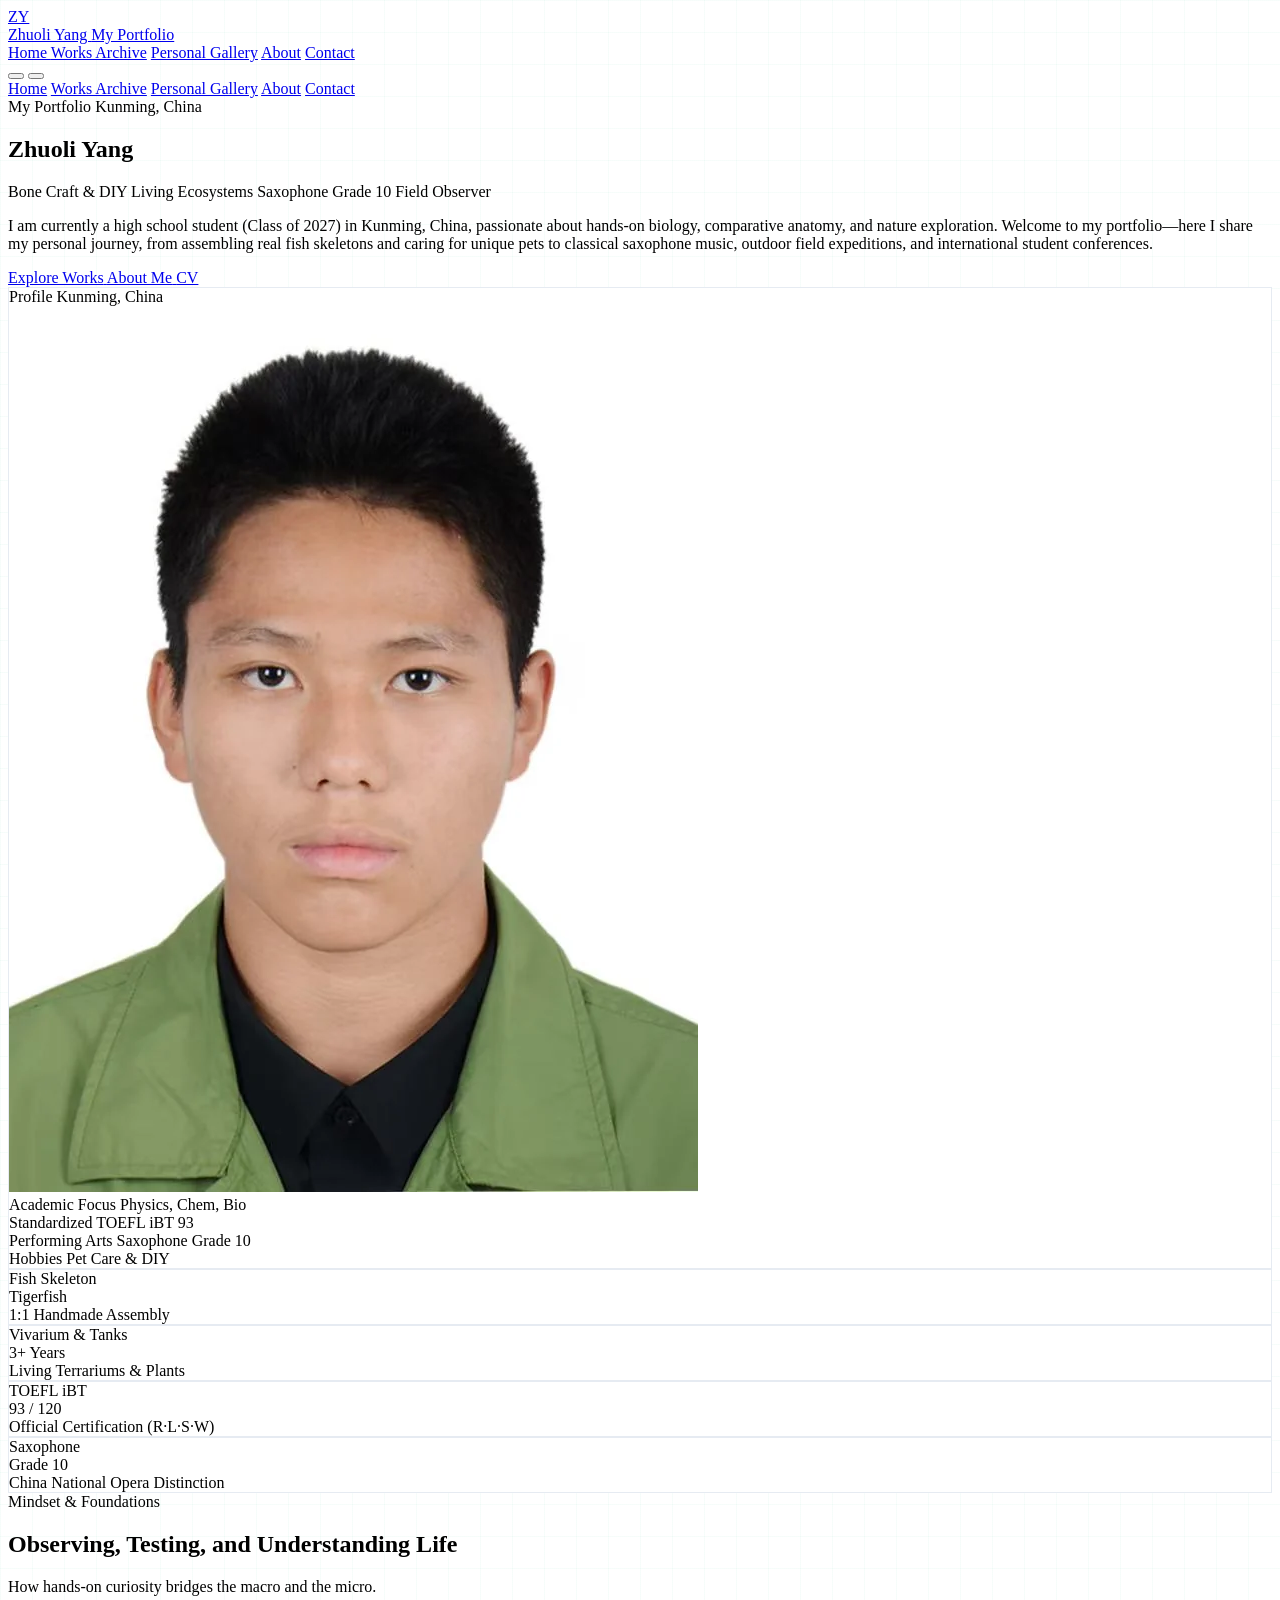
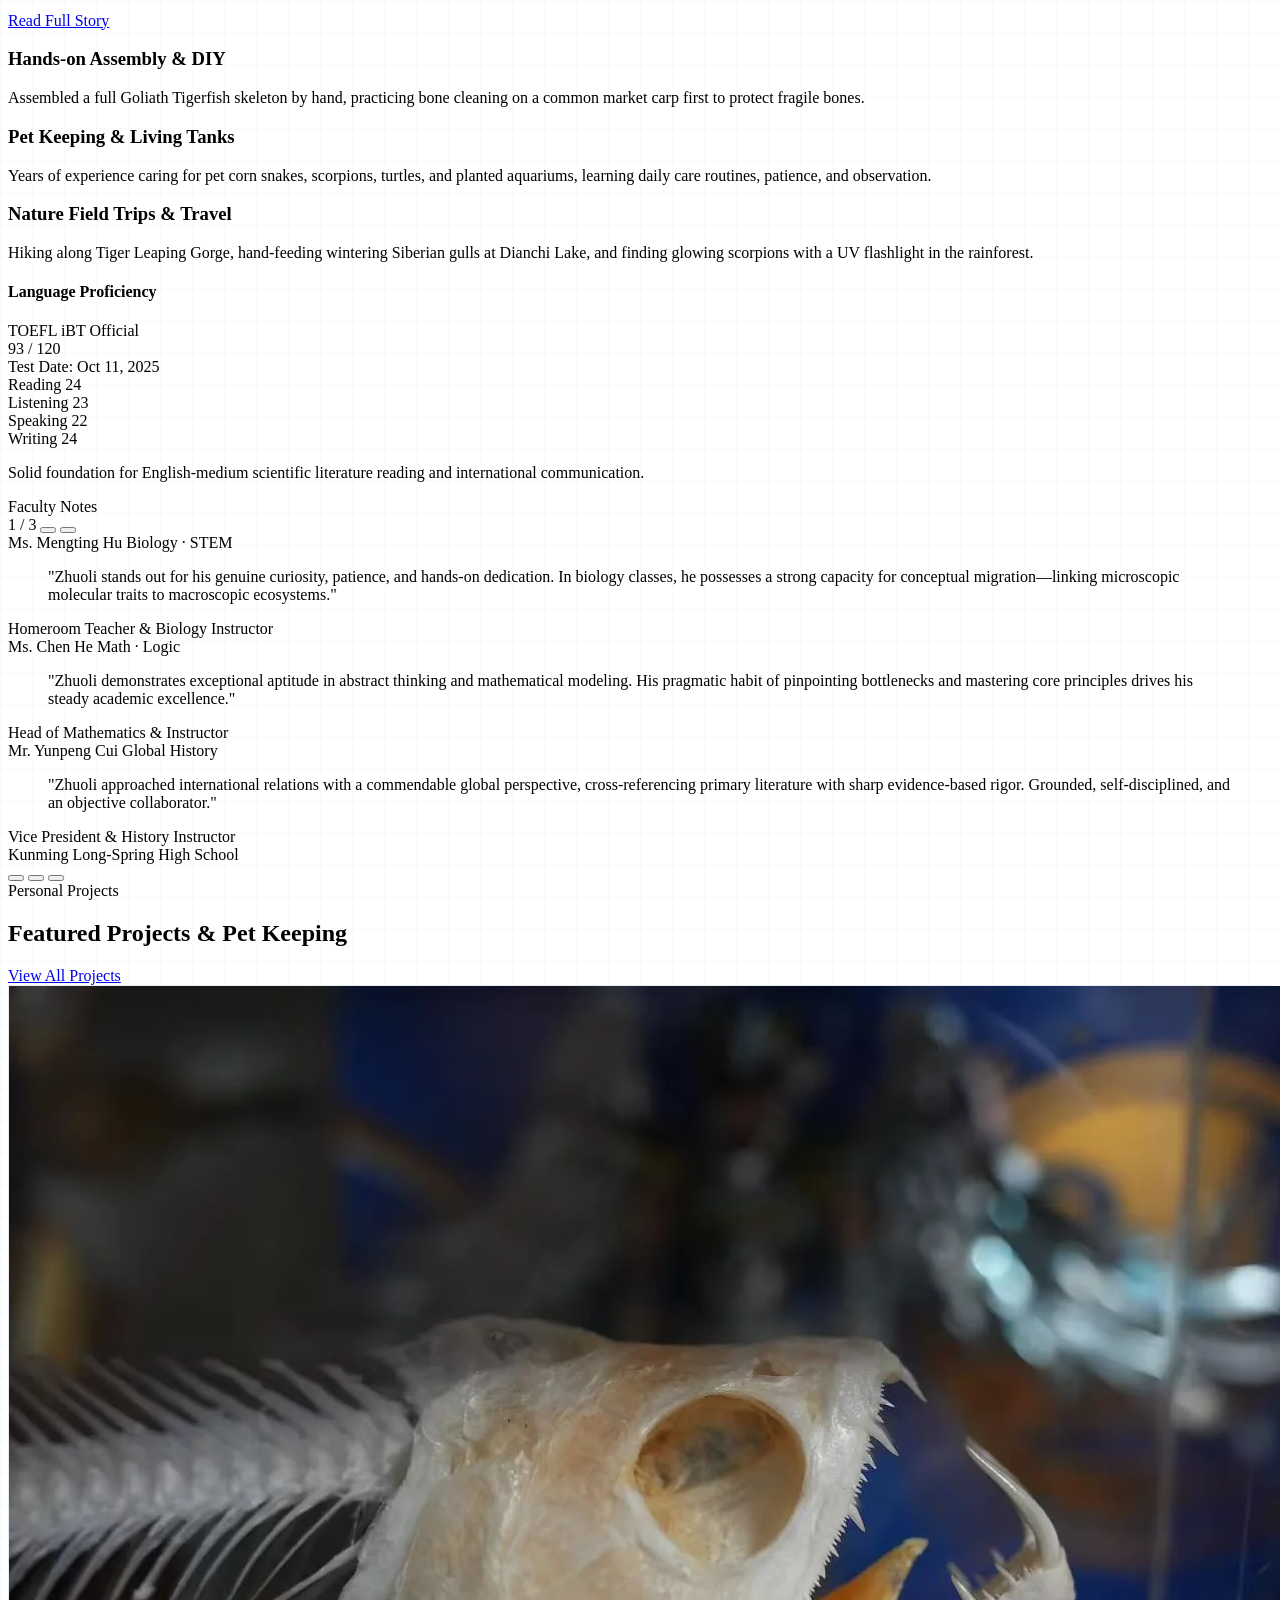
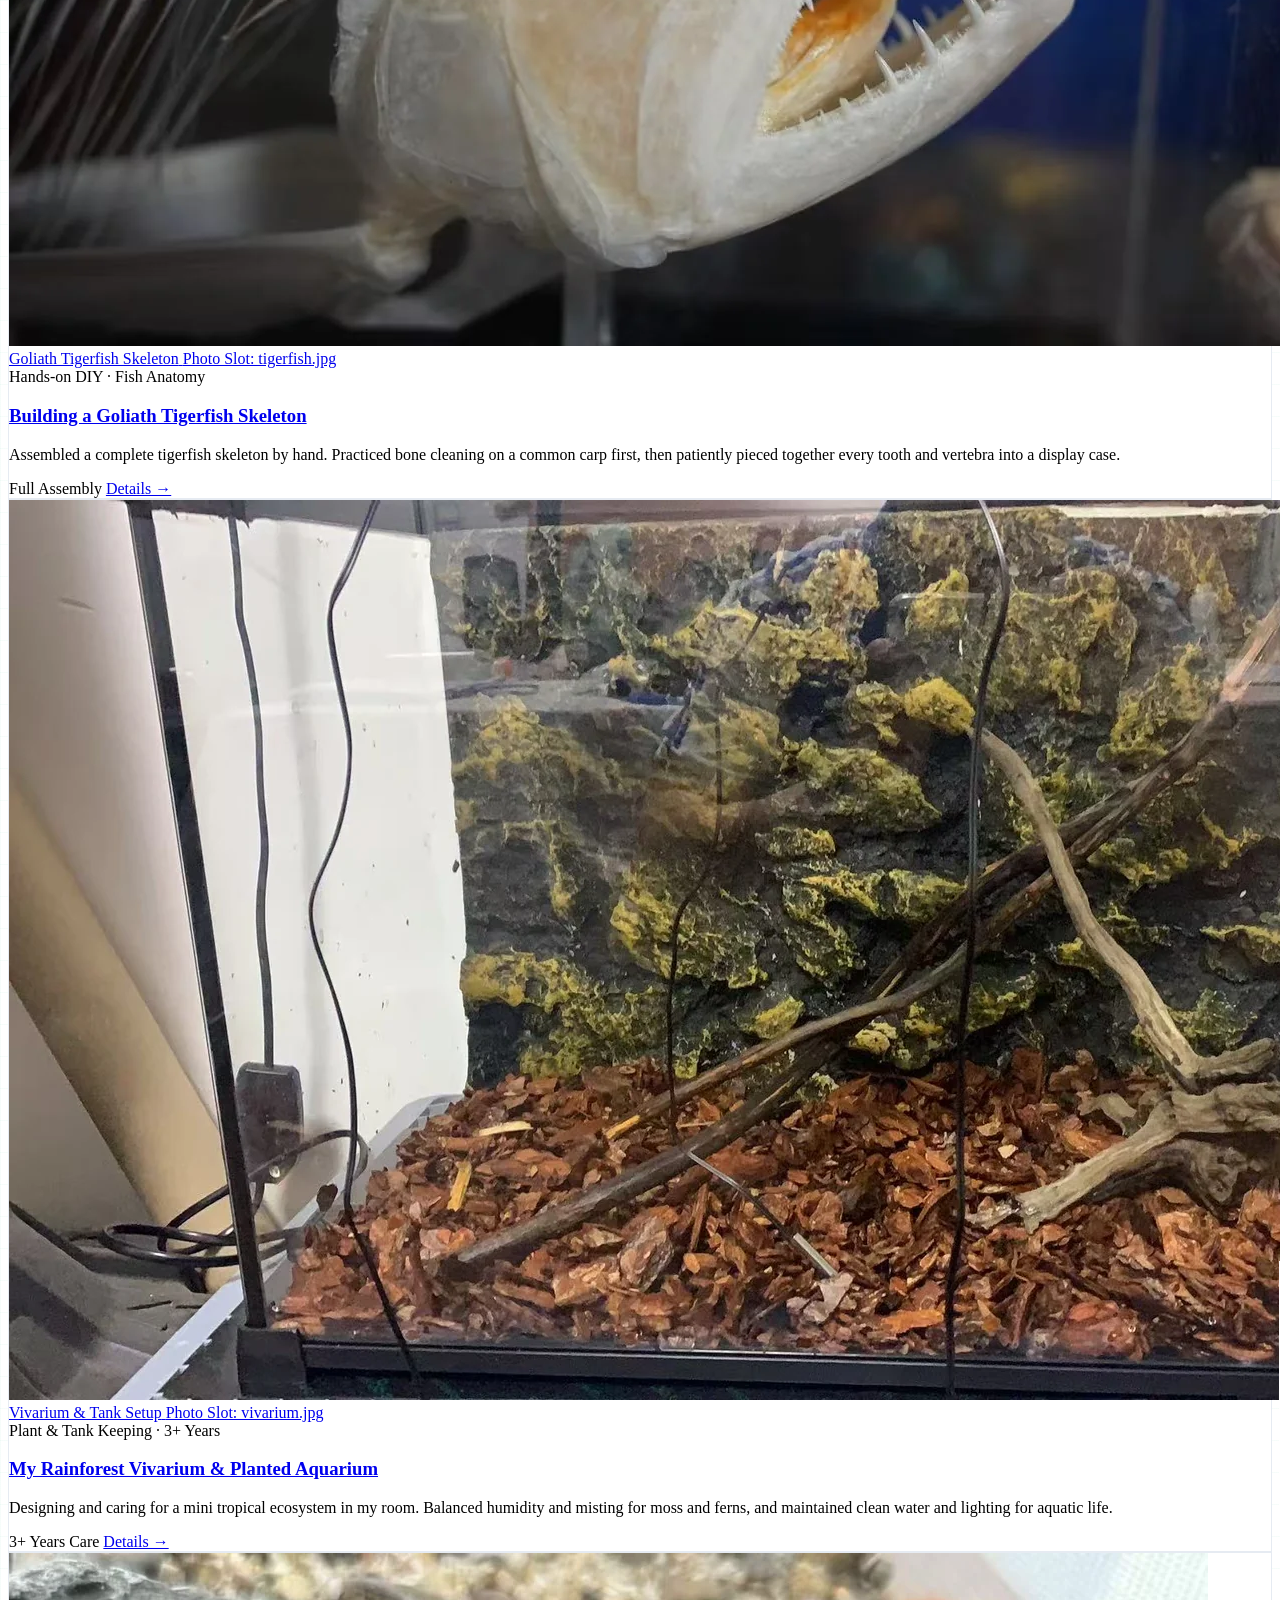
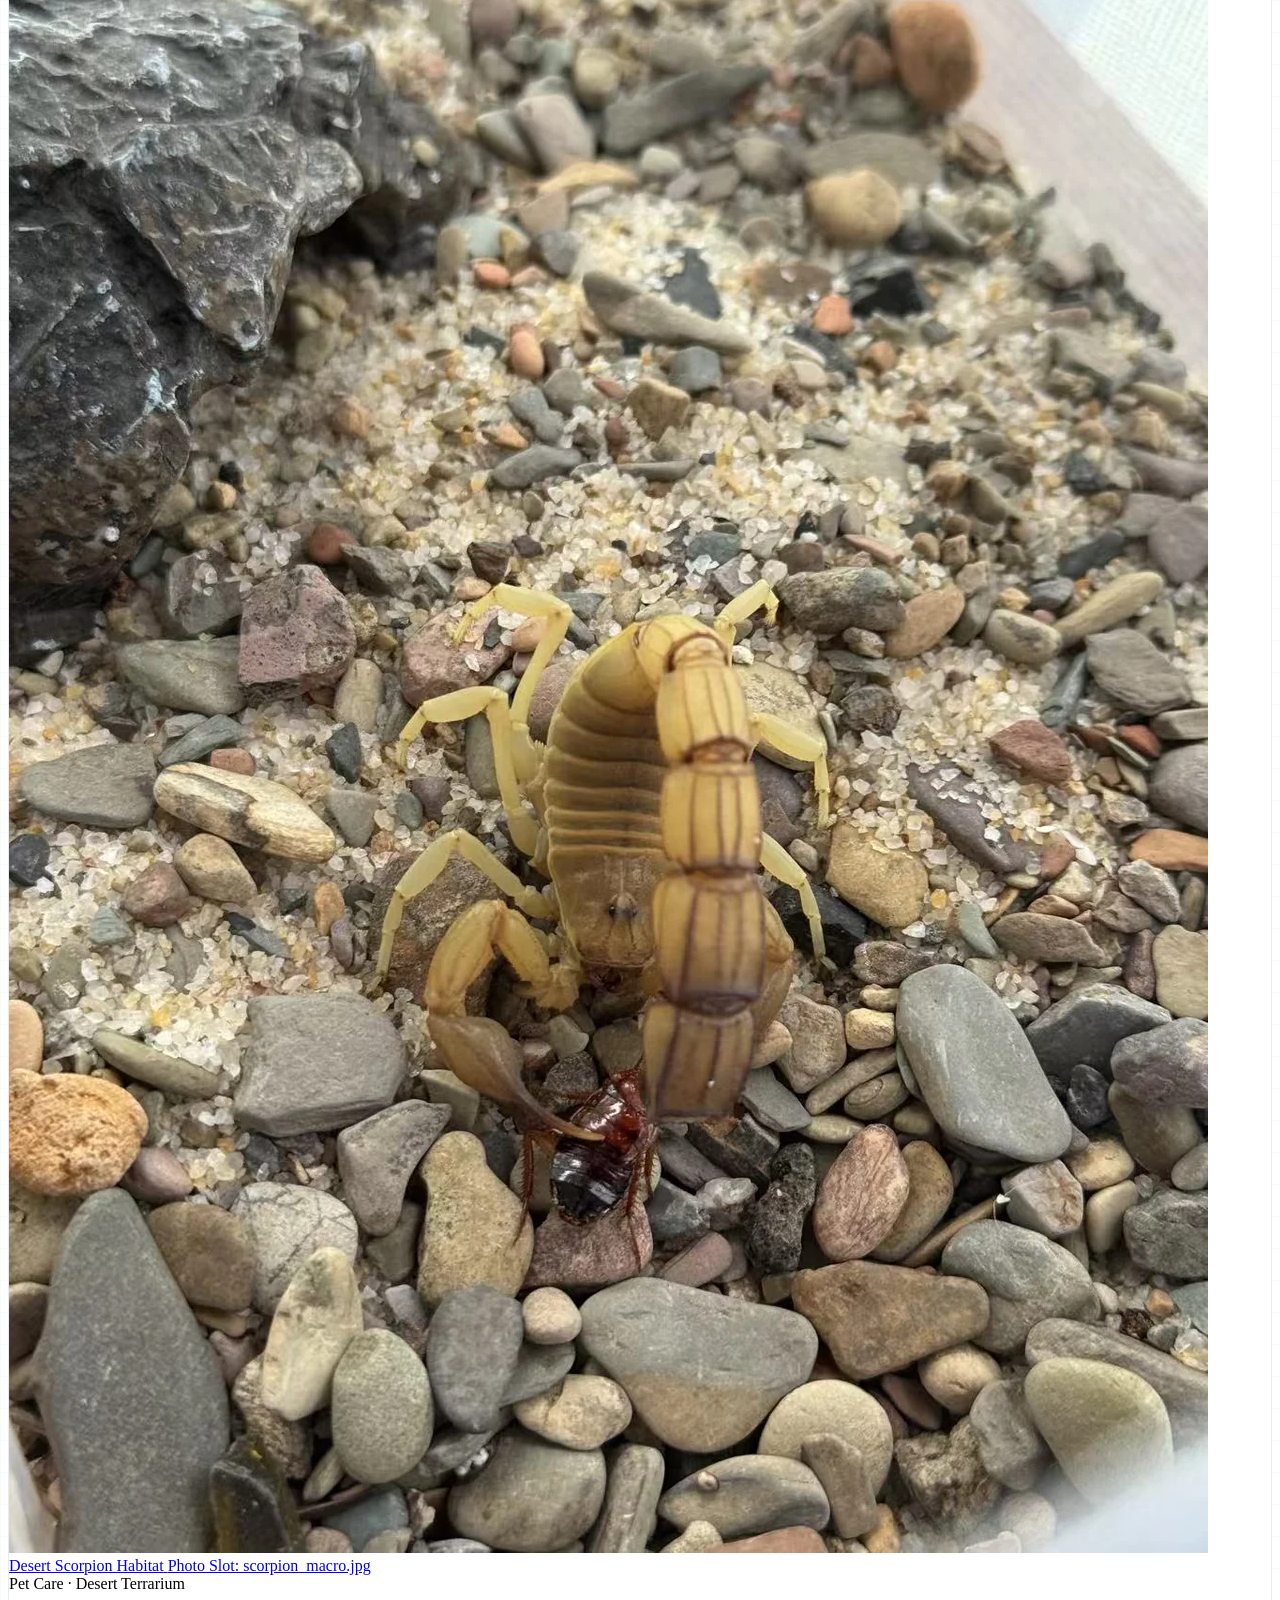
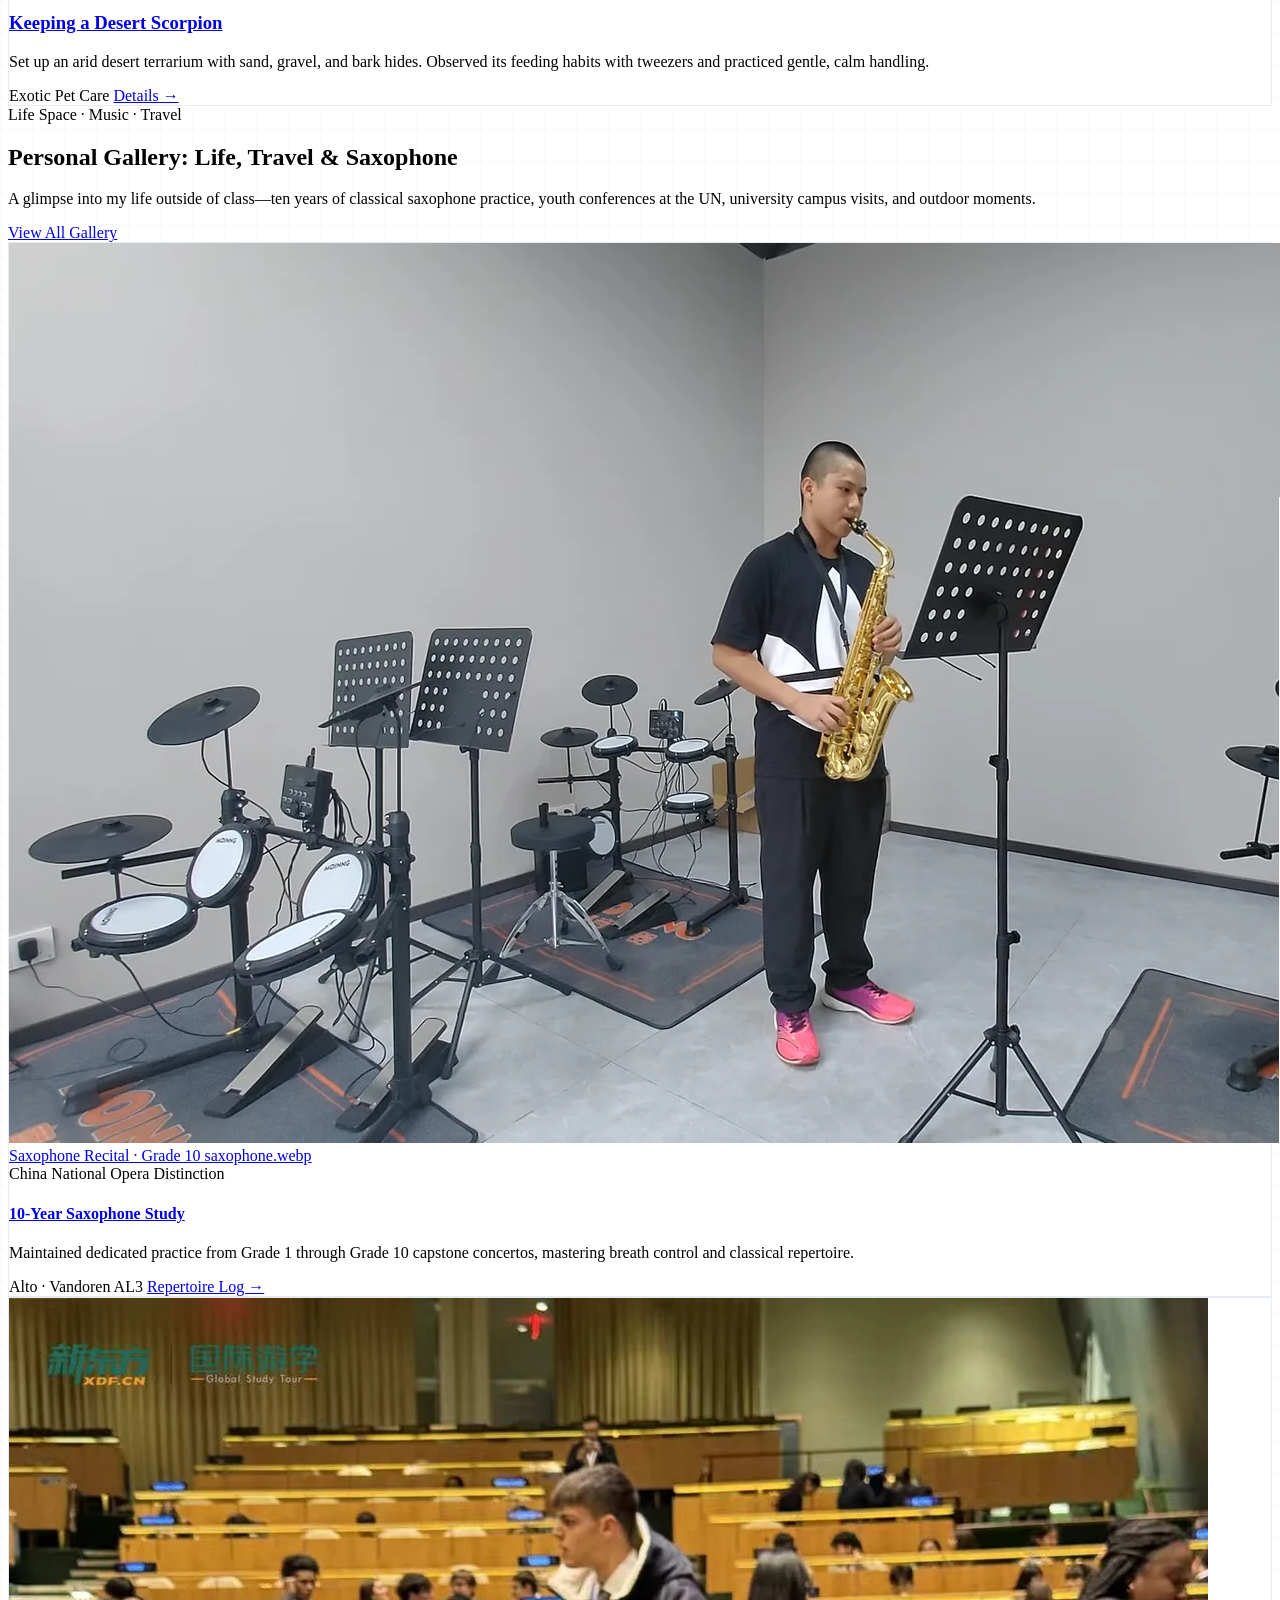
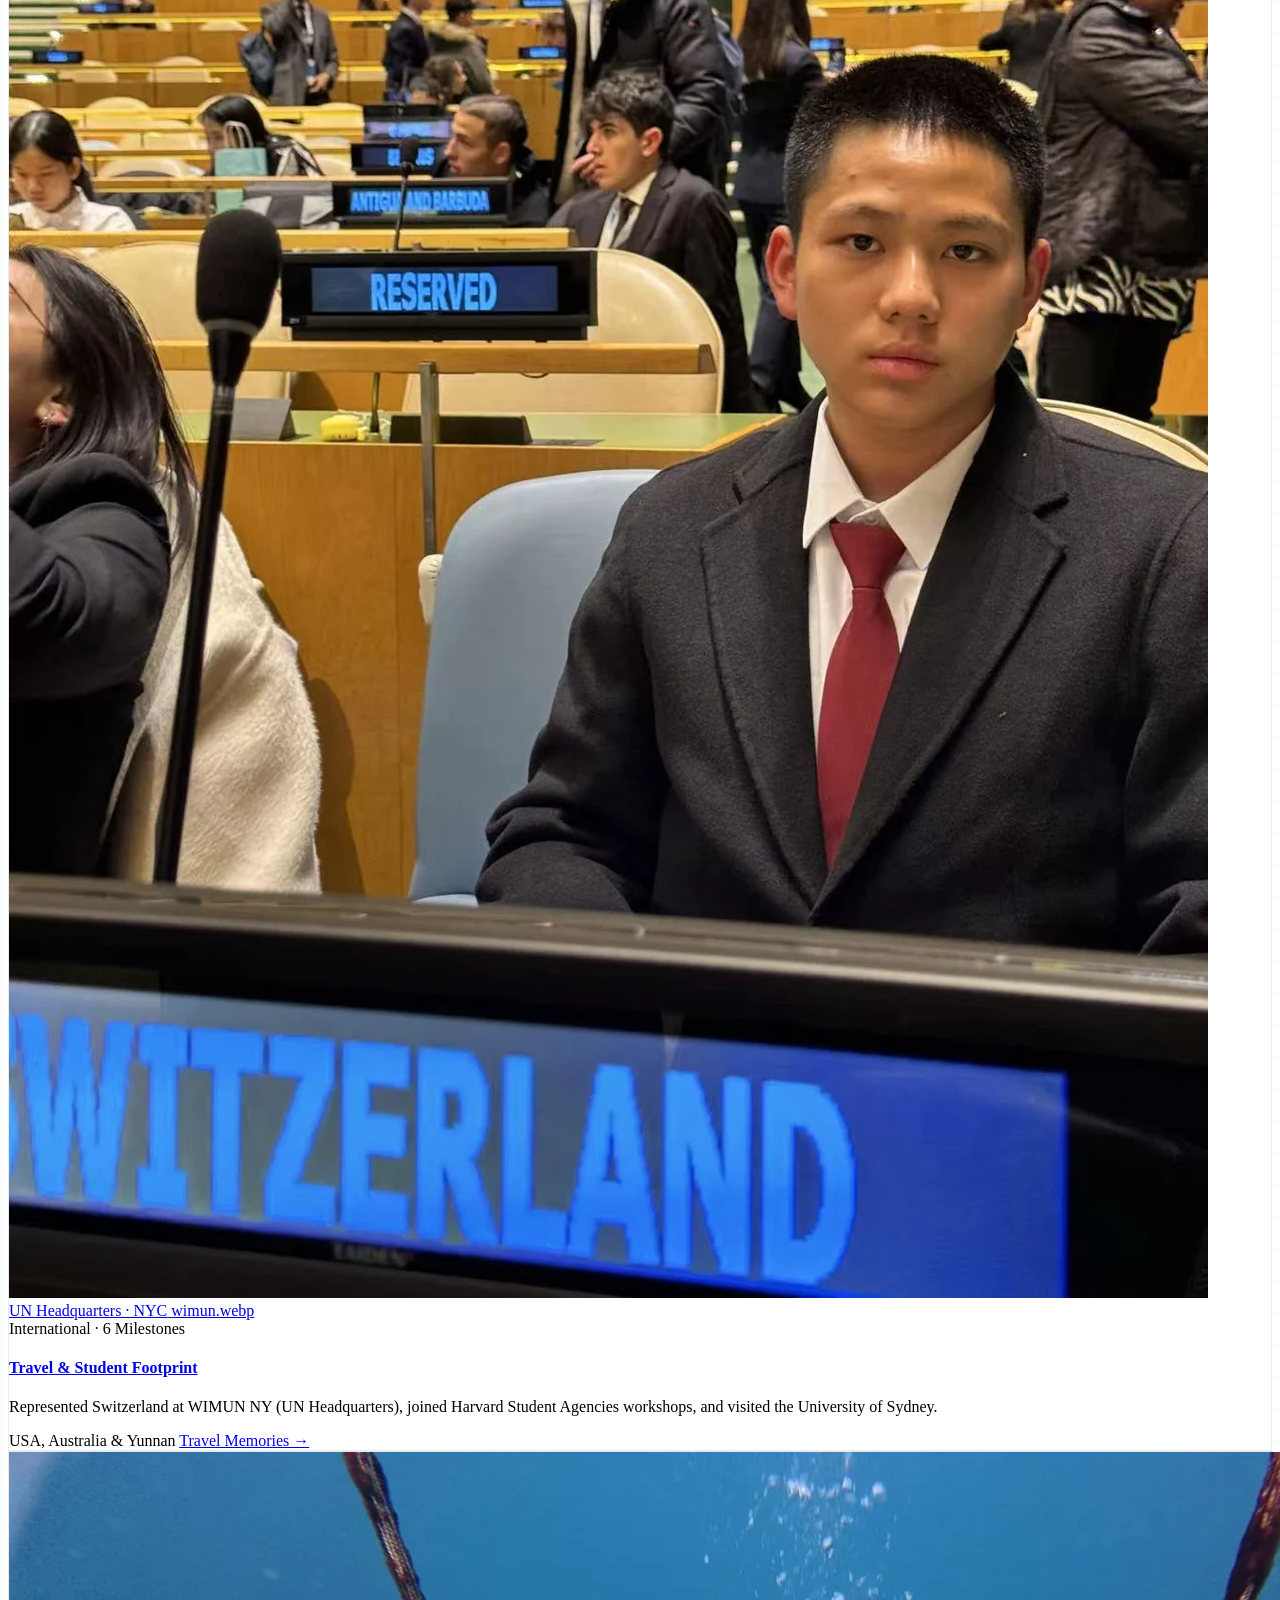
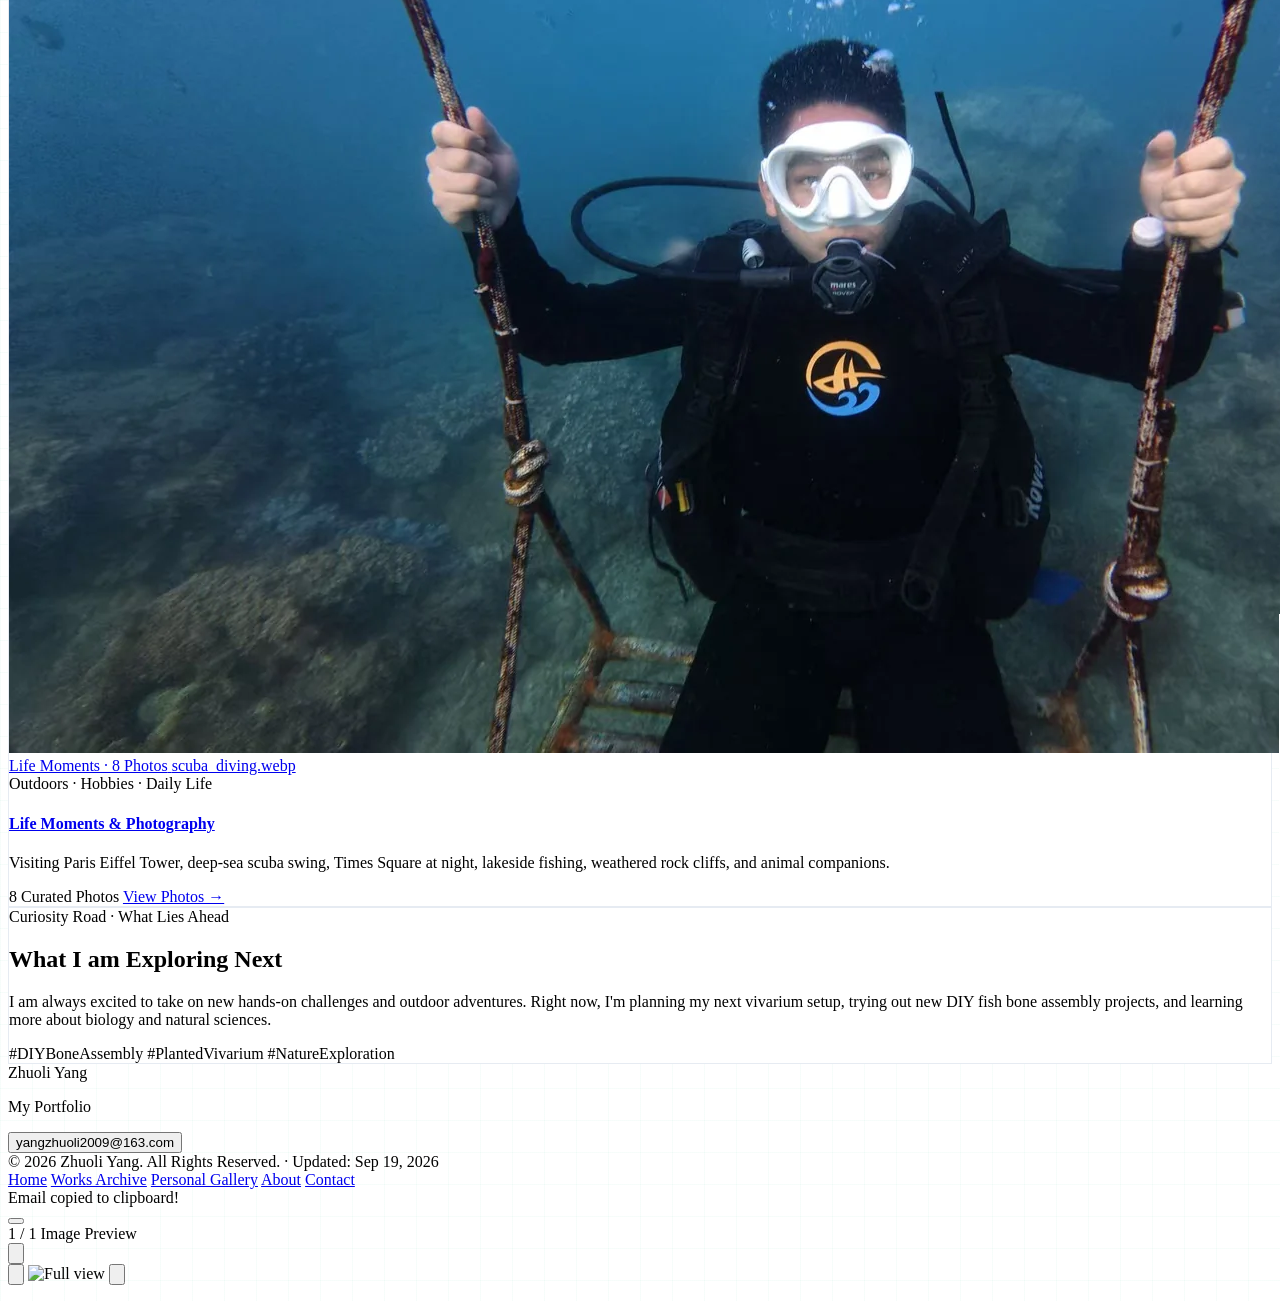
==== index.html @ 29bdb078 "style: change hero pill badge from High School Journey · My Portfolio to My Portfolio" ====
<!DOCTYPE html>
<html lang="en" class="scroll-smooth">
<head>
  <meta charset="UTF-8">
  <meta name="viewport" content="width=device-width, initial-scale=1.0">
  <title>Zhuoli Yang | My Portfolio</title>
  <meta name="description" content="My Portfolio — Zhuoli Yang: exploring comparative anatomy, vivarium ecology, saxophone music, and life journeys.">
  
  <meta http-equiv="Cache-Control" content="no-cache, no-store, must-revalidate">
  <meta http-equiv="Pragma" content="no-cache">
  <meta http-equiv="Expires" content="0">
  
  <!-- Tailwind CSS CDN -->
  <script src="https://cdn.tailwindcss.com"></script>
  <script>
    tailwind.config = {
      darkMode: 'class',
      theme: {
        extend: {
          colors: {
            brand: {
              50: '#ecfdf5',
              100: '#d1fae5',
              200: '#a7f3d0',
              500: '#10b981',
              600: '#059669',
              700: '#047857',
              800: '#065f46',
              900: '#064e3b',
            },
            slate: {
              850: '#131b2e',
              950: '#090d16'
            }
          },
          fontFamily: {
            sans: ['Inter', '-apple-system', 'BlinkMacSystemFont', 'Segoe UI', 'PingFang SC', 'Hiragino Sans GB', 'Microsoft YaHei', 'sans-serif'],
            mono: ['JetBrains Mono', 'Menlo', 'monospace'],
          }
        }
      }
    }
  </script>

  <!-- Lucide Icons -->
  <script src="https://unpkg.com/lucide@latest"></script>

  <!-- Google Fonts: Inter & JetBrains Mono -->
  <link rel="preconnect" href="https://fonts.googleapis.com">
  <link rel="preconnect" href="https://fonts.gstatic.com" crossorigin>
  <link href="https://fonts.googleapis.com/css2?family=Inter:wght@300;400;500;600;700;800&family=JetBrains+Mono:wght@400;500;600&display=swap" rel="stylesheet">

  <!-- Custom Styles -->
  <link rel="stylesheet" href="styles.css?v=20260919">
</head>

<body class="bg-slate-50 dark:bg-slate-950 text-slate-800 dark:text-slate-100 font-sans antialiased bio-grid-pattern transition-colors duration-300 min-h-screen flex flex-col">
  <!-- Reading Progress Bar -->
  <div id="scroll-progress" class="fixed top-0 left-0 h-[3px] bg-gradient-to-r from-emerald-500 via-teal-400 to-cyan-500 z-50 transition-all duration-100" style="width: 0%;"></div>

  <!-- ==================== HEADER & NAVBAR ==================== -->
  <header class="sticky top-0 z-40 w-full backdrop-blur-md bg-white/85 dark:bg-slate-950/85 border-b border-slate-200/80 dark:border-slate-800/80">
    <div class="max-w-6xl mx-auto px-4 sm:px-6 lg:px-8 h-16 flex items-center justify-between">
      
      <!-- Brand Logo / Name -->
      <a href="index.html" class="flex items-center gap-2.5 group">
        <div class="w-9 h-9 rounded-lg bg-emerald-600 flex items-center justify-center text-white font-bold text-sm shadow-sm group-hover:bg-emerald-700 transition-colors">
          ZY
        </div>
        <div class="flex flex-col">
          <span class="font-bold text-slate-900 dark:text-white tracking-tight leading-none group-hover:text-emerald-600 dark:group-hover:text-emerald-400 transition-colors">
            Zhuoli Yang
          </span>
          <span class="text-[11px] text-emerald-600 dark:text-emerald-400 font-mono font-medium mt-0.5">
            My Portfolio
          </span>
        </div>
      </a>

      <!-- Desktop Navigation Links -->
      <nav class="hidden md:flex items-center gap-6 text-sm font-medium text-slate-600 dark:text-slate-300">
        <a href="index.html" class="text-emerald-600 dark:text-emerald-400 font-semibold transition-colors flex items-center gap-1">
          <i data-lucide="home" class="w-4 h-4"></i> Home
        </a>
        <a href="projects.html" class="hover:text-emerald-600 dark:hover:text-emerald-400 transition-colors">Works Archive</a>
        <a href="gallery.html" class="hover:text-emerald-600 dark:hover:text-emerald-400 transition-colors">Personal Gallery</a>
        <a href="about.html" class="hover:text-emerald-600 dark:hover:text-emerald-400 transition-colors">About</a>
        <a href="contact.html" class="hover:text-emerald-600 dark:hover:text-emerald-400 transition-colors">Contact</a>
      </nav>

      <!-- Right Controls: Theme Toggle & Mobile Menu Button -->
      <div class="flex items-center gap-3">
        <!-- Theme Toggle -->
        <button id="theme-toggle" type="button" aria-label="Toggle dark mode" class="p-2 rounded-lg bg-slate-100 dark:bg-slate-800 text-slate-600 dark:text-slate-300 hover:text-emerald-600 dark:hover:text-emerald-400 transition-colors">
          <i data-lucide="sun" class="w-4 h-4 hidden dark:block"></i>
          <i data-lucide="moon" class="w-4 h-4 block dark:hidden"></i>
        </button>

        <!-- Mobile Menu Toggle Button -->
        <button id="mobile-menu-btn" type="button" aria-label="Toggle navigation menu" class="md:hidden p-2 rounded-lg bg-slate-100 dark:bg-slate-800 text-slate-600 dark:text-slate-300">
          <i data-lucide="menu" class="w-5 h-5"></i>
        </button>
      </div>
    </div>

    <!-- Mobile Dropdown Menu -->
    <div id="mobile-menu" class="md:hidden hidden border-t border-slate-200 dark:border-slate-800 bg-white/95 dark:bg-slate-950/95 backdrop-blur-md px-4 py-4 space-y-3 text-sm font-medium">
      <a href="index.html" class="block text-emerald-600 dark:text-emerald-400 font-semibold py-1">Home</a>
      <a href="projects.html" class="block text-slate-600 dark:text-slate-300 hover:text-emerald-600 dark:hover:text-emerald-400 py-1">Works Archive</a>
      <a href="gallery.html" class="block text-slate-600 dark:text-slate-300 hover:text-emerald-600 dark:hover:text-emerald-400 py-1">Personal Gallery</a>
      <a href="about.html" class="block text-slate-600 dark:text-slate-300 hover:text-emerald-600 dark:hover:text-emerald-400 py-1">About</a>
      <a href="contact.html" class="block text-slate-600 dark:text-slate-300 hover:text-emerald-600 dark:hover:text-emerald-400 py-1">Contact</a>
    </div>
  </header>

  <!-- ==================== HERO SECTION ==================== -->
  <section class="relative pt-12 pb-16 md:pt-20 md:pb-24 overflow-hidden">
    <!-- Subtle Background Glow -->
    <div class="absolute top-1/4 left-1/2 -translate-x-1/2 -translate-y-1/2 w-96 h-96 bg-emerald-500/10 dark:bg-emerald-500/5 rounded-full blur-3xl pointer-events-none"></div>

    <div class="max-w-6xl mx-auto px-4 sm:px-6 lg:px-8 relative z-10">
      
      <div class="grid grid-cols-1 lg:grid-cols-12 gap-10 items-center">
        
        <!-- Left Column: Authentic Personal Introduction -->
        <div class="lg:col-span-7 space-y-5">
          
          <div class="inline-flex flex-wrap items-center gap-2">
            <span class="inline-flex items-center gap-1.5 px-3 py-1 rounded-full text-xs font-medium bg-emerald-100 dark:bg-emerald-950/60 text-emerald-800 dark:text-emerald-300 border border-emerald-200 dark:border-emerald-800">
              <span class="w-2 h-2 rounded-full bg-emerald-500 animate-gentle-pulse"></span>
              My Portfolio
            </span>
            <span class="inline-flex items-center gap-1 px-2.5 py-1 rounded-full text-xs font-mono text-slate-600 dark:text-slate-400 bg-slate-100 dark:bg-slate-800/80">
              <i data-lucide="map-pin" class="w-3 h-3 text-emerald-500"></i> Kunming, China
            </span>
          </div>

          <!-- Main Title & Multi-Faceted Identity -->
          <div class="space-y-3.5">
            <h1 class="text-3xl sm:text-4xl lg:text-5xl font-extrabold tracking-tight text-slate-900 dark:text-white leading-tight">
              Zhuoli Yang
            </h1>

            <!-- Atomic Role Badges (Clean Responsive Wrap, Never Breaks Mid-Word) -->
            <div class="flex flex-wrap items-center gap-2 pt-0.5">
              <span class="inline-flex items-center gap-1.5 px-3 py-1 rounded-lg text-xs font-semibold bg-emerald-50 dark:bg-emerald-950/60 text-emerald-700 dark:text-emerald-300 border border-emerald-200/80 dark:border-emerald-800/60 shadow-2xs whitespace-nowrap">
                <i data-lucide="fish" class="w-3.5 h-3.5 text-emerald-600 dark:text-emerald-400"></i> Bone Craft &amp; DIY
              </span>
              <span class="inline-flex items-center gap-1.5 px-3 py-1 rounded-lg text-xs font-semibold bg-teal-50 dark:bg-teal-950/60 text-teal-700 dark:text-teal-300 border border-teal-200/80 dark:border-teal-800/60 shadow-2xs whitespace-nowrap">
                <i data-lucide="leaf" class="w-3.5 h-3.5 text-teal-600 dark:text-teal-400"></i> Living Ecosystems
              </span>
              <span class="inline-flex items-center gap-1.5 px-3 py-1 rounded-lg text-xs font-semibold bg-purple-50 dark:bg-purple-950/60 text-purple-700 dark:text-purple-300 border border-purple-200/80 dark:border-purple-800/60 shadow-2xs whitespace-nowrap">
                <i data-lucide="music" class="w-3.5 h-3.5 text-purple-600 dark:text-purple-400"></i> Saxophone Grade 10
              </span>
              <span class="inline-flex items-center gap-1.5 px-3 py-1 rounded-lg text-xs font-semibold bg-cyan-50 dark:bg-cyan-950/60 text-cyan-700 dark:text-cyan-300 border border-cyan-200/80 dark:border-cyan-800/60 shadow-2xs whitespace-nowrap">
                <i data-lucide="camera" class="w-3.5 h-3.5 text-cyan-600 dark:text-cyan-400"></i> Field Observer
              </span>
            </div>

            <p class="text-sm sm:text-base text-slate-600 dark:text-slate-300 max-w-xl leading-relaxed pt-1">
              I am currently a high school student (Class of 2027) in Kunming, China, passionate about hands-on biology, comparative anatomy, and nature exploration. Welcome to my portfolio—here I share my personal journey, from assembling real fish skeletons and caring for unique pets to classical saxophone music, outdoor field expeditions, and international student conferences.
            </p>
          </div>

          <!-- Hero Actions -->
          <div class="flex flex-wrap items-center gap-3 pt-1">
            <a href="projects.html" class="inline-flex items-center gap-2 px-5 py-2.5 rounded-xl bg-emerald-600 hover:bg-emerald-700 text-white text-sm font-semibold shadow-md shadow-emerald-600/20 hover:shadow-lg transition-all">
              <span>Explore Works</span>
              <i data-lucide="arrow-right" class="w-4 h-4"></i>
            </a>
            <a href="about.html" class="inline-flex items-center gap-2 px-5 py-2.5 rounded-xl bg-emerald-600 hover:bg-emerald-700 text-white text-sm font-semibold shadow-md shadow-emerald-600/20 hover:shadow-lg transition-all">
              <span>About Me</span>
              <i data-lucide="arrow-right" class="w-4 h-4"></i>
            </a>
            <a href="assets/CV-Yang_Zhuoli.pdf" target="_blank" download="CV-Yang_Zhuoli.pdf" title="Download CV (PDF)" class="inline-flex items-center gap-2 px-5 py-2.5 rounded-xl bg-emerald-600 hover:bg-emerald-700 text-white text-sm font-semibold shadow-md shadow-emerald-600/20 hover:shadow-lg transition-all">
              <span>CV</span>
              <i data-lucide="download" class="w-4 h-4"></i>
            </a>
          </div>

        </div>

        <!-- Right Column: Dedicated Academic Portrait Frame -->
        <div class="lg:col-span-5">
          <div class="glass-card rounded-2xl p-5 sm:p-6 relative overflow-hidden shadow-lg">
            
            <div class="flex items-center justify-between mb-3.5">
              <span class="text-xs font-bold text-slate-900 dark:text-white flex items-center gap-1.5">
                <i data-lucide="user" class="w-4 h-4 text-emerald-600"></i> Profile
              </span>
              <span class="text-[10px] font-mono text-slate-400">
                Kunming, China
              </span>
            </div>

            <!-- Dedicated Portrait Photo Frame (Natural 3:4 Portrait Ratio) -->
            <div class="relative w-full aspect-[3/4] max-h-[400px] sm:max-h-[440px] rounded-xl overflow-hidden bg-slate-100 dark:bg-slate-800/80 border border-slate-200 dark:border-slate-700 shadow-md group mb-4">
              <img src="assets/images/avatar.webp" 
                   alt="Zhuoli Yang" 
                   id="avatar-img"
                   class="w-full h-full object-cover object-center transition-transform duration-300 group-hover:scale-[1.02]">
            </div>

            <!-- Profile Quick Facts -->
            <div class="grid grid-cols-2 gap-2 text-xs">
              <div class="p-2.5 rounded-lg bg-slate-100/70 dark:bg-slate-800/50">
                <span class="text-[10px] text-slate-500 dark:text-slate-400 block font-mono">Academic Focus</span>
                <span class="font-semibold text-slate-800 dark:text-slate-200 text-xs">Physics, Chem, Bio</span>
              </div>
              <div class="p-2.5 rounded-lg bg-slate-100/70 dark:bg-slate-800/50">
                <span class="text-[10px] text-slate-500 dark:text-slate-400 block font-mono">Standardized</span>
                <span class="font-semibold text-slate-800 dark:text-slate-200 text-xs">TOEFL iBT 93</span>
              </div>
              <div class="p-2.5 rounded-lg bg-slate-100/70 dark:bg-slate-800/50">
                <span class="text-[10px] text-slate-500 dark:text-slate-400 block font-mono">Performing Arts</span>
                <span class="font-semibold text-slate-800 dark:text-slate-200 text-xs">Saxophone Grade 10</span>
              </div>
              <div class="p-2.5 rounded-lg bg-slate-100/70 dark:bg-slate-800/50">
                <span class="text-[10px] text-slate-500 dark:text-slate-400 block font-mono">Hobbies</span>
                <span class="font-semibold text-slate-800 dark:text-slate-200 text-xs">Pet Care &amp; DIY</span>
              </div>
            </div>

          </div>
        </div>

      </div>

      <!-- Quick Highlights Ribbon: 4 Focused Visual Cards -->
      <div id="stats-ribbon" class="grid grid-cols-2 md:grid-cols-4 gap-4 mt-10 pt-8 border-t border-slate-200/80 dark:border-slate-800/80">
        
        <div class="glass-card p-4 rounded-xl interactive-card">
          <div class="flex items-center gap-2 mb-1 text-emerald-600 dark:text-emerald-400">
            <i data-lucide="fish" class="w-4 h-4"></i>
            <span class="text-xs font-semibold text-slate-600 dark:text-slate-300">Fish Skeleton</span>
          </div>
          <div class="text-xl font-bold text-slate-900 dark:text-white font-mono">Tigerfish</div>
          <span class="text-[11px] text-slate-500 dark:text-slate-400">1:1 Handmade Assembly</span>
        </div>

        <div class="glass-card p-4 rounded-xl interactive-card">
          <div class="flex items-center gap-2 mb-1 text-teal-600 dark:text-teal-400">
            <i data-lucide="leaf" class="w-4 h-4"></i>
            <span class="text-xs font-semibold text-slate-600 dark:text-slate-300">Vivarium &amp; Tanks</span>
          </div>
          <div class="text-xl font-bold text-slate-900 dark:text-white font-mono">3+ Years</div>
          <span class="text-[11px] text-slate-500 dark:text-slate-400">Living Terrariums &amp; Plants</span>
        </div>

        <div class="glass-card p-4 rounded-xl interactive-card">
          <div class="flex items-center gap-2 mb-1 text-blue-600 dark:text-blue-400">
            <i data-lucide="award" class="w-4 h-4"></i>
            <span class="text-xs font-semibold text-slate-600 dark:text-slate-300">TOEFL iBT</span>
          </div>
          <div class="text-xl font-bold text-slate-900 dark:text-white font-mono">93 <span class="text-xs font-normal text-slate-400">/ 120</span></div>
          <span class="text-[11px] text-slate-500 dark:text-slate-400">Official Certification (R·L·S·W)</span>
        </div>

        <div class="glass-card p-4 rounded-xl interactive-card">
          <div class="flex items-center gap-2 mb-1 text-purple-600 dark:text-purple-400">
            <i data-lucide="music" class="w-4 h-4"></i>
            <span class="text-xs font-semibold text-slate-600 dark:text-slate-300">Saxophone</span>
          </div>
          <div class="text-xl font-bold text-slate-900 dark:text-white font-mono">Grade 10</div>
          <span class="text-[11px] text-slate-500 dark:text-slate-400">China National Opera Distinction</span>
        </div>

      </div>

    </div>
  </section>

  <!-- ==================== ABOUT & PHILOSOPHY ==================== -->
  <section id="about" class="reveal py-14 md:py-20 bg-white dark:bg-slate-900/60 border-y border-slate-200/80 dark:border-slate-800/80">
    <div class="max-w-6xl mx-auto px-4 sm:px-6 lg:px-8">
      
      <!-- Section Header -->
      <div class="flex flex-col sm:flex-row sm:items-end justify-between mb-10 gap-4 pb-4 border-b border-slate-200/80 dark:border-slate-800/80">
        <div>
          <span class="text-xs font-mono font-semibold uppercase tracking-wider text-emerald-600 dark:text-emerald-400">Mindset &amp; Foundations</span>
          <h2 class="text-2xl sm:text-3xl font-extrabold text-slate-900 dark:text-white mt-1">
            Observing, Testing, and Understanding Life
          </h2>
          <p class="text-sm text-slate-600 dark:text-slate-400 mt-1">
            How hands-on curiosity bridges the macro and the micro.
          </p>
        </div>
        <a href="about.html" class="inline-flex items-center gap-1.5 px-4 py-2 rounded-xl bg-emerald-50 dark:bg-emerald-950/60 hover:bg-emerald-100 dark:hover:bg-emerald-900/60 text-emerald-700 dark:text-emerald-300 text-xs font-semibold border border-emerald-200/80 dark:border-emerald-800/80 transition-all self-start sm:self-auto group">
          <span>Read Full Story</span>
          <i data-lucide="arrow-right" class="w-3.5 h-3.5 transition-transform group-hover:translate-x-1"></i>
        </a>
      </div>

      <div class="grid grid-cols-1 lg:grid-cols-12 gap-8 items-start">
        
        <!-- Left: 3 Visual Pillars -->
        <div class="lg:col-span-7 grid grid-cols-1 gap-4">
          
          <div class="p-5 rounded-2xl bg-slate-50 dark:bg-slate-800/50 border border-slate-200 dark:border-slate-700/60 flex items-start gap-4">
            <div class="w-10 h-10 rounded-xl bg-emerald-100 dark:bg-emerald-950 text-emerald-700 dark:text-emerald-300 flex items-center justify-center shrink-0">
              <i data-lucide="wrench" class="w-5 h-5"></i>
            </div>
            <div class="space-y-1">
              <h3 class="text-sm font-bold text-slate-900 dark:text-white">Hands-on Assembly &amp; DIY</h3>
              <p class="text-xs text-slate-600 dark:text-slate-300 leading-relaxed">
                Assembled a full Goliath Tigerfish skeleton by hand, practicing bone cleaning on a common market carp first to protect fragile bones.
              </p>
            </div>
          </div>

          <div class="p-5 rounded-2xl bg-slate-50 dark:bg-slate-800/50 border border-slate-200 dark:border-slate-700/60 flex items-start gap-4">
            <div class="w-10 h-10 rounded-xl bg-teal-100 dark:bg-teal-950 text-teal-700 dark:text-teal-300 flex items-center justify-center shrink-0">
              <i data-lucide="leaf" class="w-5 h-5"></i>
            </div>
            <div class="space-y-1">
              <h3 class="text-sm font-bold text-slate-900 dark:text-white">Pet Keeping &amp; Living Tanks</h3>
              <p class="text-xs text-slate-600 dark:text-slate-300 leading-relaxed">
                Years of experience caring for pet corn snakes, scorpions, turtles, and planted aquariums, learning daily care routines, patience, and observation.
              </p>
            </div>
          </div>

          <div class="p-5 rounded-2xl bg-slate-50 dark:bg-slate-800/50 border border-slate-200 dark:border-slate-700/60 flex items-start gap-4">
            <div class="w-10 h-10 rounded-xl bg-cyan-100 dark:bg-cyan-950 text-cyan-700 dark:text-cyan-300 flex items-center justify-center shrink-0">
              <i data-lucide="compass" class="w-5 h-5"></i>
            </div>
            <div class="space-y-1">
              <h3 class="text-sm font-bold text-slate-900 dark:text-white">Nature Field Trips &amp; Travel</h3>
              <p class="text-xs text-slate-600 dark:text-slate-300 leading-relaxed">
                Hiking along Tiger Leaping Gorge, hand-feeding wintering Siberian gulls at Dianchi Lake, and finding glowing scorpions with a UV flashlight in the rainforest.
              </p>
            </div>
          </div>

        </div>

        <!-- Right: Official TOEFL 93 Certification & Teacher Note -->
        <div class="lg:col-span-5 space-y-4">
          
          <!-- TOEFL iBT Card with Subscores -->
          <div class="p-5 rounded-2xl border border-slate-200 dark:border-slate-800 space-y-3 bg-slate-50/50 dark:bg-slate-800/40">
            <div class="flex items-center justify-between">
              <h4 class="text-xs font-mono uppercase tracking-wider text-slate-400">Language Proficiency</h4>
              <span class="text-[10px] font-mono font-medium text-emerald-700 dark:text-emerald-300 bg-emerald-100/70 dark:bg-emerald-900/40 px-2.5 py-0.5 rounded-full border border-emerald-200/80 dark:border-emerald-800/60">TOEFL iBT Official</span>
            </div>
            
            <div class="flex items-baseline justify-between py-1 border-b border-slate-100 dark:border-slate-800">
              <div class="flex items-baseline gap-1.5">
                <span class="text-3xl font-extrabold font-mono text-slate-900 dark:text-white">93</span>
                <span class="text-xs font-normal text-slate-400 font-mono">/ 120</span>
              </div>
              <span class="text-xs font-mono text-slate-500 dark:text-slate-400">Test Date: Oct 11, 2025</span>
            </div>

            <!-- 4 Section Subscores -->
            <div class="grid grid-cols-4 gap-2 text-center text-xs pt-0.5">
              <div class="p-2 rounded-lg bg-white dark:bg-slate-800 border border-slate-200/80 dark:border-slate-700/80 shadow-2xs">
                <span class="text-[10px] text-slate-500 dark:text-slate-400 block uppercase font-mono tracking-wider">Reading</span>
                <span class="font-bold text-slate-900 dark:text-slate-100 font-mono text-sm mt-0.5 block" id="toefl-subscore-reading">24</span>
              </div>
              <div class="p-2 rounded-lg bg-white dark:bg-slate-800 border border-slate-200/80 dark:border-slate-700/80 shadow-2xs">
                <span class="text-[10px] text-slate-500 dark:text-slate-400 block uppercase font-mono tracking-wider">Listening</span>
                <span class="font-bold text-slate-900 dark:text-slate-100 font-mono text-sm mt-0.5 block" id="toefl-subscore-listening">23</span>
              </div>
              <div class="p-2 rounded-lg bg-white dark:bg-slate-800 border border-slate-200/80 dark:border-slate-700/80 shadow-2xs">
                <span class="text-[10px] text-slate-500 dark:text-slate-400 block uppercase font-mono tracking-wider">Speaking</span>
                <span class="font-bold text-slate-900 dark:text-slate-100 font-mono text-sm mt-0.5 block" id="toefl-subscore-speaking">22</span>
              </div>
              <div class="p-2 rounded-lg bg-white dark:bg-slate-800 border border-slate-200/80 dark:border-slate-700/80 shadow-2xs">
                <span class="text-[10px] text-slate-500 dark:text-slate-400 block uppercase font-mono tracking-wider">Writing</span>
                <span class="font-bold text-slate-900 dark:text-slate-100 font-mono text-sm mt-0.5 block" id="toefl-subscore-writing">24</span>
              </div>
            </div>

            <p class="text-[11px] text-slate-500 dark:text-slate-400 leading-relaxed pt-0.5">
              Solid foundation for English-medium scientific literature reading and international communication.
            </p>
          </div>

          <!-- Faculty Notes Carousel -->
          <div id="index-eval-carousel" class="eval-carousel p-4 rounded-2xl bg-slate-50/70 dark:bg-slate-800/50 border border-slate-200 dark:border-slate-800 text-xs flex flex-col justify-between space-y-3 relative overflow-hidden group select-none">
            
            <!-- Carousel Header: Title, Counter & Controls -->
            <div class="flex items-center justify-between pb-2 border-b border-slate-200/60 dark:border-slate-700/60">
              <div class="flex items-center gap-1.5">
                <span class="w-2 h-2 rounded-full bg-emerald-500 animate-pulse"></span>
                <span class="font-mono text-[10px] font-bold uppercase tracking-wider text-slate-500 dark:text-slate-400">Faculty Notes</span>
              </div>
              
              <div class="flex items-center gap-1">
                <span class="eval-counter text-[10px] font-mono text-slate-400 dark:text-slate-500 mr-1 select-none font-semibold">1 / 3</span>
                <button type="button" class="eval-prev-btn p-1 rounded-md text-slate-400 hover:text-slate-700 dark:hover:text-white hover:bg-slate-200/60 dark:hover:bg-slate-700/60 transition-colors" aria-label="Previous Note">
                  <i data-lucide="chevron-left" class="w-3.5 h-3.5"></i>
                </button>
                <button type="button" class="eval-next-btn p-1 rounded-md text-slate-400 hover:text-slate-700 dark:hover:text-white hover:bg-slate-200/60 dark:hover:bg-slate-700/60 transition-colors" aria-label="Next Note">
                  <i data-lucide="chevron-right" class="w-3.5 h-3.5"></i>
                </button>
              </div>
            </div>

            <!-- Slides Container -->
            <div class="eval-slides-track min-h-[110px] flex items-stretch">
              
              <!-- Slide 1: Ms. Mengting Hu -->
              <div class="eval-slide eval-slide-active w-full flex flex-col justify-between space-y-2">
                <div class="space-y-1.5">
                  <div class="flex items-center justify-between">
                    <span class="font-bold text-slate-900 dark:text-white">Ms. Mengting Hu</span>
                    <span class="text-[10px] font-mono text-emerald-600 dark:text-emerald-400 font-semibold">Biology &middot; STEM</span>
                  </div>
                  <blockquote class="italic text-slate-600 dark:text-slate-300 leading-relaxed font-serif pl-2 border-l-2 border-emerald-500/60">
                    "Zhuoli stands out for his genuine curiosity, patience, and hands-on dedication. In biology classes, he possesses a strong capacity for conceptual migration—linking microscopic molecular traits to macroscopic ecosystems."
                  </blockquote>
                </div>
                <span class="text-[10px] text-slate-400 block pt-1">Homeroom Teacher &amp; Biology Instructor</span>
              </div>

              <!-- Slide 2: Ms. Chen He -->
              <div class="eval-slide w-full flex flex-col justify-between space-y-2 hidden">
                <div class="space-y-1.5">
                  <div class="flex items-center justify-between">
                    <span class="font-bold text-slate-900 dark:text-white">Ms. Chen He</span>
                    <span class="text-[10px] font-mono text-blue-600 dark:text-blue-400 font-semibold">Math &middot; Logic</span>
                  </div>
                  <blockquote class="italic text-slate-600 dark:text-slate-300 leading-relaxed font-serif pl-2 border-l-2 border-blue-500/60">
                    "Zhuoli demonstrates exceptional aptitude in abstract thinking and mathematical modeling. His pragmatic habit of pinpointing bottlenecks and mastering core principles drives his steady academic excellence."
                  </blockquote>
                </div>
                <span class="text-[10px] text-slate-400 block pt-1">Head of Mathematics &amp; Instructor</span>
              </div>

              <!-- Slide 3: Mr. Yunpeng Cui -->
              <div class="eval-slide w-full flex flex-col justify-between space-y-2 hidden">
                <div class="space-y-1.5">
                  <div class="flex items-center justify-between">
                    <span class="font-bold text-slate-900 dark:text-white">Mr. Yunpeng Cui</span>
                    <span class="text-[10px] font-mono text-amber-600 dark:text-amber-400 font-semibold">Global History</span>
                  </div>
                  <blockquote class="italic text-slate-600 dark:text-slate-300 leading-relaxed font-serif pl-2 border-l-2 border-amber-500/60">
                    "Zhuoli approached international relations with a commendable global perspective, cross-referencing primary literature with sharp evidence-based rigor. Grounded, self-disciplined, and an objective collaborator."
                  </blockquote>
                </div>
                <span class="text-[10px] text-slate-400 block pt-1">Vice President &amp; History Instructor</span>
              </div>

            </div>

            <!-- Dots -->
            <div class="pt-2 border-t border-slate-200/50 dark:border-slate-700/50 flex items-center justify-between">
              <span class="text-[10px] text-slate-400">Kunming Long-Spring High School</span>
              <div class="eval-dots flex items-center gap-1.5">
                <button type="button" class="eval-dot w-3.5 h-1 rounded-full bg-emerald-600 transition-all cursor-pointer" data-index="0" aria-label="Slide 1"></button>
                <button type="button" class="eval-dot w-1 h-1 rounded-full bg-slate-300 dark:bg-slate-600 hover:bg-slate-400 transition-all cursor-pointer" data-index="1" aria-label="Slide 2"></button>
                <button type="button" class="eval-dot w-1 h-1 rounded-full bg-slate-300 dark:bg-slate-600 hover:bg-slate-400 transition-all cursor-pointer" data-index="2" aria-label="Slide 3"></button>
              </div>
            </div>

          </div>

        </div>

      </div>

    </div>
  </section>

  <!-- ==================== SECTION 1: SPECIMENS & WORKS ==================== -->
  <section id="projects" class="reveal py-14 md:py-20">
    <div class="max-w-6xl mx-auto px-4 sm:px-6 lg:px-8">
      
      <!-- Section Header with "View All Projects" Arrow Button -->
      <div class="flex flex-col sm:flex-row sm:items-end justify-between mb-8 gap-4 pb-4 border-b border-slate-200/80 dark:border-slate-800/80">
        <div>
          <span class="text-xs font-mono font-semibold uppercase tracking-wider text-emerald-600 dark:text-emerald-400">Personal Projects</span>
          <h2 class="text-2xl sm:text-3xl font-extrabold text-slate-900 dark:text-white mt-0.5">
            Featured Projects &amp; Pet Keeping
          </h2>
        </div>
        <a href="projects.html" class="inline-flex items-center gap-1.5 px-4 py-2 rounded-xl bg-emerald-50 dark:bg-emerald-950/60 hover:bg-emerald-100 dark:hover:bg-emerald-900/60 text-emerald-700 dark:text-emerald-300 text-xs font-semibold border border-emerald-200/80 dark:border-emerald-800/80 transition-all self-start sm:self-auto group">
          <span>View All Projects</span>
          <i data-lucide="arrow-right" class="w-3.5 h-3.5 transition-transform group-hover:translate-x-1"></i>
        </a>
      </div>

      <!-- 3 Featured Project Cards -->
      <div class="grid grid-cols-1 md:grid-cols-2 lg:grid-cols-3 gap-6">
        
        <!-- CARD 1: Tigerfish -->
        <div class="project-card glass-card rounded-2xl overflow-hidden flex flex-col group shadow-md" data-category="anatomy">
          <a href="projects.html#tigerfish" class="block relative w-full aspect-[16/10] overflow-hidden bg-slate-100 dark:bg-slate-800/80 border-b border-slate-200 dark:border-slate-700 flex items-center justify-center cursor-pointer group/img" title="View Goliath Tigerfish Skeleton Details">
            <img src="assets/images/tigerfish.webp" 
                 alt="Goliath Tigerfish Skeletal Assembly" 
                 class="w-full h-full object-cover hidden transition-transform duration-300 group-hover/img:scale-[1.03]"
                 onload="this.classList.remove('hidden'); const p = document.getElementById('tigerfish-ph'); if (p) p.classList.add('hidden');"
                 onerror="this.classList.add('hidden'); const p = document.getElementById('tigerfish-ph'); if (p) p.classList.remove('hidden');">

            <div id="tigerfish-ph" class="w-full h-full flex flex-col items-center justify-center p-4 text-center bg-gradient-to-br from-emerald-50/60 to-teal-50/30 dark:from-slate-800/60 dark:to-emerald-950/30">
              <div class="w-14 h-14 rounded-2xl bg-emerald-600/10 dark:bg-emerald-500/20 text-emerald-600 dark:text-emerald-400 flex items-center justify-center mb-2">
                <i data-lucide="fish" class="w-7 h-7"></i>
              </div>
              <span class="text-xs font-bold text-slate-800 dark:text-slate-200">Goliath Tigerfish Skeleton</span>
              <span class="inline-flex items-center gap-1 text-[10px] font-mono text-emerald-700 dark:text-emerald-300 bg-white/80 dark:bg-slate-800/80 px-2.5 py-0.5 rounded-full border border-emerald-200/80 dark:border-emerald-800/60 mt-1.5">
                <i data-lucide="camera" class="w-3 h-3"></i> Photo Slot: tigerfish.jpg
              </span>
            </div>
          </a>

          <div class="p-5 flex-1 flex flex-col justify-between space-y-3">
            <div>
              <span class="text-[11px] font-mono text-emerald-600 dark:text-emerald-400 font-semibold uppercase">Hands-on DIY &middot; Fish Anatomy</span>
              <h3 class="text-base font-bold text-slate-900 dark:text-white mt-0.5">
                <a href="projects.html#tigerfish" class="hover:text-emerald-600 dark:hover:text-emerald-400 transition-colors">
                  Building a Goliath Tigerfish Skeleton
                </a>
              </h3>
              <p class="text-xs text-slate-600 dark:text-slate-300 leading-relaxed mt-1.5">
                Assembled a complete tigerfish skeleton by hand. Practiced bone cleaning on a common carp first, then patiently pieced together every tooth and vertebra into a display case.
              </p>
            </div>
            <div class="pt-2 border-t border-slate-100 dark:border-slate-800 flex items-center justify-between">
              <span class="text-[10px] font-mono text-slate-400">Full Assembly</span>
              <a href="projects.html#tigerfish" class="text-xs font-semibold text-emerald-600 hover:text-emerald-700 dark:text-emerald-400 inline-flex items-center gap-1">
                Details &rarr;
              </a>
            </div>
          </div>
        </div>

        <!-- CARD 2: Vivarium -->
        <div class="project-card glass-card rounded-2xl overflow-hidden flex flex-col group shadow-md" data-category="vivarium">
          <a href="projects.html#vivarium" class="block relative w-full aspect-[16/10] overflow-hidden bg-slate-100 dark:bg-slate-800/80 border-b border-slate-200 dark:border-slate-700 flex items-center justify-center cursor-pointer group/img" title="View Vivarium Project Details">
            <img src="assets/images/vivarium.webp" 
                 alt="Rainforest Vivarium Setup" 
                 class="w-full h-full object-cover hidden transition-transform duration-300 group-hover/img:scale-[1.03]"
                 onload="this.classList.remove('hidden'); const p = document.getElementById('vivarium-ph'); if (p) p.classList.add('hidden');"
                 onerror="this.classList.add('hidden'); const p = document.getElementById('vivarium-ph'); if (p) p.classList.remove('hidden');">

            <div id="vivarium-ph" class="w-full h-full flex flex-col items-center justify-center p-4 text-center bg-gradient-to-br from-teal-50/60 to-cyan-50/30 dark:from-slate-800/60 dark:to-teal-950/30">
              <div class="w-14 h-14 rounded-2xl bg-teal-600/10 dark:bg-teal-500/20 text-teal-600 dark:text-teal-400 flex items-center justify-center mb-2">
                <i data-lucide="leaf" class="w-7 h-7"></i>
              </div>
              <span class="text-xs font-bold text-slate-800 dark:text-slate-200">Vivarium &amp; Tank Setup</span>
              <span class="inline-flex items-center gap-1 text-[10px] font-mono text-teal-700 dark:text-teal-300 bg-white/80 dark:bg-slate-800/80 px-2.5 py-0.5 rounded-full border border-teal-200/80 dark:border-teal-800/60 mt-1.5">
                <i data-lucide="camera" class="w-3 h-3"></i> Photo Slot: vivarium.jpg
              </span>
            </div>
          </a>

          <div class="p-5 flex-1 flex flex-col justify-between space-y-3">
            <div>
              <span class="text-[11px] font-mono text-teal-600 dark:text-teal-400 font-semibold uppercase">Plant &amp; Tank Keeping &middot; 3+ Years</span>
              <h3 class="text-base font-bold text-slate-900 dark:text-white mt-0.5">
                <a href="projects.html#vivarium" class="hover:text-teal-600 dark:hover:text-teal-400 transition-colors">
                  My Rainforest Vivarium &amp; Planted Aquarium
                </a>
              </h3>
              <p class="text-xs text-slate-600 dark:text-slate-300 leading-relaxed mt-1.5">
                Designing and caring for a mini tropical ecosystem in my room. Balanced humidity and misting for moss and ferns, and maintained clean water and lighting for aquatic life.
              </p>
            </div>
            <div class="pt-2 border-t border-slate-100 dark:border-slate-800 flex items-center justify-between">
              <span class="text-[10px] font-mono text-slate-400">3+ Years Care</span>
              <a href="projects.html#vivarium" class="text-xs font-semibold text-teal-600 hover:text-teal-700 dark:text-teal-400 inline-flex items-center gap-1">
                Details &rarr;
              </a>
            </div>
          </div>
        </div>

        <!-- CARD 3: Scorpion -->
        <div class="project-card glass-card rounded-2xl overflow-hidden flex flex-col group shadow-md" data-category="biomechanics">
          <a href="projects.html#biomechanics" class="block relative w-full aspect-[16/10] overflow-hidden bg-slate-100 dark:bg-slate-800/80 border-b border-slate-200 dark:border-slate-700 flex items-center justify-center cursor-pointer group/img" title="View Desert Scorpion Details">
            <img src="assets/images/scorpion_macro.webp" 
                 alt="Desert Scorpion Care" 
                 style="object-position: center 65%;"
                 class="w-full h-full object-cover hidden transition-transform duration-300 group-hover/img:scale-[1.03]"
                 onload="this.classList.remove('hidden'); const p = document.getElementById('biomechanics-ph'); if (p) p.classList.add('hidden');"
                 onerror="this.classList.add('hidden'); const p = document.getElementById('biomechanics-ph'); if (p) p.classList.remove('hidden');">

            <div id="biomechanics-ph" class="w-full h-full flex flex-col items-center justify-center p-4 text-center bg-gradient-to-br from-cyan-50/60 to-blue-50/30 dark:from-slate-800/60 dark:to-cyan-950/30">
              <div class="w-14 h-14 rounded-2xl bg-cyan-600/10 dark:bg-cyan-500/20 text-cyan-600 dark:text-cyan-400 flex items-center justify-center mb-2">
                <i data-lucide="shield" class="w-7 h-7"></i>
              </div>
              <span class="text-xs font-bold text-slate-800 dark:text-slate-200">Desert Scorpion Habitat</span>
              <span class="inline-flex items-center gap-1 text-[10px] font-mono text-cyan-700 dark:text-cyan-300 bg-white/80 dark:bg-slate-800/80 px-2.5 py-0.5 rounded-full border border-cyan-200/80 dark:border-cyan-800/60 mt-1.5">
                <i data-lucide="camera" class="w-3 h-3"></i> Photo Slot: scorpion_macro.jpg
              </span>
            </div>
          </a>

          <div class="p-5 flex-1 flex flex-col justify-between space-y-3">
            <div>
              <span class="text-[11px] font-mono text-cyan-600 dark:text-cyan-400 font-semibold uppercase">Pet Care &middot; Desert Terrarium</span>
              <h3 class="text-base font-bold text-slate-900 dark:text-white mt-0.5">
                <a href="projects.html#biomechanics" class="hover:text-cyan-600 dark:hover:text-cyan-400 transition-colors">
                  Keeping a Desert Scorpion
                </a>
              </h3>
              <p class="text-xs text-slate-600 dark:text-slate-300 leading-relaxed mt-1.5">
                Set up an arid desert terrarium with sand, gravel, and bark hides. Observed its feeding habits with tweezers and practiced gentle, calm handling.
              </p>
            </div>
            <div class="pt-2 border-t border-slate-100 dark:border-slate-800 flex items-center justify-between">
              <span class="text-[10px] font-mono text-slate-400">Exotic Pet Care</span>
              <a href="projects.html#biomechanics" class="text-xs font-semibold text-cyan-600 hover:text-cyan-700 dark:text-cyan-400 inline-flex items-center gap-1">
                Details &rarr;
              </a>
            </div>
          </div>
        </div>

      </div>

    </div>
  </section>

  <!-- ==================== SECTION 2: PERSONAL GALLERY ==================== -->
  <section id="gallery" class="reveal py-14 md:py-20 bg-slate-100/60 dark:bg-slate-900/40 border-t border-slate-200/80 dark:border-slate-800/80">
    <div class="max-w-6xl mx-auto px-4 sm:px-6 lg:px-8">
      
      <!-- Section Header with "Explore Personal Gallery" Arrow Button -->
      <div class="flex flex-col sm:flex-row sm:items-end justify-between mb-8 gap-4 pb-4 border-b border-slate-200/80 dark:border-slate-800/80">
        <div>
          <span class="text-xs font-mono font-semibold uppercase tracking-wider text-emerald-600 dark:text-emerald-400">Life Space &middot; Music &middot; Travel</span>
          <h2 class="text-2xl sm:text-3xl font-extrabold text-slate-900 dark:text-white mt-0.5">
            Personal Gallery: Life, Travel &amp; Saxophone
          </h2>
          <p class="text-xs sm:text-sm text-slate-600 dark:text-slate-400 mt-1 max-w-2xl">
            A glimpse into my life outside of class—ten years of classical saxophone practice, youth conferences at the UN, university campus visits, and outdoor moments.
          </p>
        </div>
        <a href="gallery.html" class="inline-flex items-center gap-1.5 px-4 py-2 rounded-xl bg-emerald-600 hover:bg-emerald-700 text-white text-xs font-semibold shadow-sm transition-all self-start sm:self-auto group">
          <span>View All Gallery</span>
          <i data-lucide="arrow-right" class="w-3.5 h-3.5 transition-transform group-hover:translate-x-1"></i>
        </a>
      </div>

      <!-- 3 Featured Highlight Cards (Music, Footprint, Moments) -->
      <div class="grid grid-cols-1 md:grid-cols-3 gap-6">
        
        <!-- Highlight 1: Saxophone Music -->
        <div class="glass-card rounded-2xl overflow-hidden flex flex-col group shadow-sm">
          <a href="gallery.html?filter=music#saxophone" class="block relative w-full aspect-[16/10] bg-slate-100 dark:bg-slate-800 flex items-center justify-center overflow-hidden border-b border-slate-200 dark:border-slate-700 cursor-pointer group/img" title="View Saxophone Repertoire in Gallery">
            <img src="assets/images/saxophone.webp" 
                 alt="Saxophone Performance" 
                 class="w-full h-full object-cover hidden transition-transform duration-300 group-hover/img:scale-[1.03]"
                 onload="this.classList.remove('hidden'); const p = document.getElementById('sax-thumb'); if (p) p.classList.add('hidden');"
                 onerror="this.classList.add('hidden'); const p = document.getElementById('sax-thumb'); if (p) p.classList.remove('hidden');">
            <div id="sax-thumb" class="w-full h-full flex flex-col items-center justify-center p-3 text-center bg-gradient-to-br from-purple-50/70 to-purple-100/40 dark:from-slate-800 dark:to-purple-950/30">
              <div class="w-12 h-12 rounded-full bg-purple-600/10 dark:bg-purple-500/20 text-purple-600 dark:text-purple-400 flex items-center justify-center mb-1.5">
                <i data-lucide="music" class="w-6 h-6"></i>
              </div>
              <span class="text-xs font-bold text-slate-800 dark:text-slate-200">Saxophone Recital &middot; Grade 10</span>
              <span class="text-[10px] font-mono text-purple-700 dark:text-purple-300 mt-1"><i data-lucide="camera" class="w-2.5 h-2.5 inline"></i> saxophone.webp</span>
            </div>
          </a>
          <div class="p-4 space-y-2 flex-1 flex flex-col justify-between">
            <div>
              <span class="text-[10px] font-mono uppercase text-purple-600 dark:text-purple-400 font-bold">China National Opera Distinction</span>
              <h4 class="text-sm font-bold text-slate-900 dark:text-white mt-0.5">
                <a href="gallery.html?filter=music#saxophone" class="hover:text-purple-600 dark:hover:text-purple-400 transition-colors">
                  10-Year Saxophone Study
                </a>
              </h4>
              <p class="text-xs text-slate-600 dark:text-slate-400 leading-relaxed mt-1">
                Maintained dedicated practice from Grade 1 through Grade 10 capstone concertos, mastering breath control and classical repertoire.
              </p>
            </div>
            <div class="pt-2 border-t border-slate-100 dark:border-slate-800 flex items-center justify-between">
              <span class="text-[10px] font-mono text-slate-400">Alto &middot; Vandoren AL3</span>
              <a href="gallery.html?filter=music#saxophone" class="text-xs font-semibold text-purple-600 hover:text-purple-700 dark:text-purple-400 inline-flex items-center gap-1">
                Repertoire Log &rarr;
              </a>
            </div>
          </div>
        </div>

        <!-- Highlight 2: Global Student Footprint -->
        <div class="glass-card rounded-2xl overflow-hidden flex flex-col group shadow-sm">
          <a href="gallery.html?filter=footprint#wimun" class="block relative w-full aspect-[16/10] bg-slate-100 dark:bg-slate-800 flex items-center justify-center overflow-hidden border-b border-slate-200 dark:border-slate-700 cursor-pointer group/img" title="View Travel & Student Footprint in Gallery">
            <img src="assets/images/wimun.webp" 
                 alt="WIMUN New York UN Headquarters" 
                 class="w-full h-full object-cover hidden transition-transform duration-300 group-hover/img:scale-[1.03]"
                 onload="this.classList.remove('hidden'); const p = document.getElementById('wimun-thumb'); if (p) p.classList.add('hidden');"
                 onerror="this.classList.add('hidden'); const p = document.getElementById('wimun-thumb'); if (p) p.classList.remove('hidden');">
            <div id="wimun-thumb" class="w-full h-full flex flex-col items-center justify-center p-3 text-center bg-gradient-to-br from-blue-50/70 to-blue-100/40 dark:from-slate-800 dark:to-blue-950/30">
              <div class="w-12 h-12 rounded-full bg-blue-600/10 dark:bg-blue-500/20 text-blue-600 dark:text-blue-400 flex items-center justify-center mb-1.5">
                <i data-lucide="globe" class="w-6 h-6"></i>
              </div>
              <span class="text-xs font-bold text-slate-800 dark:text-slate-200">UN Headquarters &middot; NYC</span>
              <span class="text-[10px] font-mono text-blue-700 dark:text-blue-300 mt-1"><i data-lucide="camera" class="w-2.5 h-2.5 inline"></i> wimun.webp</span>
            </div>
          </a>
          <div class="p-4 space-y-2 flex-1 flex flex-col justify-between">
            <div>
              <span class="text-[10px] font-mono uppercase text-blue-600 dark:text-blue-400 font-bold">International &middot; 6 Milestones</span>
              <h4 class="text-sm font-bold text-slate-900 dark:text-white mt-0.5">
                <a href="gallery.html?filter=footprint#wimun" class="hover:text-blue-600 dark:hover:text-blue-400 transition-colors">
                  Travel &amp; Student Footprint
                </a>
              </h4>
              <p class="text-xs text-slate-600 dark:text-slate-400 leading-relaxed mt-1">
                Represented Switzerland at WIMUN NY (UN Headquarters), joined Harvard Student Agencies workshops, and visited the University of Sydney.
              </p>
            </div>
            <div class="pt-2 border-t border-slate-100 dark:border-slate-800 flex items-center justify-between">
              <span class="text-[10px] font-mono text-slate-400">USA, Australia &amp; Yunnan</span>
              <a href="gallery.html?filter=footprint#wimun" class="text-xs font-semibold text-blue-600 hover:text-blue-700 dark:text-blue-400 inline-flex items-center gap-1">
                Travel Memories &rarr;
              </a>
            </div>
          </div>
        </div>

        <!-- Highlight 3: Life Moments & Outdoors -->
        <div class="glass-card rounded-2xl overflow-hidden flex flex-col group shadow-sm">
          <a href="gallery.html?filter=moments#moments" class="block relative w-full aspect-[16/10] bg-slate-100 dark:bg-slate-800 flex items-center justify-center overflow-hidden border-b border-slate-200 dark:border-slate-700 cursor-pointer group/img" title="View Life Moments & Photography in Gallery">
            <img src="assets/images/scuba_diving.webp" 
                 alt="Underwater Scuba Diving" 
                 class="w-full h-full object-cover hidden transition-transform duration-300 group-hover/img:scale-[1.03]"
                 onload="this.classList.remove('hidden'); const p = document.getElementById('scuba-thumb'); if (p) p.classList.add('hidden');"
                 onerror="this.classList.add('hidden'); const p = document.getElementById('scuba-thumb'); if (p) p.classList.remove('hidden');">
            <div id="scuba-thumb" class="w-full h-full flex flex-col items-center justify-center p-3 text-center bg-gradient-to-br from-cyan-50/70 to-cyan-100/40 dark:from-slate-800 dark:to-cyan-950/30">
              <div class="w-12 h-12 rounded-full bg-cyan-600/10 dark:bg-cyan-500/20 text-cyan-600 dark:text-cyan-400 flex items-center justify-center mb-1.5">
                <i data-lucide="camera" class="w-6 h-6"></i>
              </div>
              <span class="text-xs font-bold text-slate-800 dark:text-slate-200">Life Moments &middot; 8 Photos</span>
              <span class="text-[10px] font-mono text-cyan-700 dark:text-cyan-300 mt-1"><i data-lucide="camera" class="w-2.5 h-2.5 inline"></i> scuba_diving.webp</span>
            </div>
          </a>
          <div class="p-4 space-y-2 flex-1 flex flex-col justify-between">
            <div>
              <span class="text-[10px] font-mono uppercase text-cyan-600 dark:text-cyan-400 font-bold">Outdoors &middot; Hobbies &middot; Daily Life</span>
              <h4 class="text-sm font-bold text-slate-900 dark:text-white mt-0.5">
                <a href="gallery.html?filter=moments#moments" class="hover:text-cyan-600 dark:hover:text-cyan-400 transition-colors">
                  Life Moments &amp; Photography
                </a>
              </h4>
              <p class="text-xs text-slate-600 dark:text-slate-400 leading-relaxed mt-1">
                Visiting Paris Eiffel Tower, deep-sea scuba swing, Times Square at night, lakeside fishing, weathered rock cliffs, and animal companions.
              </p>
            </div>
            <div class="pt-2 border-t border-slate-100 dark:border-slate-800 flex items-center justify-between">
              <span class="text-[10px] font-mono text-slate-400">8 Curated Photos</span>
              <a href="gallery.html?filter=moments#moments" class="text-xs font-semibold text-cyan-600 hover:text-cyan-700 dark:text-cyan-400 inline-flex items-center gap-1">
                View Photos &rarr;
              </a>
            </div>
          </div>
        </div>

      </div>

    </div>
  </section>

  <!-- ==================== SECTION 4: ONGOING EXPLORATIONS ==================== -->
  <section id="ongoing" class="reveal py-14 md:py-20 bg-gradient-to-b from-slate-50 to-emerald-50/30 dark:from-slate-950 dark:to-emerald-950/20 border-t border-slate-200/80 dark:border-slate-800/80">
    <div class="max-w-6xl mx-auto px-4 sm:px-6 lg:px-8">
      
      <div class="glass-card rounded-3xl p-6 sm:p-10 border border-emerald-200/60 dark:border-emerald-800/40 relative overflow-hidden shadow-sm">
        <div class="relative z-10 max-w-3xl space-y-4">
          <span class="text-xs font-mono font-semibold uppercase tracking-wider text-emerald-600 dark:text-emerald-400">Curiosity Road &middot; What Lies Ahead</span>
          <h2 class="text-2xl sm:text-3xl font-extrabold text-slate-900 dark:text-white tracking-tight">
            What I am Exploring Next
          </h2>
          <p class="text-sm text-slate-600 dark:text-slate-300 leading-relaxed">
            I am always excited to take on new hands-on challenges and outdoor adventures. Right now, I'm planning my next vivarium setup, trying out new DIY fish bone assembly projects, and learning more about biology and natural sciences.
          </p>
          <div class="flex flex-wrap gap-2 pt-2">
            <span class="px-3 py-1 rounded-full text-xs font-mono bg-emerald-100/80 dark:bg-emerald-900/40 text-emerald-800 dark:text-emerald-300 border border-emerald-200 dark:border-emerald-800">
              #DIYBoneAssembly
            </span>
            <span class="px-3 py-1 rounded-full text-xs font-mono bg-slate-100 dark:bg-slate-800 text-slate-700 dark:text-slate-300">
              #PlantedVivarium
            </span>
            <span class="px-3 py-1 rounded-full text-xs font-mono bg-slate-100 dark:bg-slate-800 text-slate-700 dark:text-slate-300">
              #NatureExploration
            </span>
          </div>
        </div>
      </div>

    </div>
  </section>

  <!-- ==================== FOOTER & CONTACT ==================== -->
  <footer id="contact" class="bg-white dark:bg-slate-950 border-t border-slate-200 dark:border-slate-800 pt-12 pb-10 mt-auto">
    <div class="max-w-6xl mx-auto px-4 sm:px-6 lg:px-8">
      <div class="flex flex-col md:flex-row items-center justify-between gap-6 pb-8 border-b border-slate-100 dark:border-slate-800">
        <div>
          <span class="font-bold text-lg text-slate-900 dark:text-white">Zhuoli Yang</span>
          <p class="text-xs text-slate-500 dark:text-slate-400 mt-0.5">My Portfolio</p>
        </div>
        <div class="flex items-center gap-3">
          <button id="copy-email-btn" type="button" class="inline-flex items-center gap-1.5 px-3.5 py-2 rounded-lg bg-slate-100 dark:bg-slate-800 hover:bg-emerald-50 dark:hover:bg-emerald-950/60 text-slate-700 dark:text-slate-200 text-xs font-medium border border-slate-200 dark:border-slate-700 transition-colors cursor-pointer">
            <i data-lucide="copy" class="w-3.5 h-3.5 text-emerald-600"></i>
            yangzhuoli2009@163.com
          </button>
        </div>
      </div>
      <div class="pt-6 flex flex-col sm:flex-row items-center justify-between gap-3 text-xs text-slate-400 dark:text-slate-500">
        <div class="flex flex-wrap items-center justify-center sm:justify-start gap-x-2 gap-y-1 text-center sm:text-left">
          <span>&copy; 2026 Zhuoli Yang. All Rights Reserved.</span>
          <span class="text-slate-300 dark:text-slate-700">&middot;</span>
          <span class="font-mono text-[11px] text-slate-500 dark:text-slate-400">Updated: Sep 19, 2026</span>
        </div>
        <div class="flex flex-wrap justify-center gap-4">
          <a href="index.html" class="hover:text-emerald-600 dark:hover:text-emerald-400">Home</a>
          <a href="projects.html" class="hover:text-emerald-600 dark:hover:text-emerald-400">Works Archive</a>
          <a href="gallery.html" class="hover:text-emerald-600 dark:hover:text-emerald-400">Personal Gallery</a>
          <a href="about.html" class="hover:text-emerald-600 dark:hover:text-emerald-400">About</a>
          <a href="contact.html" class="hover:text-emerald-600 dark:hover:text-emerald-400">Contact</a>
        </div>
      </div>
    </div>
  </footer>


  <!-- Toast Notification for Copy -->
  <div id="copy-toast" class="fixed bottom-6 right-6 z-50 px-4 py-2.5 rounded-xl bg-slate-900 text-white text-xs font-medium shadow-lg transition-opacity duration-300 opacity-0 pointer-events-none flex items-center gap-2">
    <i data-lucide="check" class="w-4 h-4 text-emerald-400"></i>
    Email copied to clipboard!
  </div>

  <!-- Back to Top Floating Button -->
  <button id="back-to-top" type="button" aria-label="Back to Top" class="fixed bottom-6 left-6 z-40 p-2.5 rounded-xl bg-white/90 dark:bg-slate-900/90 text-slate-600 dark:text-slate-300 border border-slate-200 dark:border-slate-800 shadow-lg hover:text-emerald-600 dark:hover:text-emerald-400 hover:border-emerald-500/50 transition-all duration-300 opacity-0 pointer-events-none backdrop-blur-md">
    <i data-lucide="arrow-up" class="w-4 h-4"></i>
  </button>

  <!-- Main JavaScript File -->
  <script src="script.js?v=20260919"></script>
</body>
</html>
---- styles.css ----
/* Custom styles and theme enhancements for Zhuoli Yang's Portfolio */

:root {
  --primary-emerald: #059669;
  --primary-emerald-hover: #047857;
  --accent-cyan: #06b6d4;
  --accent-teal: #0d9488;
  --card-bg-light: rgba(255, 255, 255, 0.9);
  --border-light: rgba(226, 232, 240, 0.85);
}

.dark {
  --card-bg-dark: rgba(19, 27, 46, 0.8);
  --border-dark: rgba(51, 65, 85, 0.65);
}

/* Glassmorphism Card Effects - Subtle & Calm */
.glass-card {
  background: var(--card-bg-light);
  backdrop-filter: blur(10px);
  -webkit-backdrop-filter: blur(10px);
  border: 1px solid var(--border-light);
  transition: transform 0.25s ease, box-shadow 0.25s ease, border-color 0.25s ease;
}

.dark .glass-card {
  background: var(--card-bg-dark);
  border: 1px solid var(--border-dark);
}

.glass-card:hover {
  transform: translateY(-2.5px);
  box-shadow: 0 12px 24px -6px rgba(5, 150, 105, 0.08);
  border-color: rgba(16, 185, 129, 0.35);
}

.dark .glass-card:hover {
  box-shadow: 0 12px 24px -6px rgba(16, 185, 129, 0.12);
  border-color: rgba(52, 211, 153, 0.35);
}

/* Subtle biological grid pattern */
.bio-grid-pattern {
  background-size: 32px 32px;
  background-image: 
    linear-gradient(to right, rgba(16, 185, 129, 0.035) 1px, transparent 1px),
    linear-gradient(to bottom, rgba(16, 185, 129, 0.035) 1px, transparent 1px);
}

.dark .bio-grid-pattern {
  background-image: 
    linear-gradient(to right, rgba(52, 211, 153, 0.03) 1px, transparent 1px),
    linear-gradient(to bottom, rgba(52, 211, 153, 0.03) 1px, transparent 1px);
}

/* Clean, understated specimen placeholder containers */
.specimen-placeholder {
  background: linear-gradient(135deg, rgba(16, 185, 129, 0.05) 0%, rgba(6, 182, 212, 0.05) 100%);
  border: 1px solid rgba(16, 185, 129, 0.2);
  border-radius: 0.75rem;
  display: flex;
  flex-direction: column;
  align-items: center;
  justify-content: center;
  text-align: center;
  padding: 1.5rem 1.25rem;
  transition: border-color 0.2s ease, background 0.2s ease;
}

.specimen-placeholder:hover {
  border-color: rgba(16, 185, 129, 0.5);
  background: linear-gradient(135deg, rgba(16, 185, 129, 0.08) 0%, rgba(6, 182, 212, 0.08) 100%);
}

/* Quote highlight card */
.quote-card {
  position: relative;
  border-left: 3px solid #10b981;
}

/* Custom subtle scrollbar */
::-webkit-scrollbar {
  width: 7px;
}

::-webkit-scrollbar-track {
  background: transparent;
}

::-webkit-scrollbar-thumb {
  background: rgba(148, 163, 184, 0.35);
  border-radius: 4px;
}

.dark ::-webkit-scrollbar-thumb {
  background: rgba(71, 85, 105, 0.5);
}

::-webkit-scrollbar-thumb:hover {
  background: rgba(16, 185, 129, 0.5);
}

/* Smooth tab & filter buttons */
.filter-btn.active {
  background-color: #059669;
  color: #ffffff;
  box-shadow: 0 2px 8px rgba(5, 150, 105, 0.2);
}

/* Gentle pulse for status indicator */
@keyframes gentle-pulse {
  0%, 100% { opacity: 1; transform: scale(1); }
  50% { opacity: 0.5; transform: scale(1.05); }
}

.animate-gentle-pulse {
  animation: gentle-pulse 3s infinite ease-in-out;
}

/* Scroll reveal animations */
.reveal {
  opacity: 0;
  transform: translateY(16px);
  transition: opacity 0.6s cubic-bezier(0.16, 1, 0.3, 1), transform 0.6s cubic-bezier(0.16, 1, 0.3, 1);
}

.reveal.revealed {
  opacity: 1;
  transform: translateY(0);
}

/* Tooltip for scientific terms */
.bio-tooltip {
  position: relative;
  cursor: help;
  border-bottom: 1px dotted rgba(16, 185, 129, 0.6);
}

.bio-tooltip::after {
  content: attr(data-tooltip);
  position: absolute;
  bottom: 125%;
  left: 50%;
  transform: translateX(-50%);
  background-color: #0f172a;
  color: #f8fafc;
  font-size: 11px;
  font-family: ui-sans-serif, system-ui, sans-serif;
  padding: 4px 8px;
  border-radius: 6px;
  white-space: nowrap;
  pointer-events: none;
  opacity: 0;
  transition: opacity 0.2s ease, transform 0.2s ease;
  z-index: 30;
  box-shadow: 0 4px 12px rgba(0, 0, 0, 0.15);
}

.bio-tooltip:hover::after {
  opacity: 1;
  transform: translateX(-50%) translateY(-2px);
}

/* Faculty evaluation carousel animations */
.eval-slide {
  user-select: text;
}

@keyframes evalSlideFadeIn {
  from {
    opacity: 0;
    transform: translateY(4px);
  }
  to {
    opacity: 1;
    transform: translateY(0);
  }
}

.eval-slide-active {
  animation: evalSlideFadeIn 0.28s cubic-bezier(0.16, 1, 0.3, 1) forwards;
}
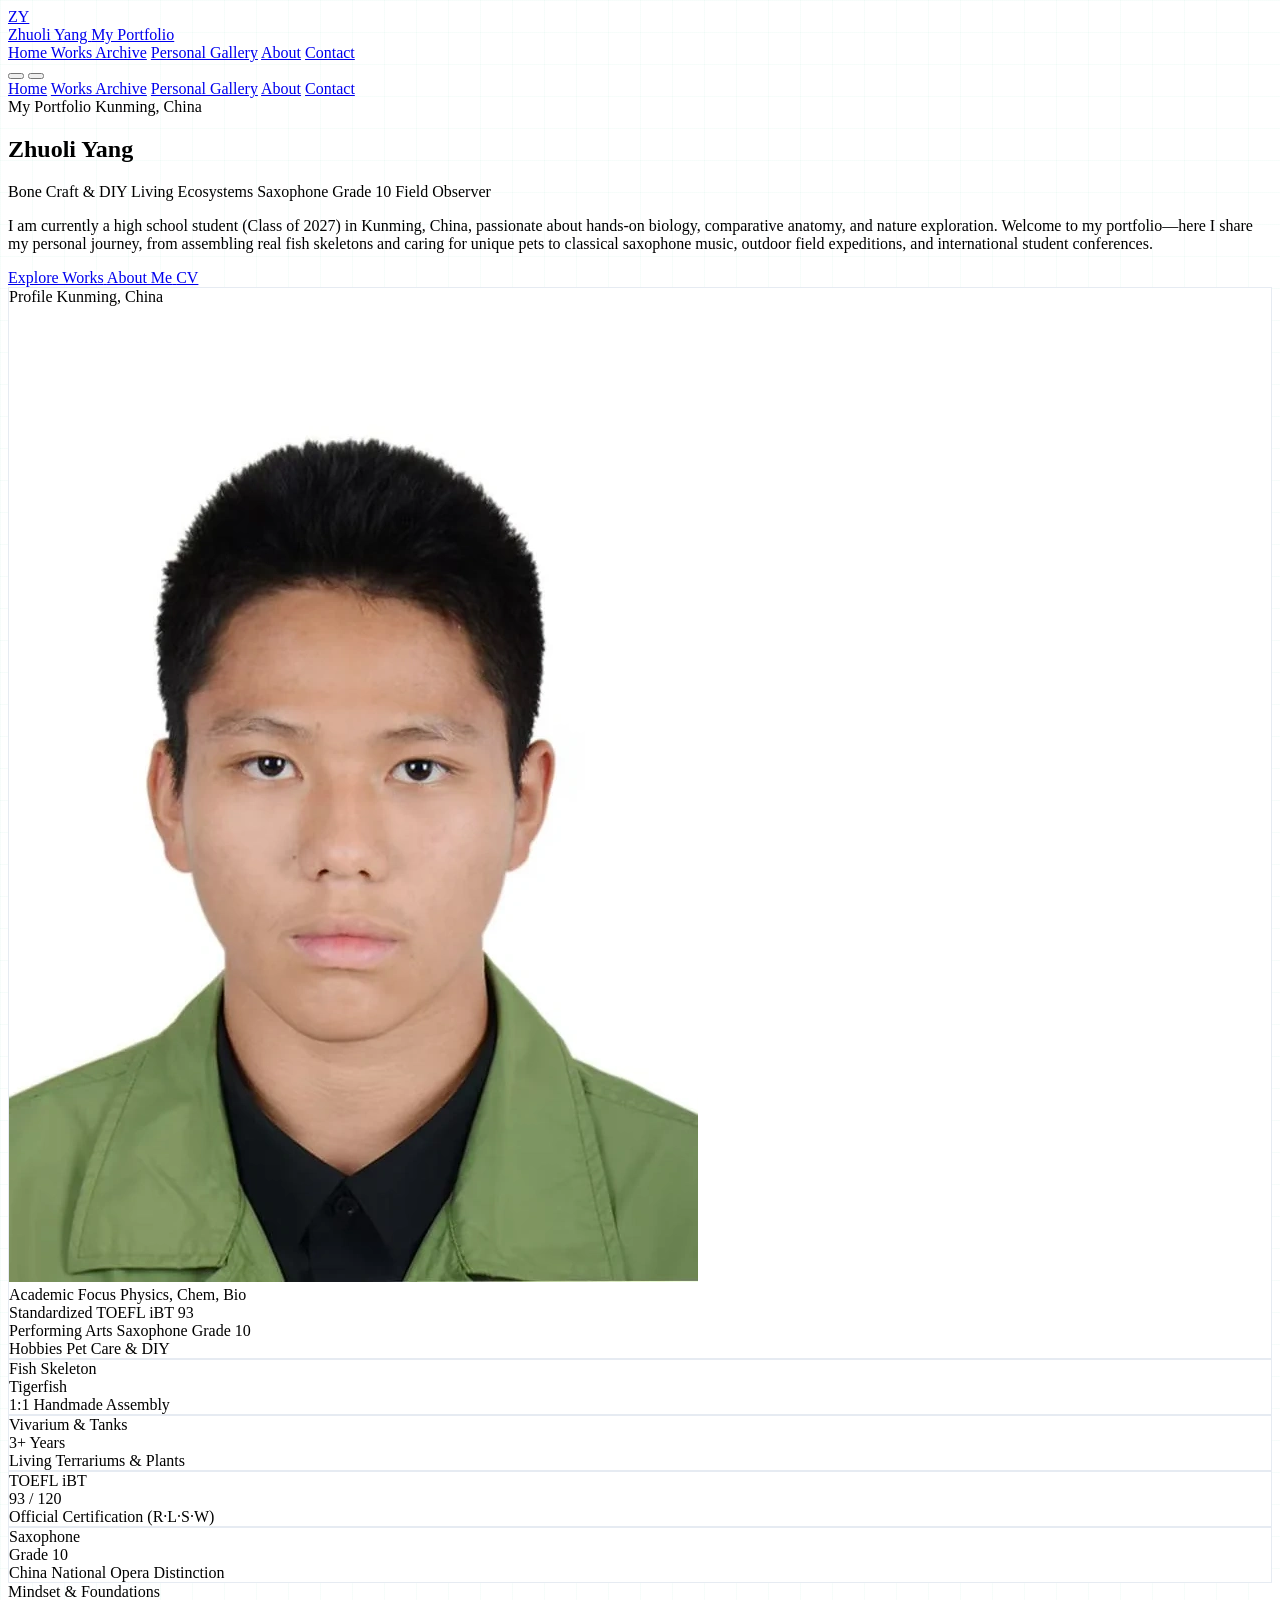
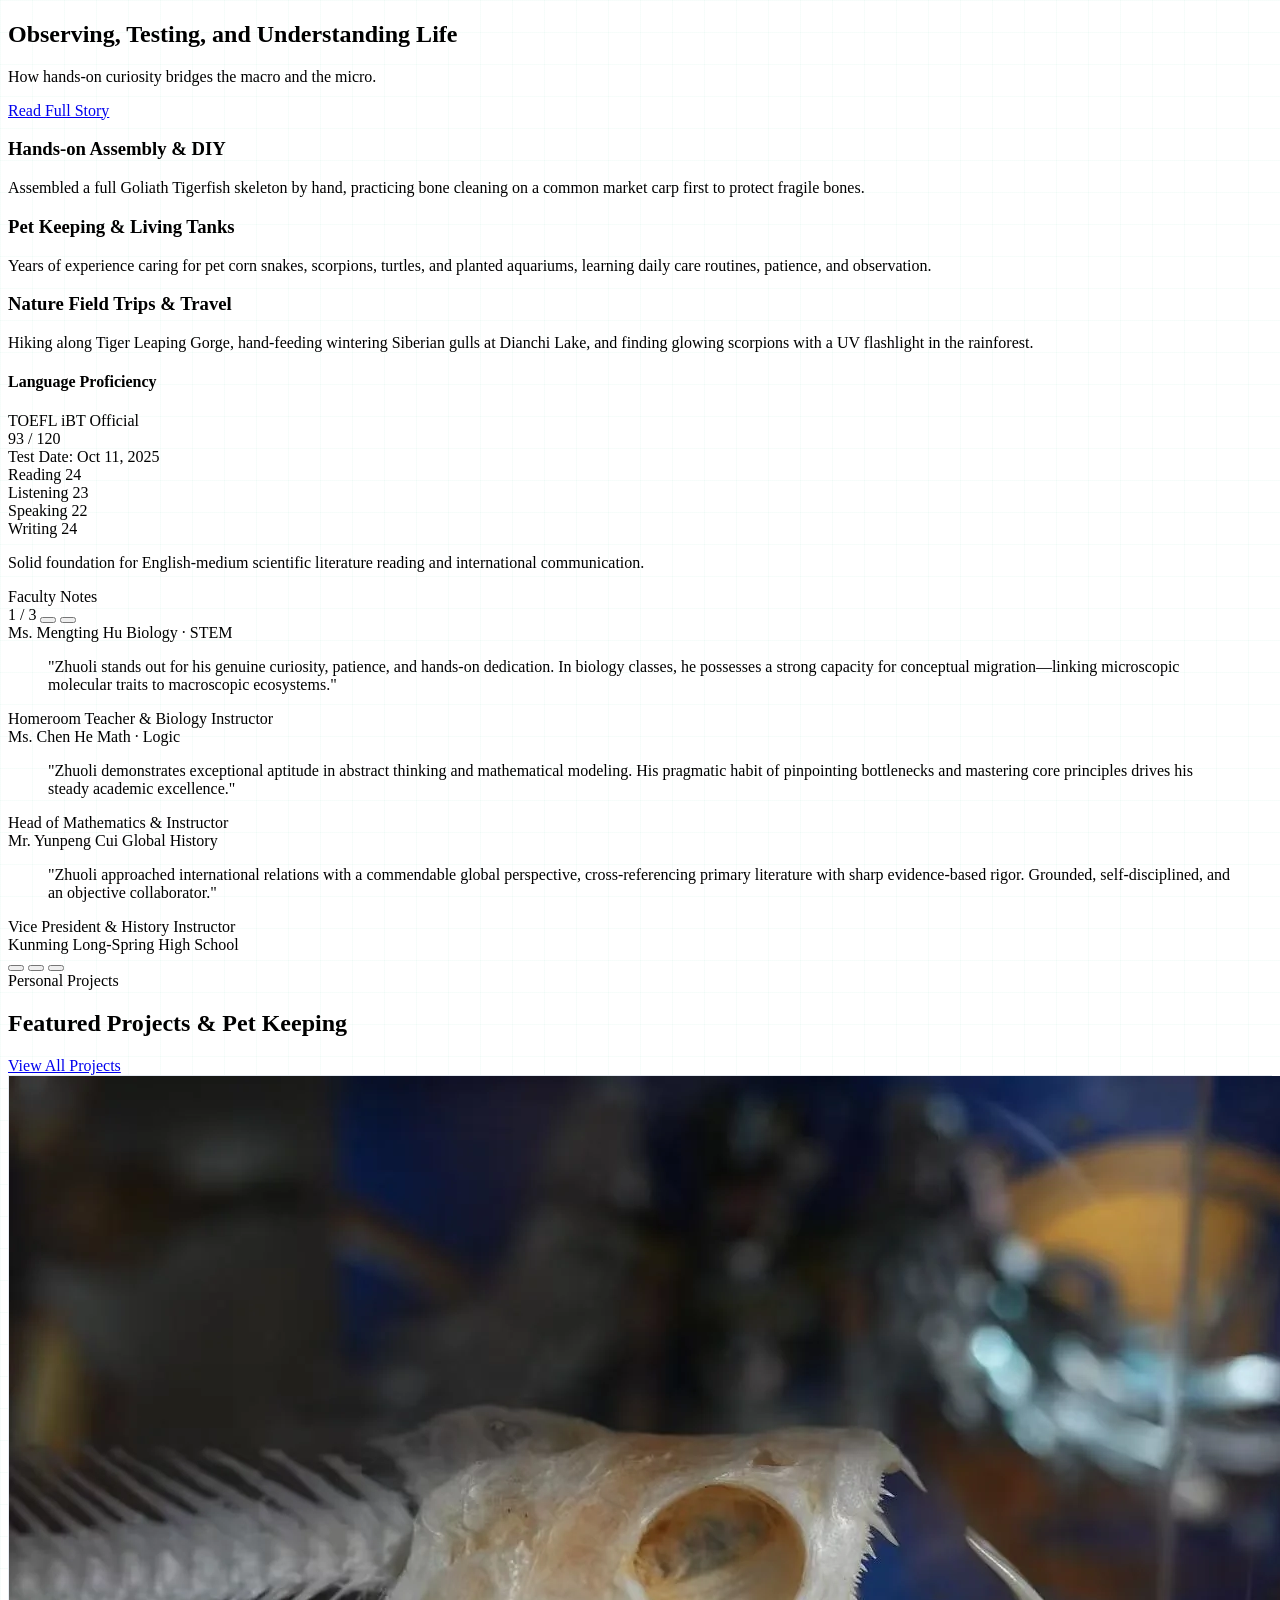
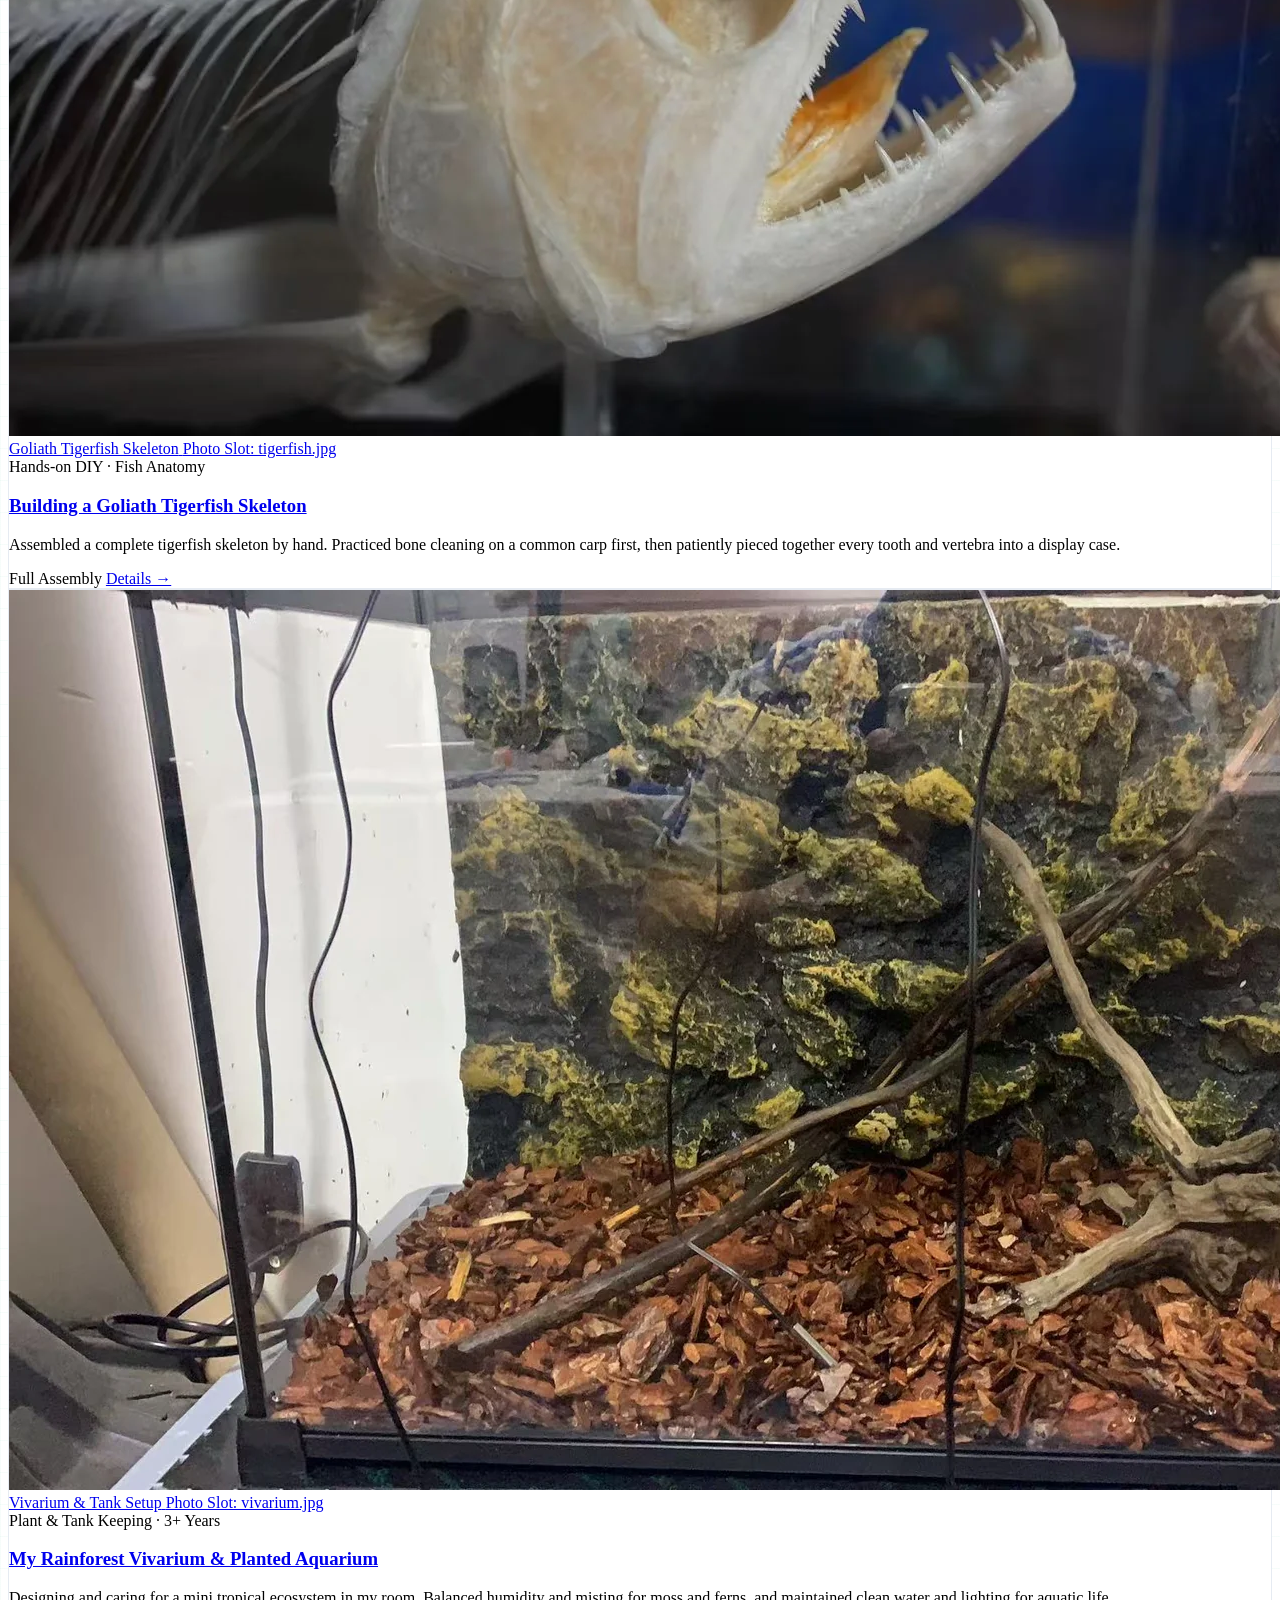
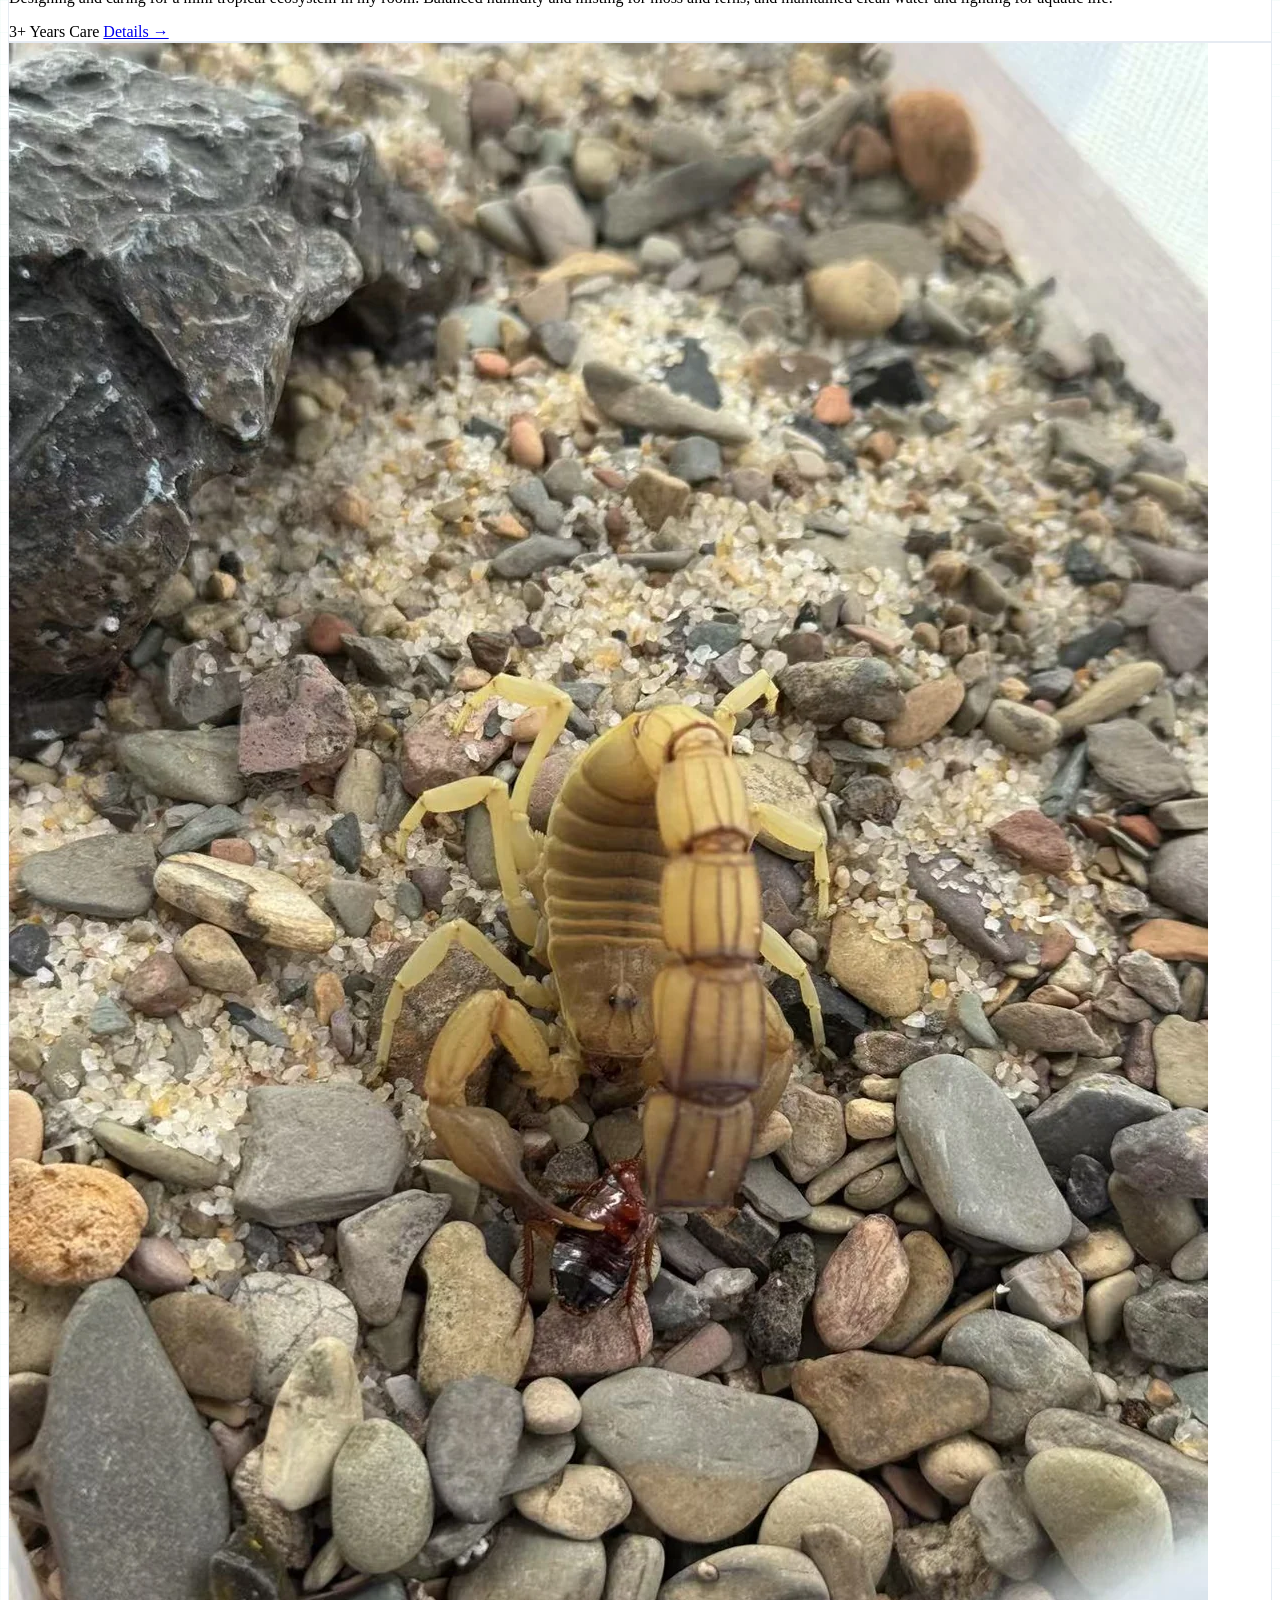
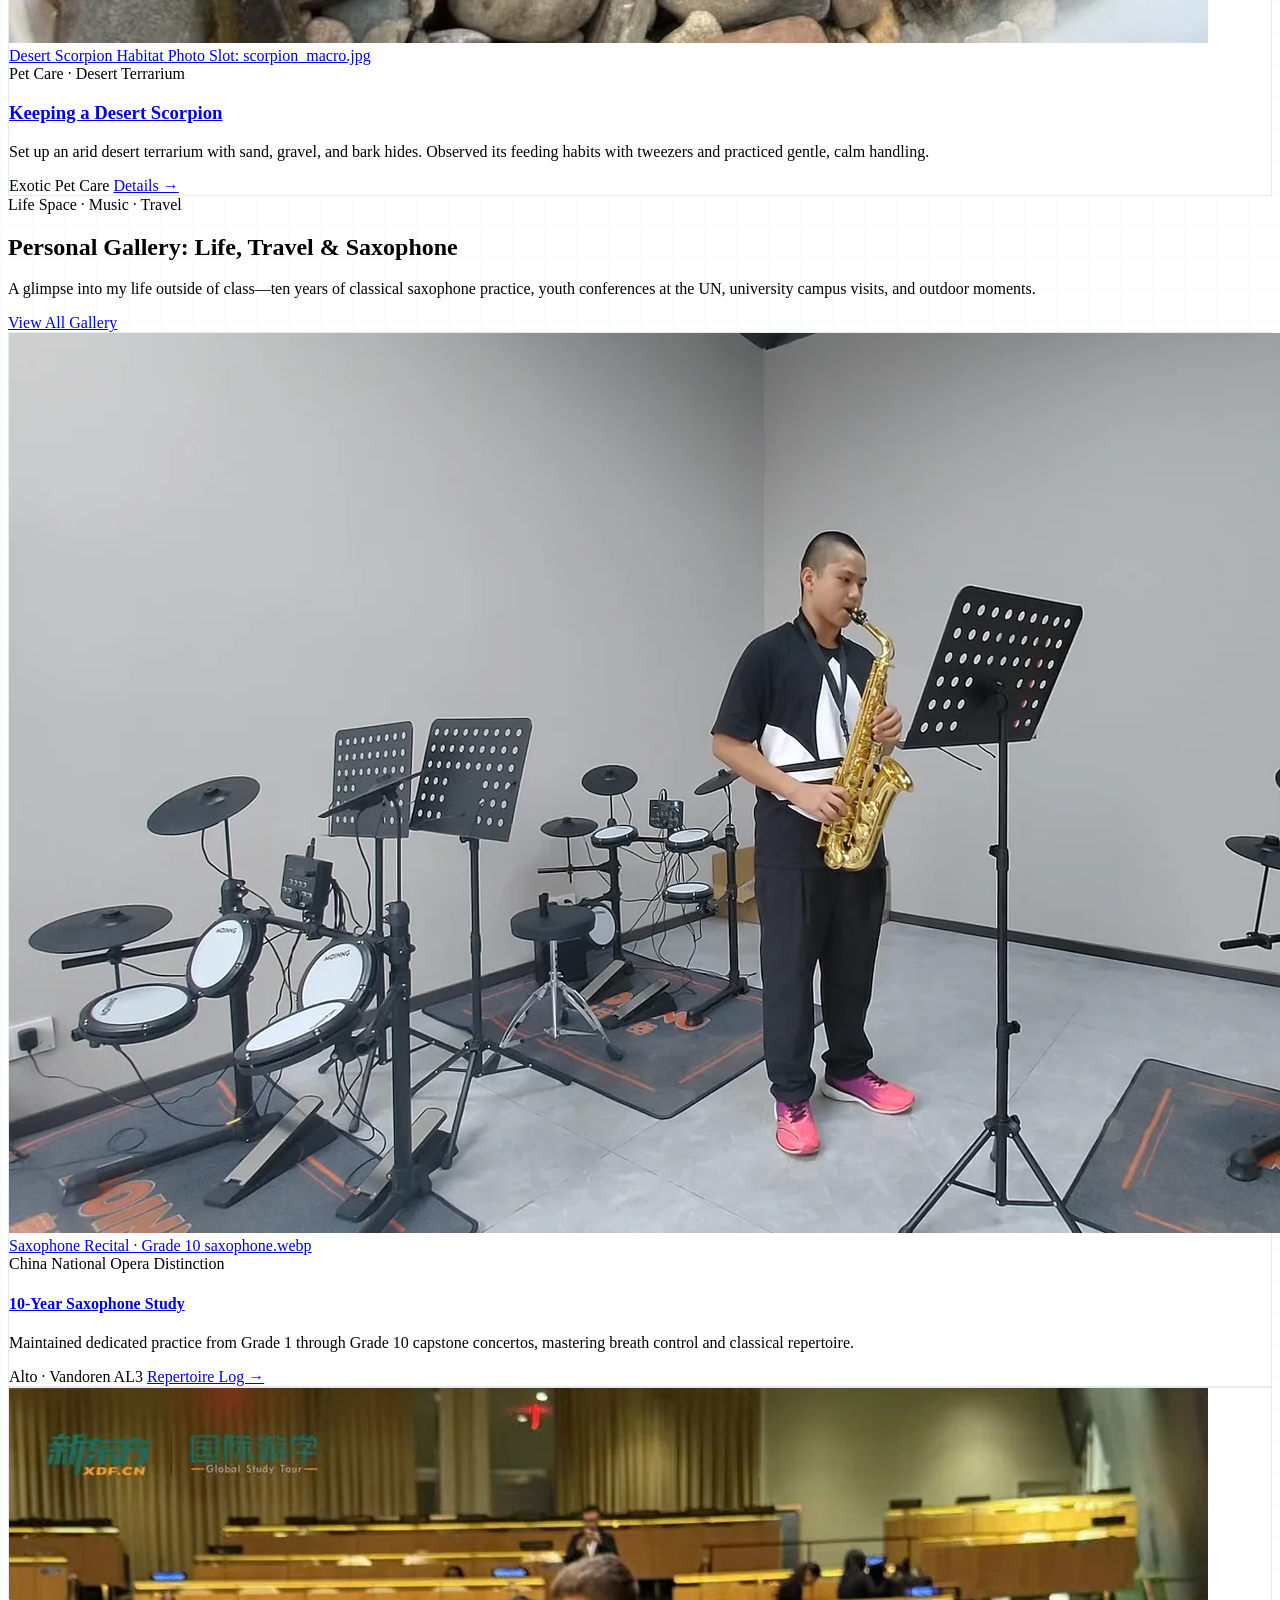
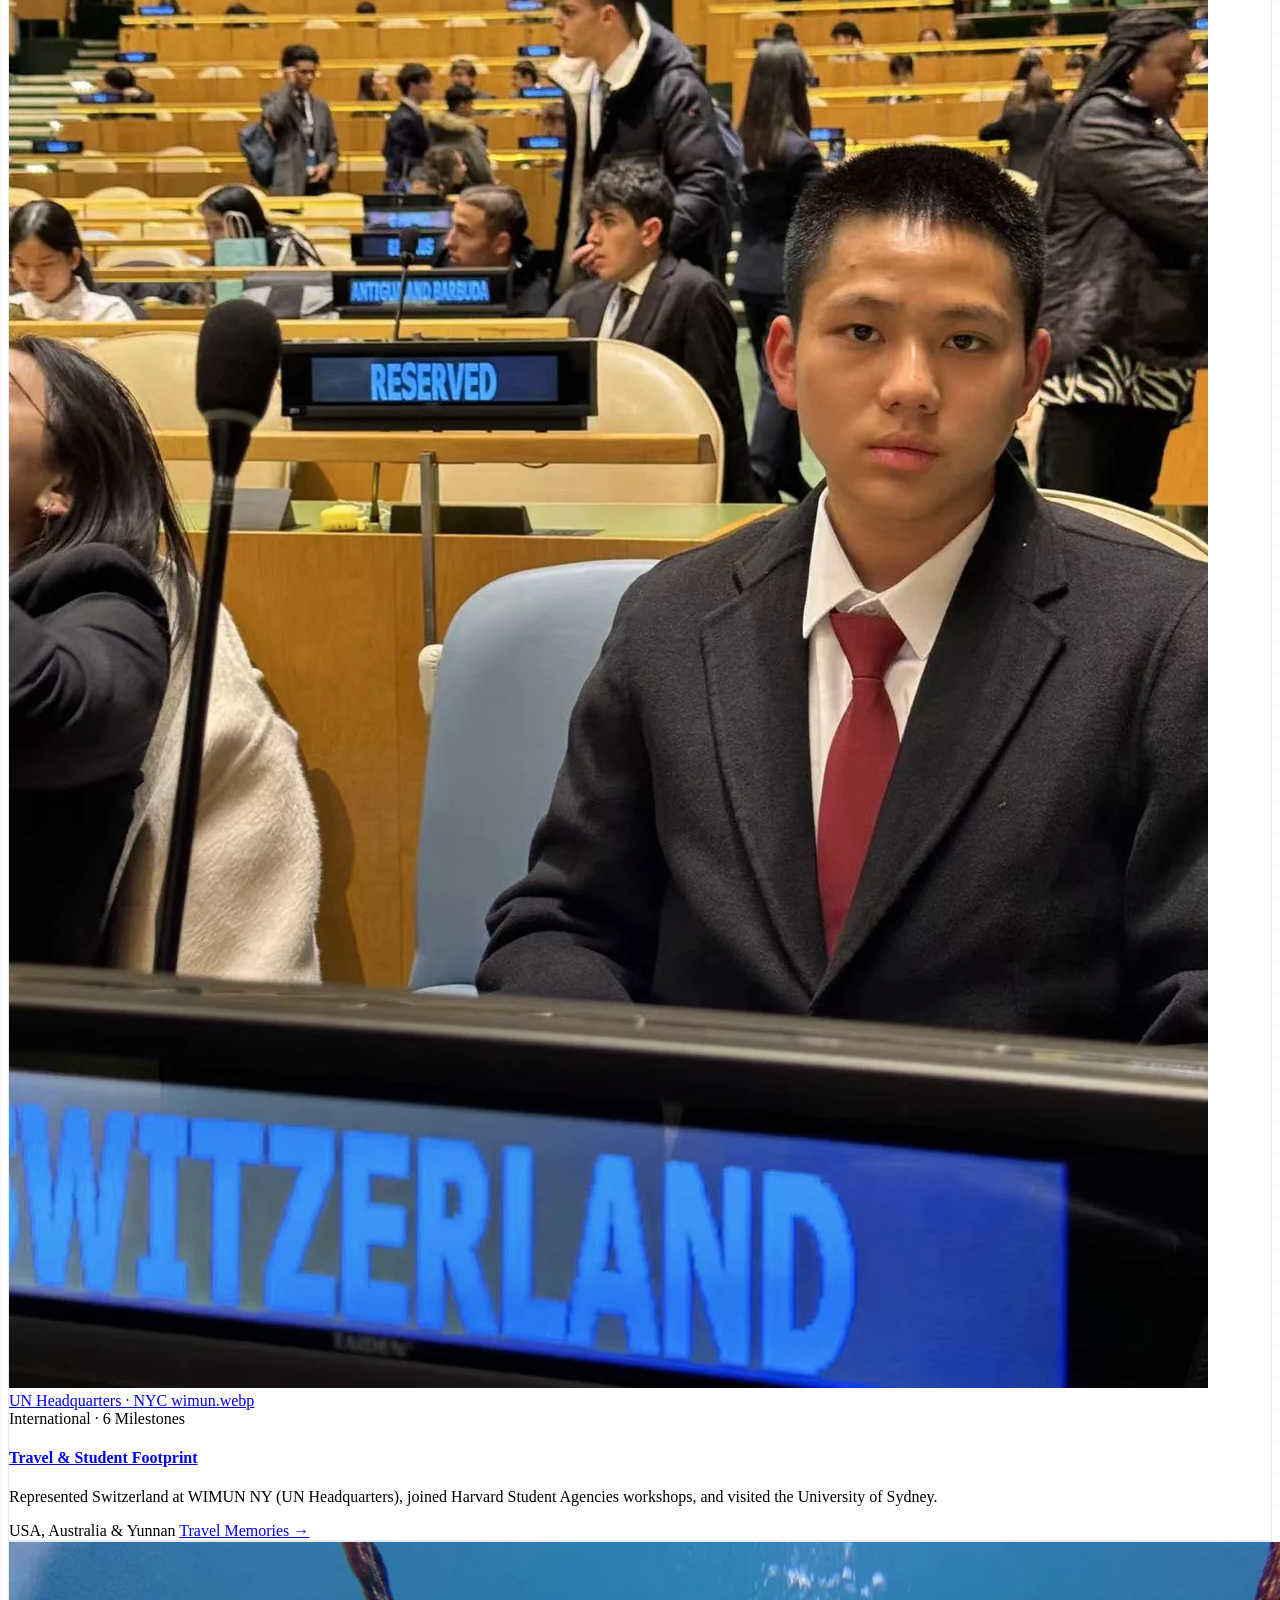
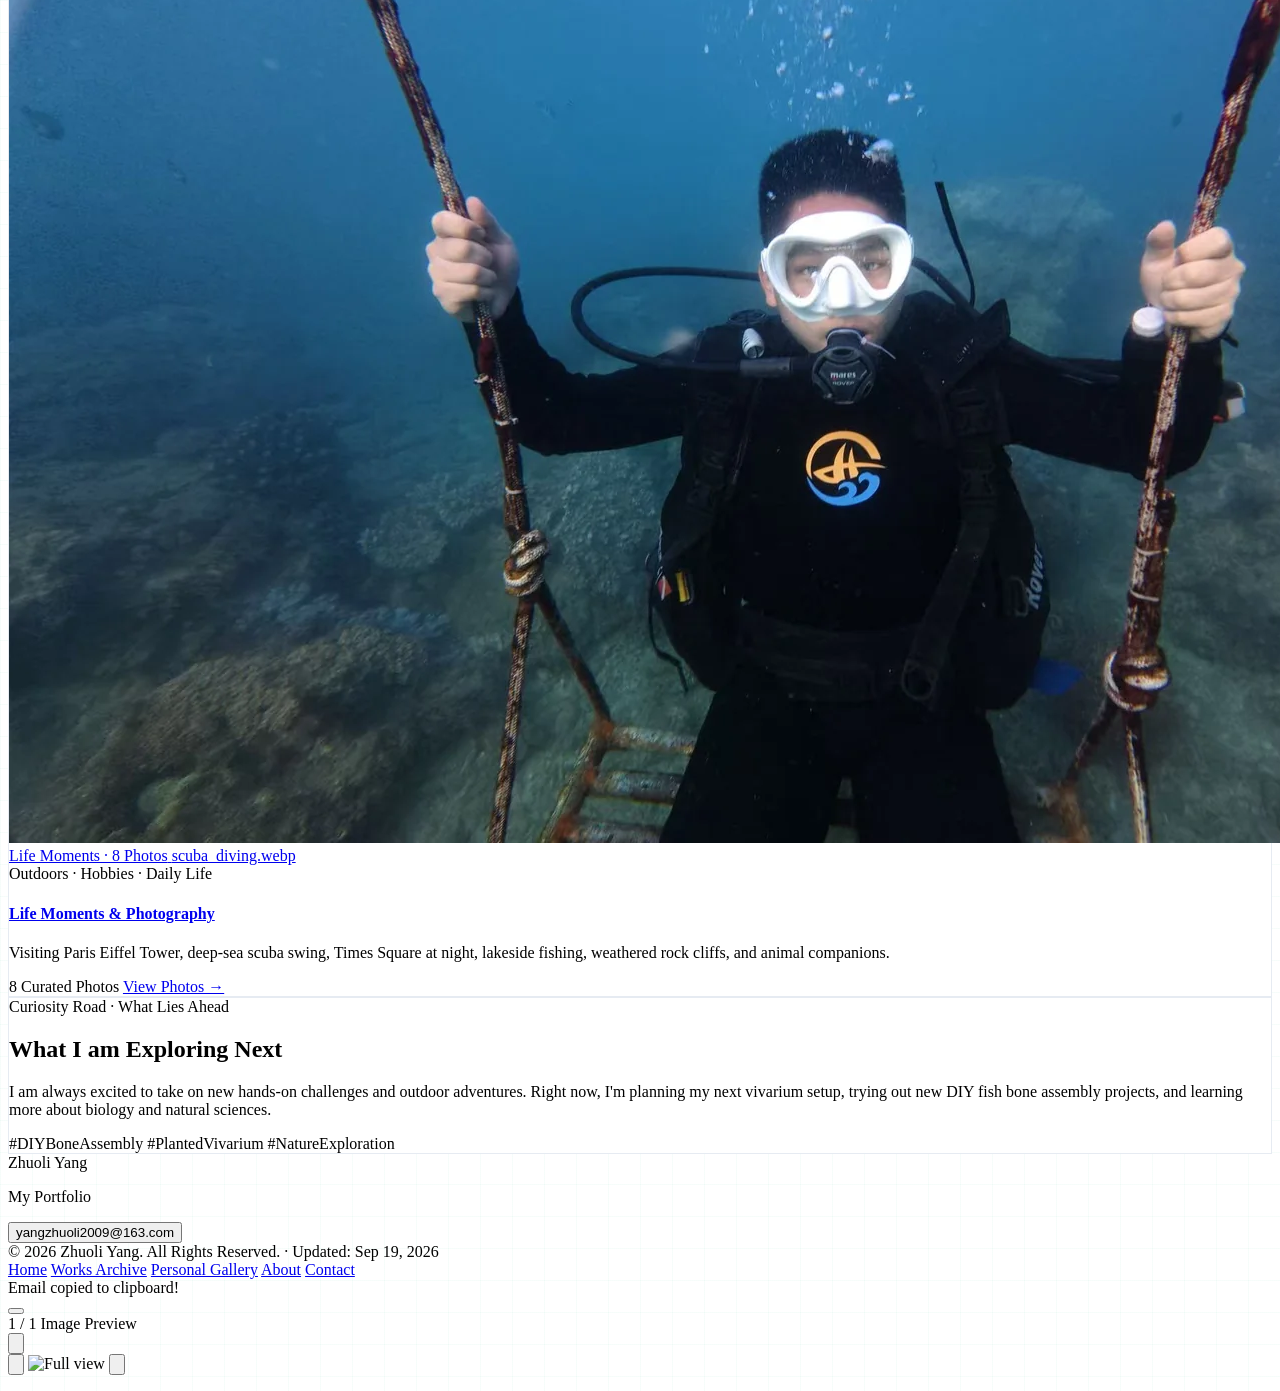
==== commit ac2fc8ea: "fix: adjust portrait framing with top headroom to prevent cutting hair" ====
--- a/index.html
+++ b/index.html
@@ -195,10 +195,10 @@
 
             <!-- Dedicated Portrait Photo Frame (Natural 3:4 Portrait Ratio) -->
             <div class="relative w-full aspect-[3/4] max-h-[400px] sm:max-h-[440px] rounded-xl overflow-hidden bg-slate-100 dark:bg-slate-800/80 border border-slate-200 dark:border-slate-700 shadow-md group mb-4">
-              <img src="assets/images/avatar.webp" 
+              <img src="assets/images/avatar.webp?v=2" 
                    alt="Zhuoli Yang" 
                    id="avatar-img"
-                   class="w-full h-full object-cover object-center transition-transform duration-300 group-hover:scale-[1.02]">
+                   class="w-full h-full object-cover object-top transition-transform duration-300 group-hover:scale-[1.02] origin-top">
             </div>
 
             <!-- Profile Quick Facts -->
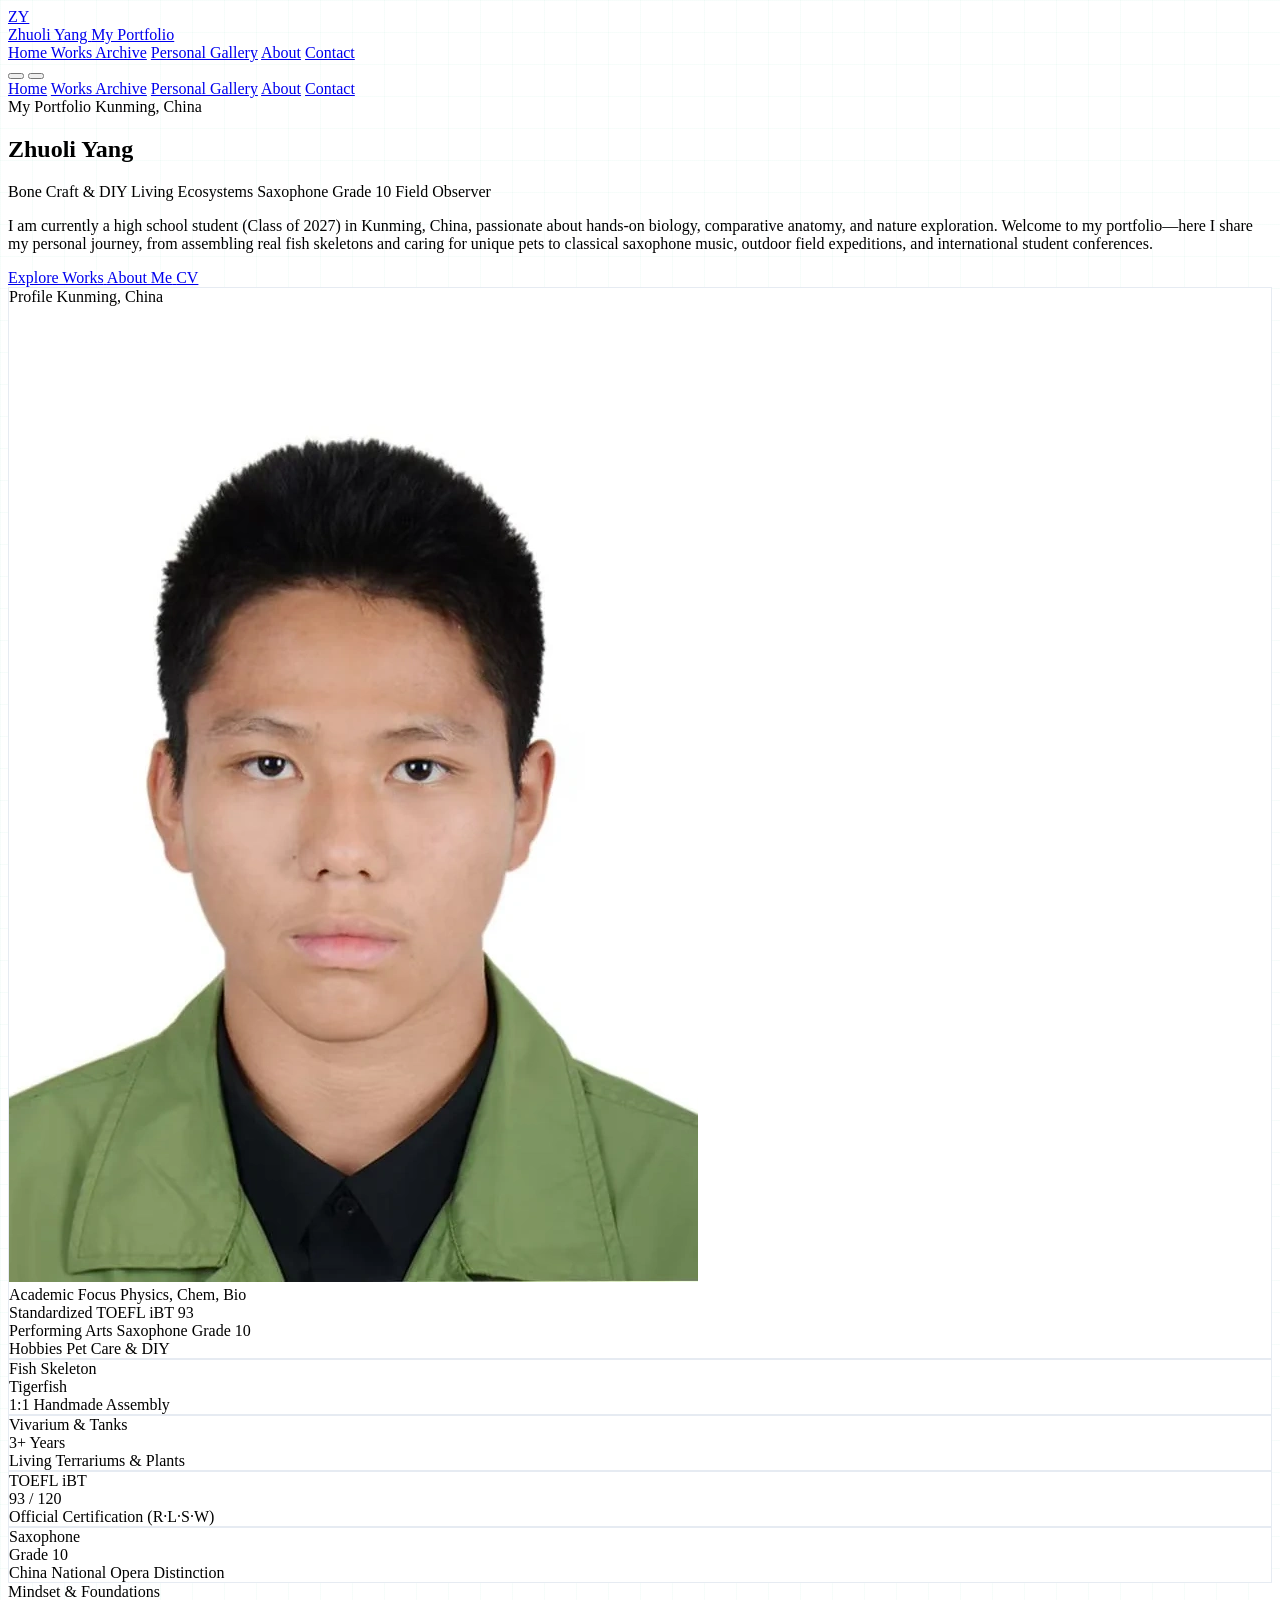
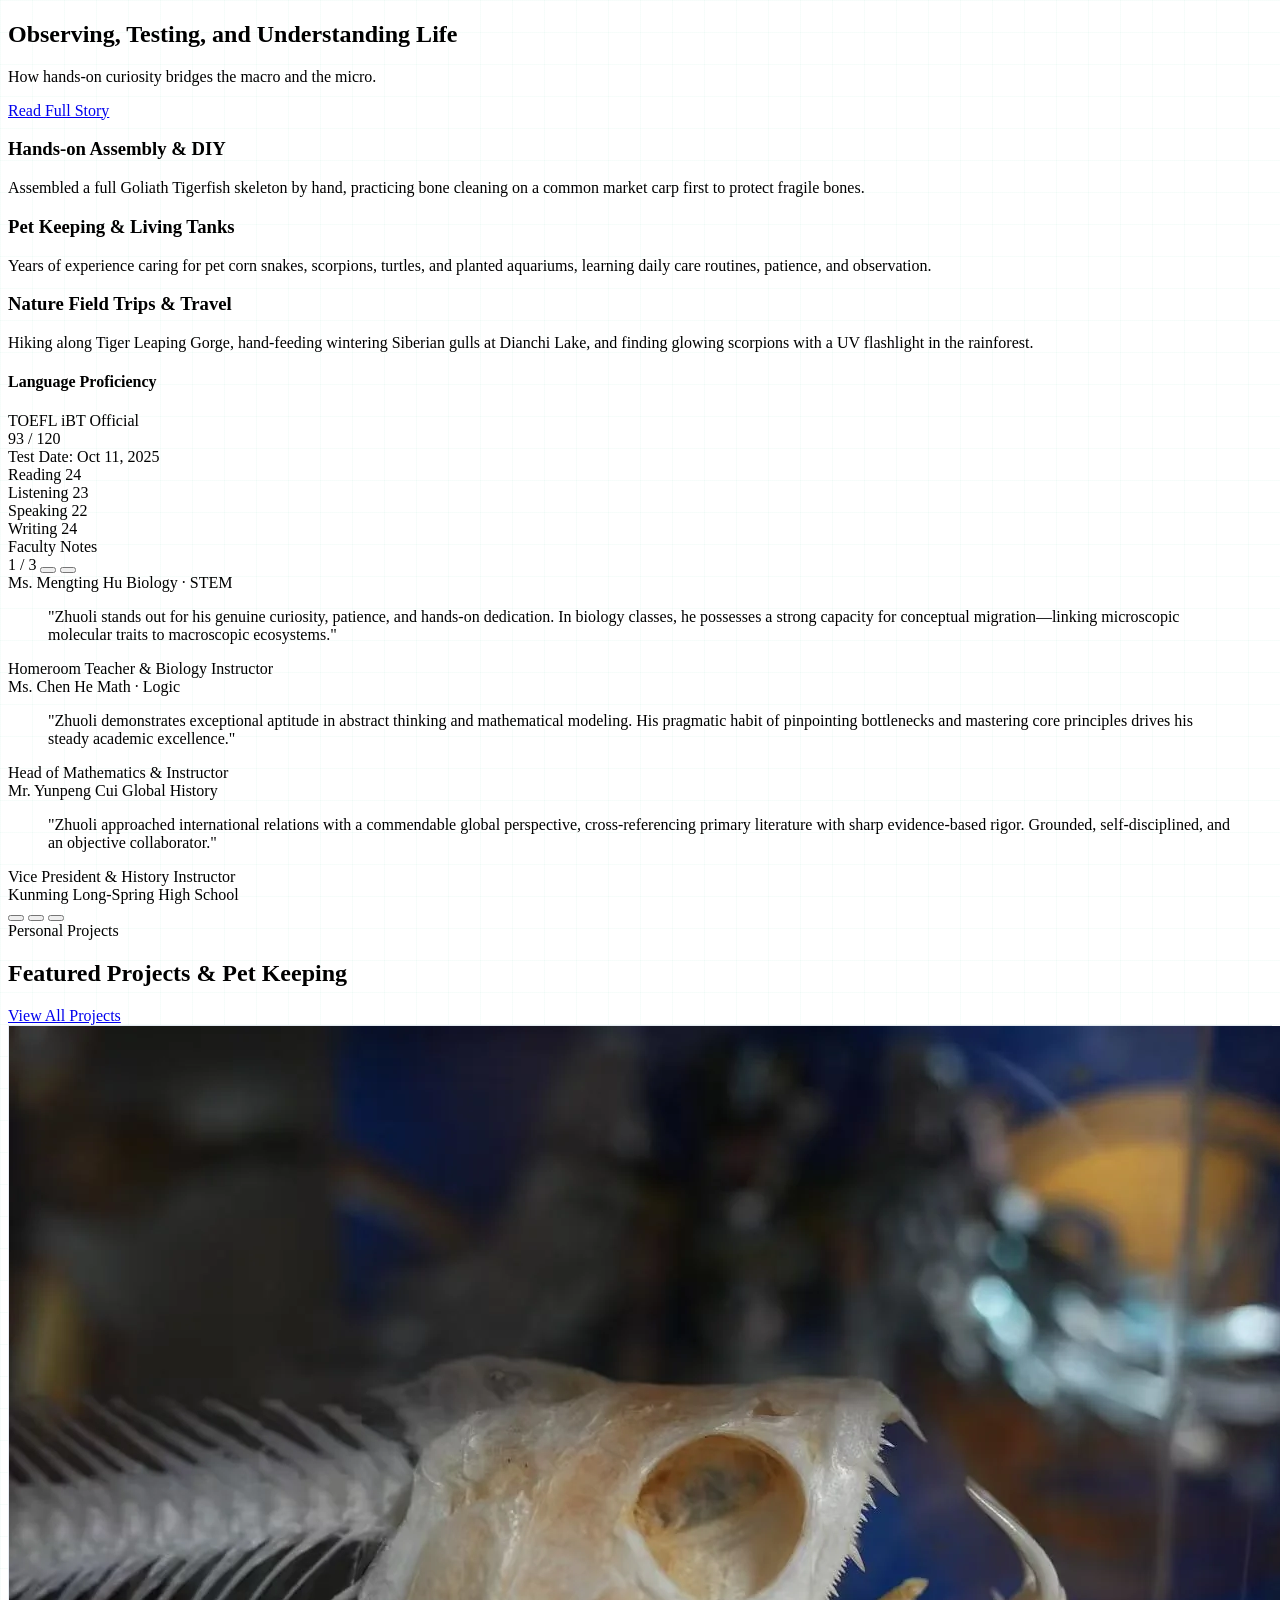
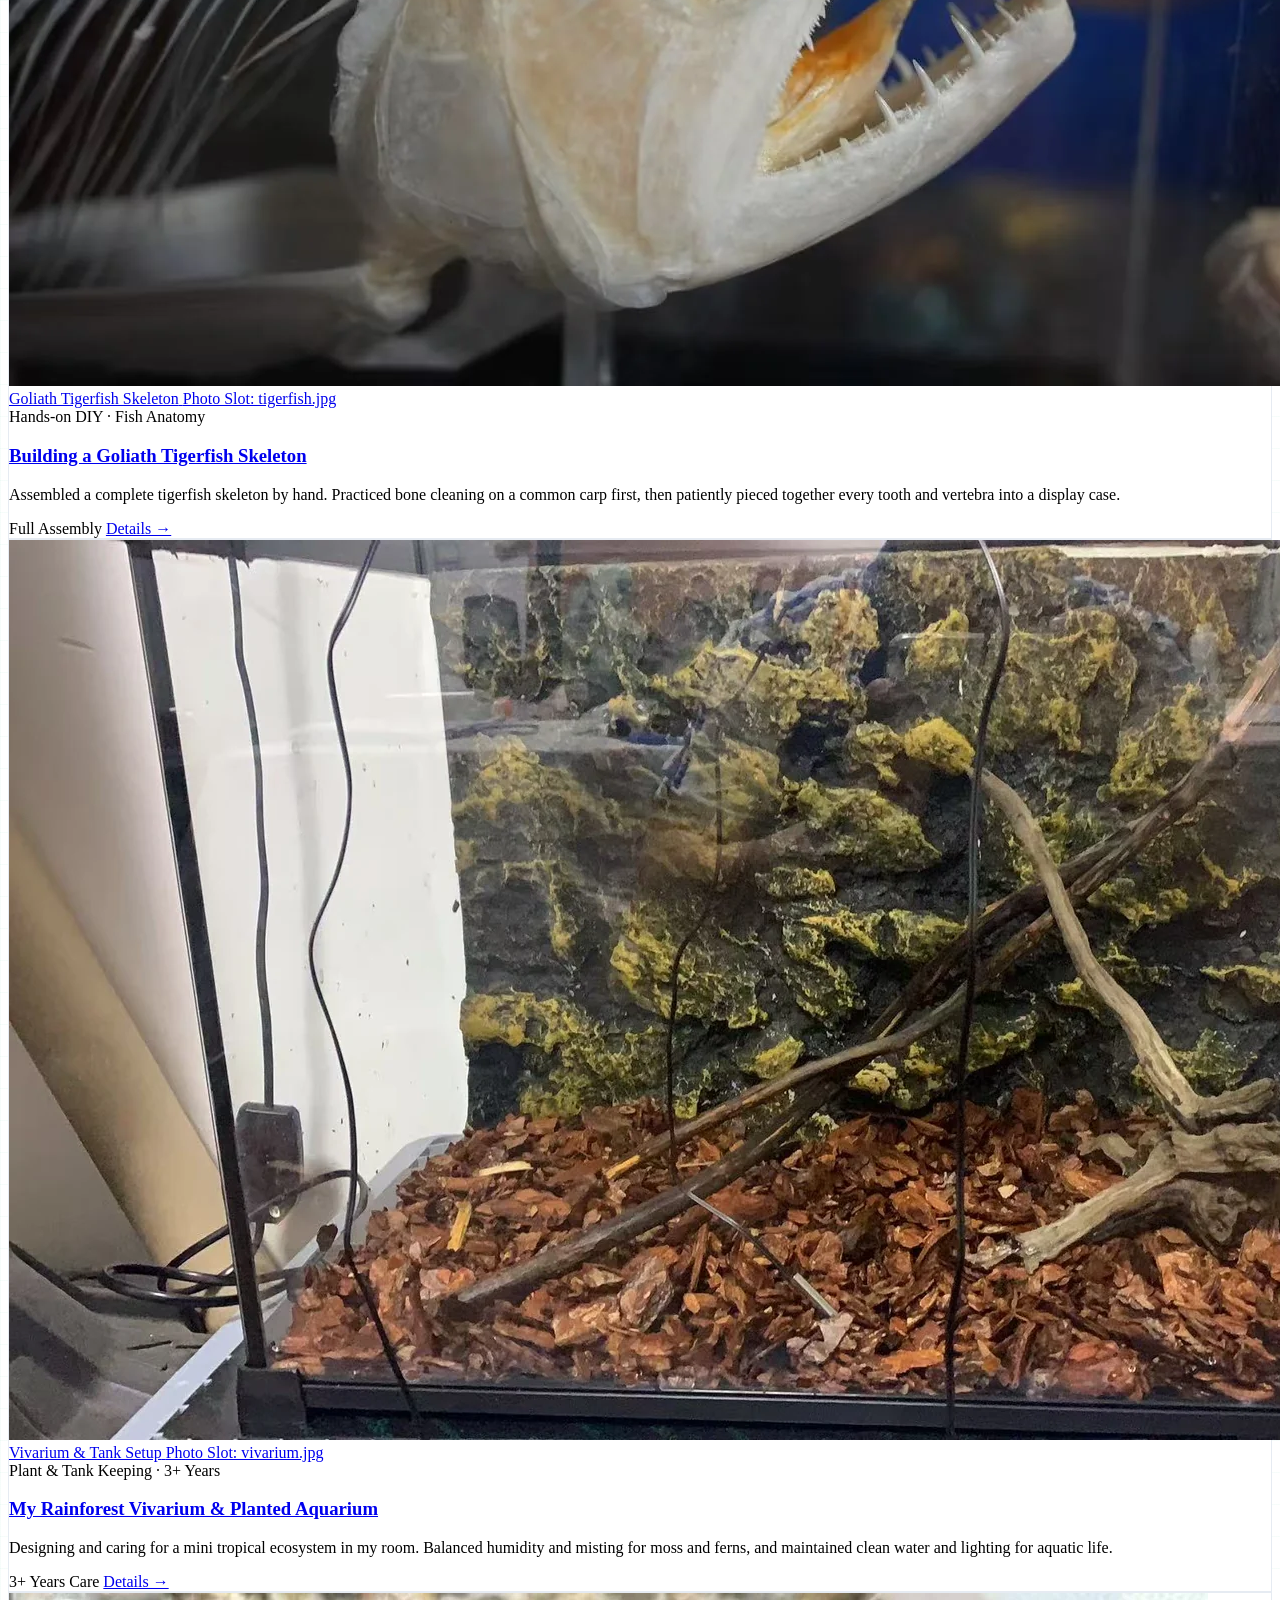
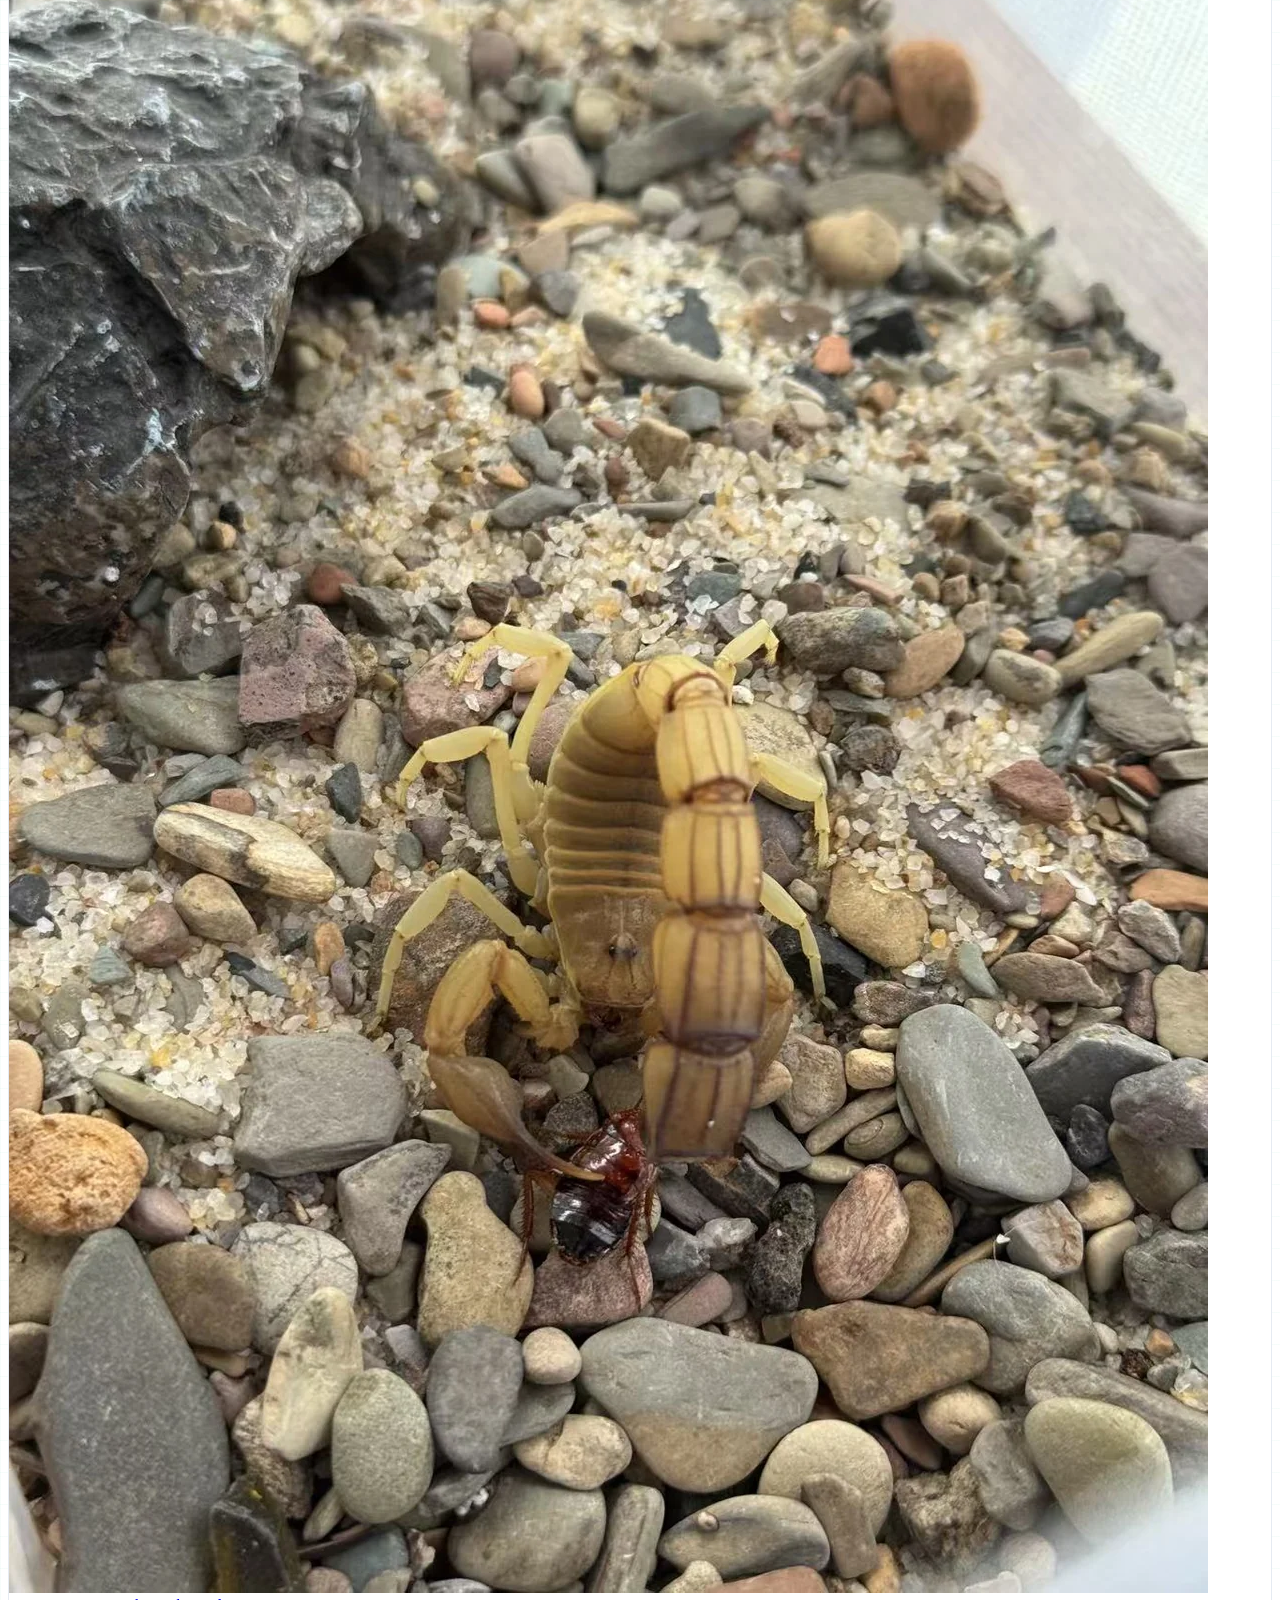
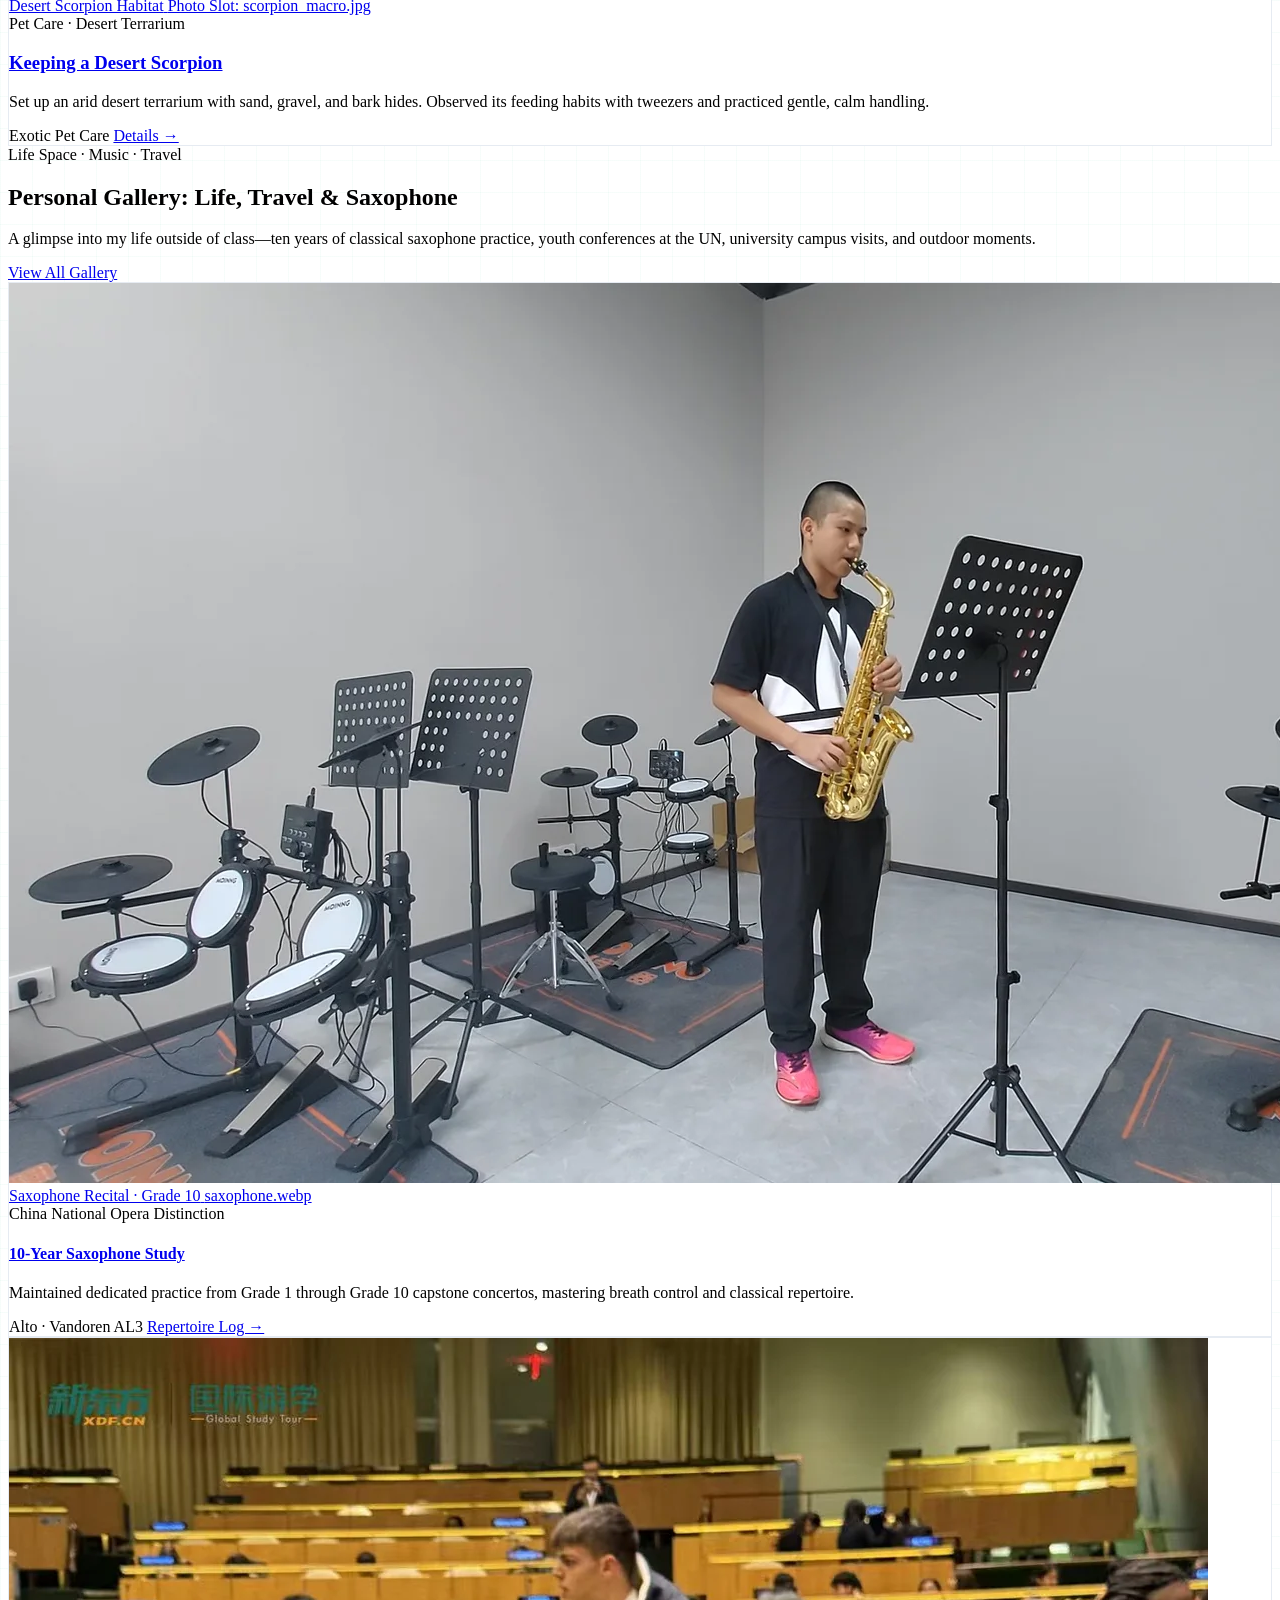
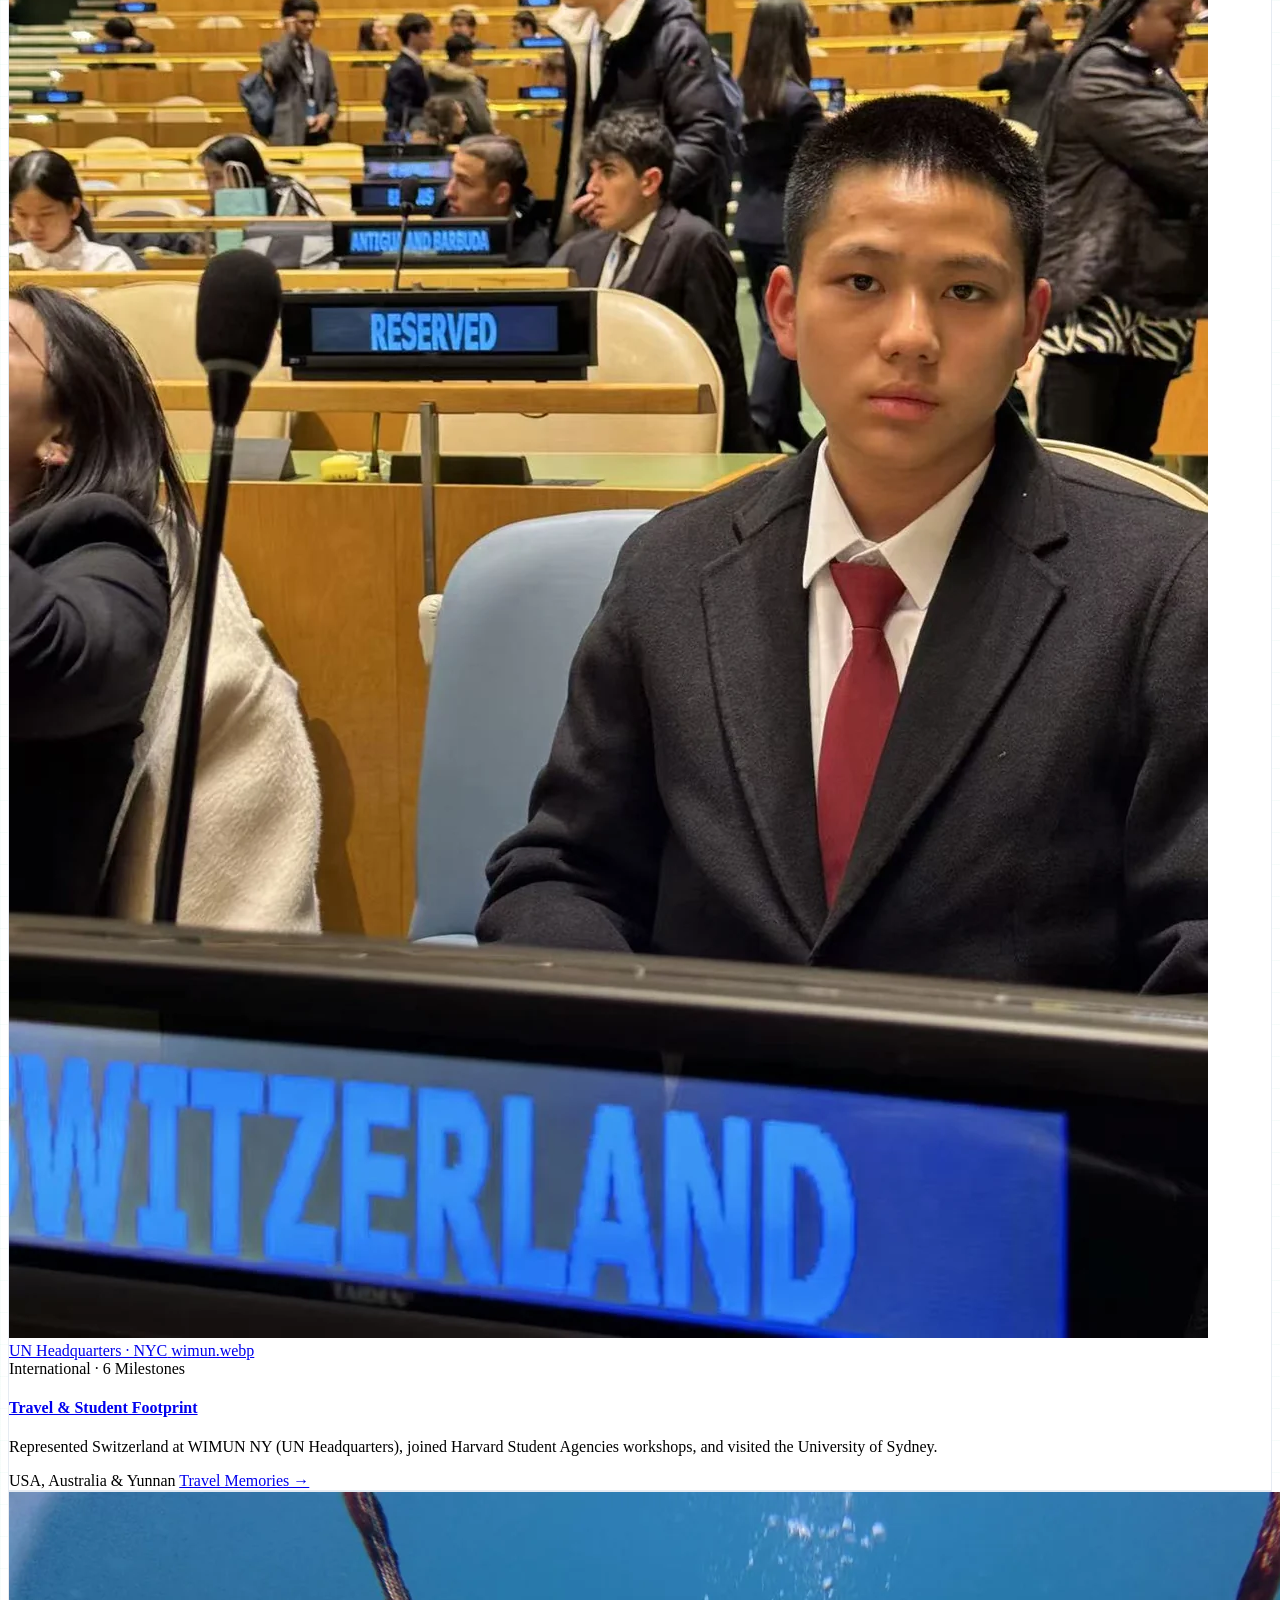
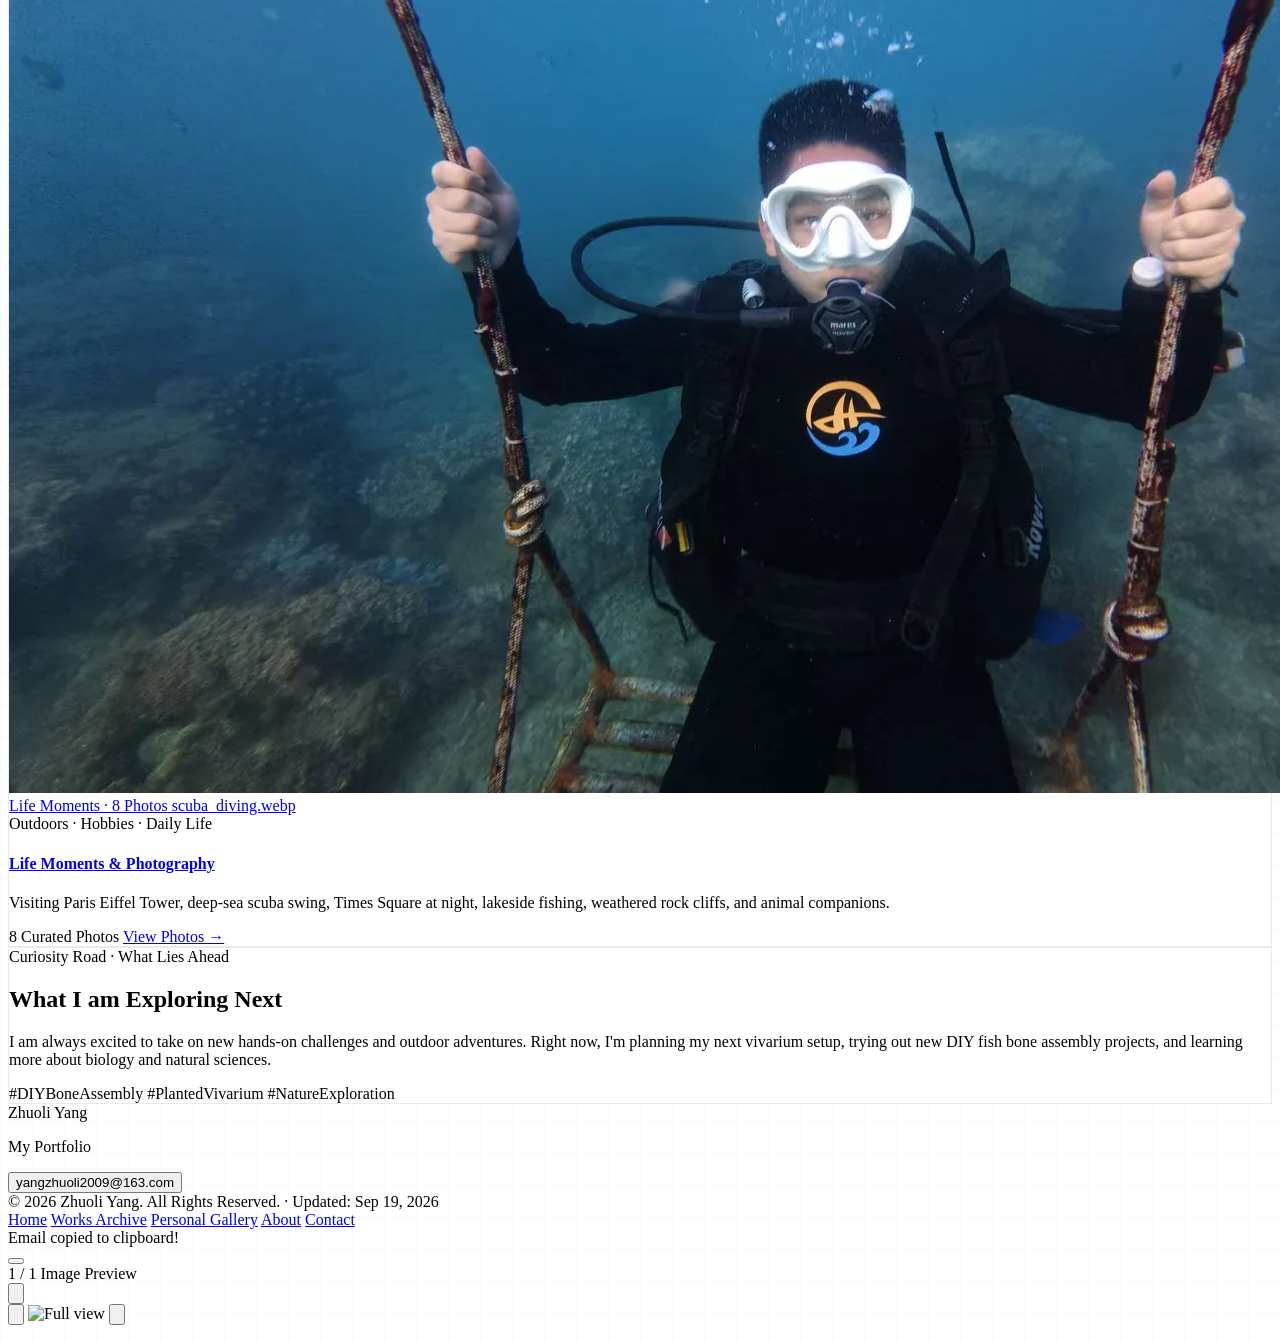
==== commit 92c1b3d7: "fix: remove TOEFL descriptive paragraph from home page" ====
--- a/index.html
+++ b/index.html
@@ -371,10 +371,6 @@
                 <span class="font-bold text-slate-900 dark:text-slate-100 font-mono text-sm mt-0.5 block" id="toefl-subscore-writing">24</span>
               </div>
             </div>
-
-            <p class="text-[11px] text-slate-500 dark:text-slate-400 leading-relaxed pt-0.5">
-              Solid foundation for English-medium scientific literature reading and international communication.
-            </p>
           </div>
 
           <!-- Faculty Notes Carousel -->
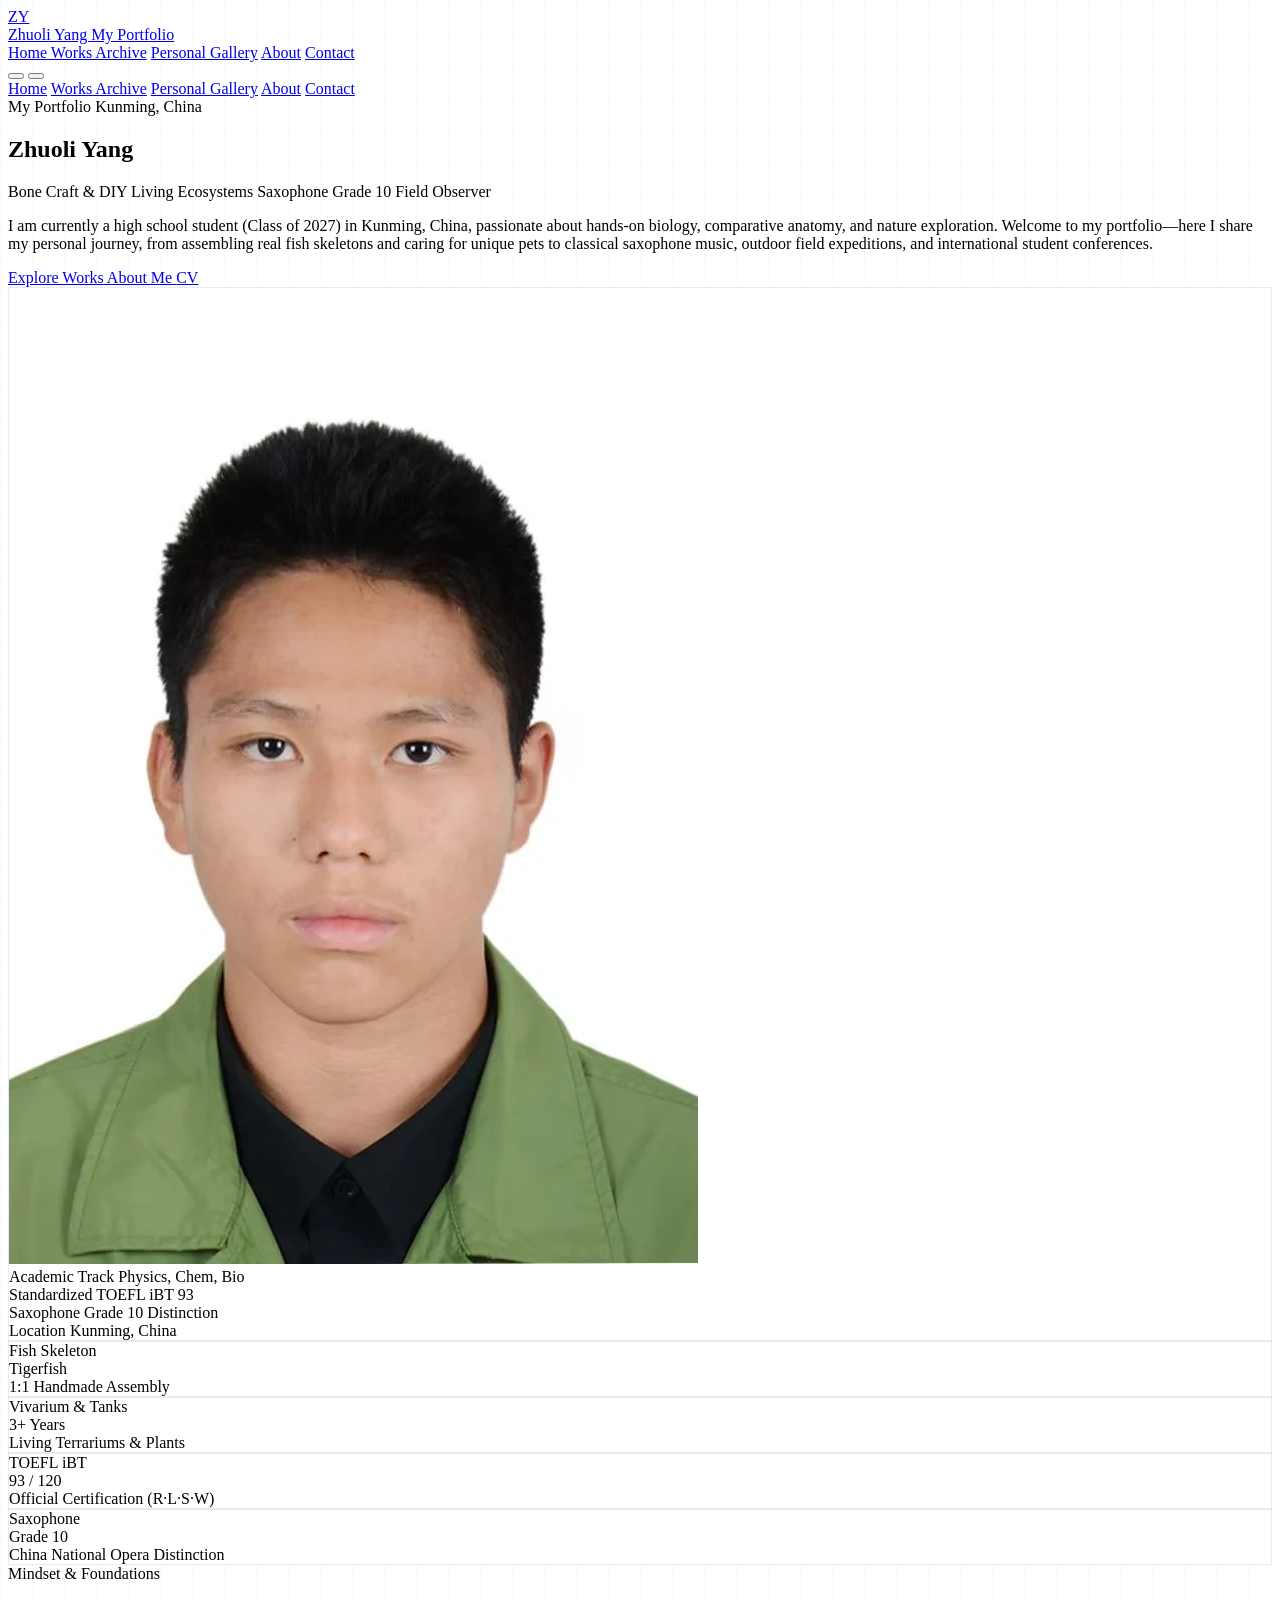
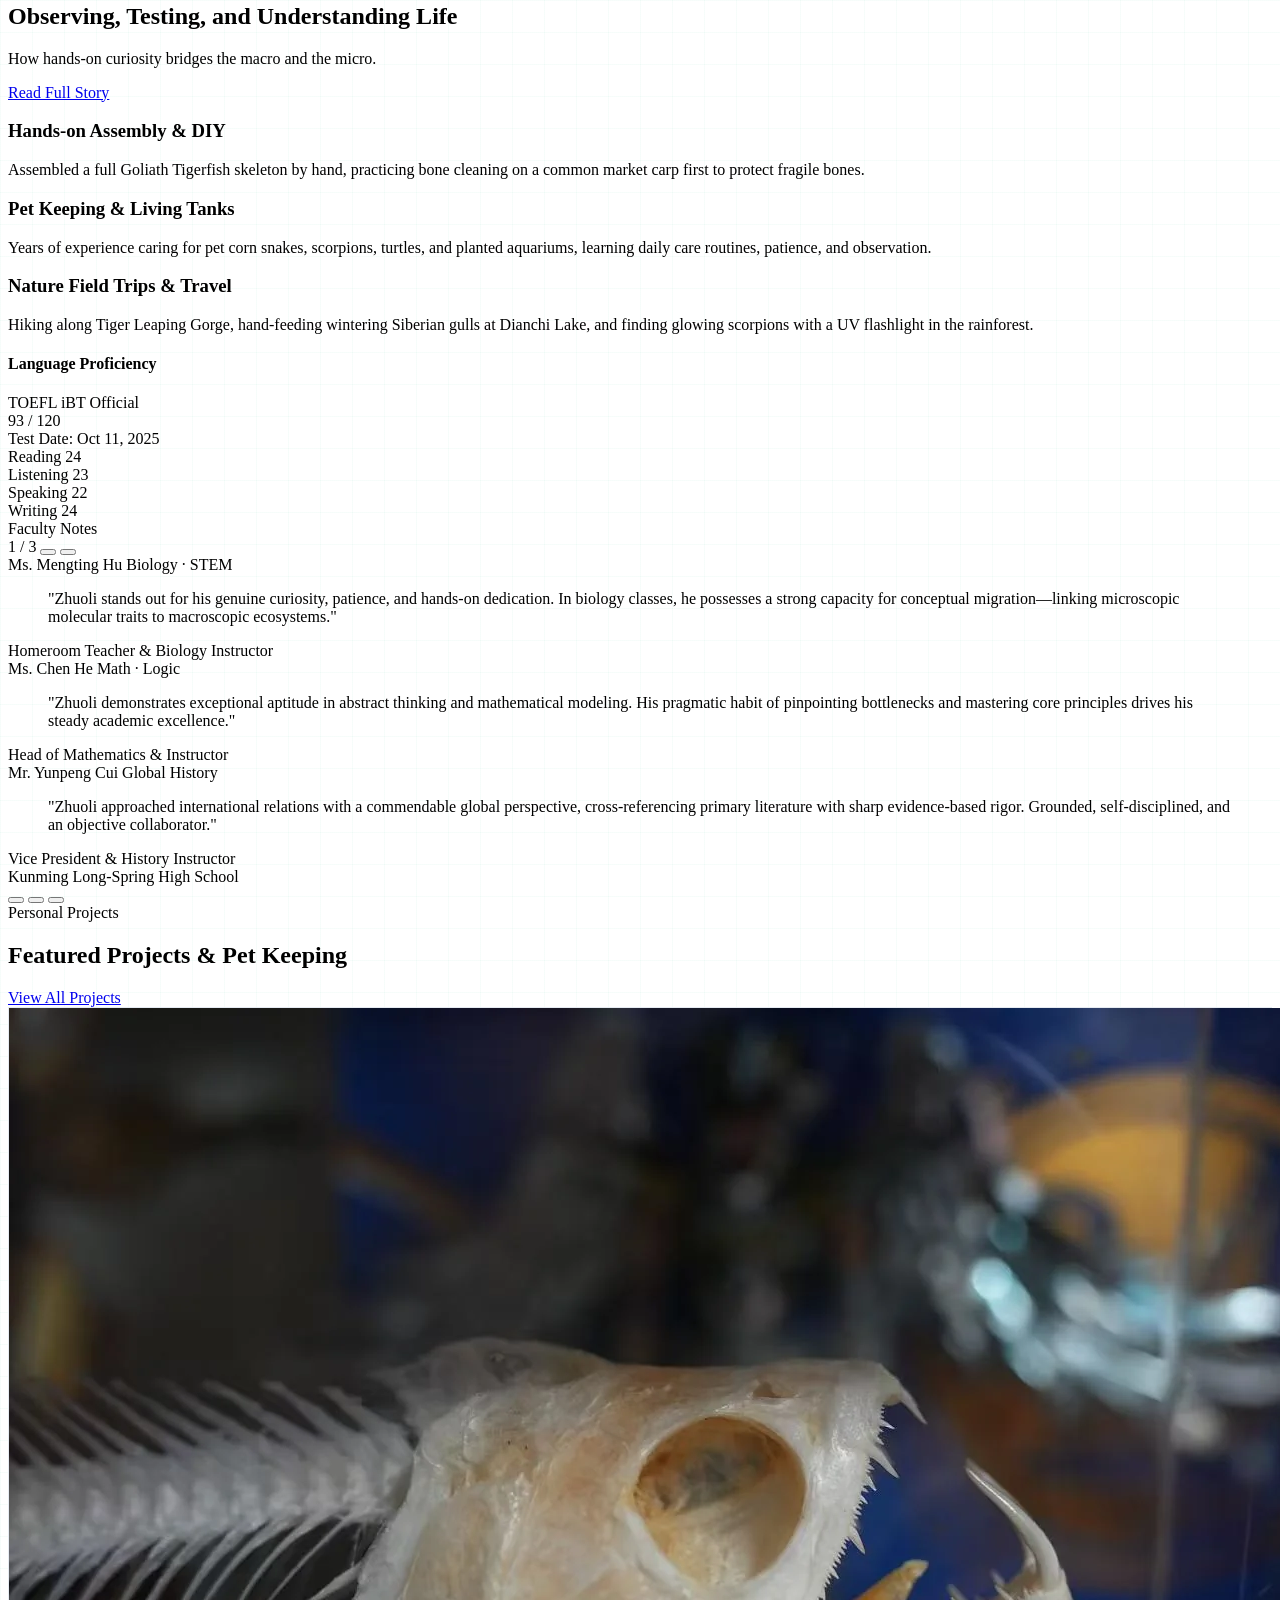
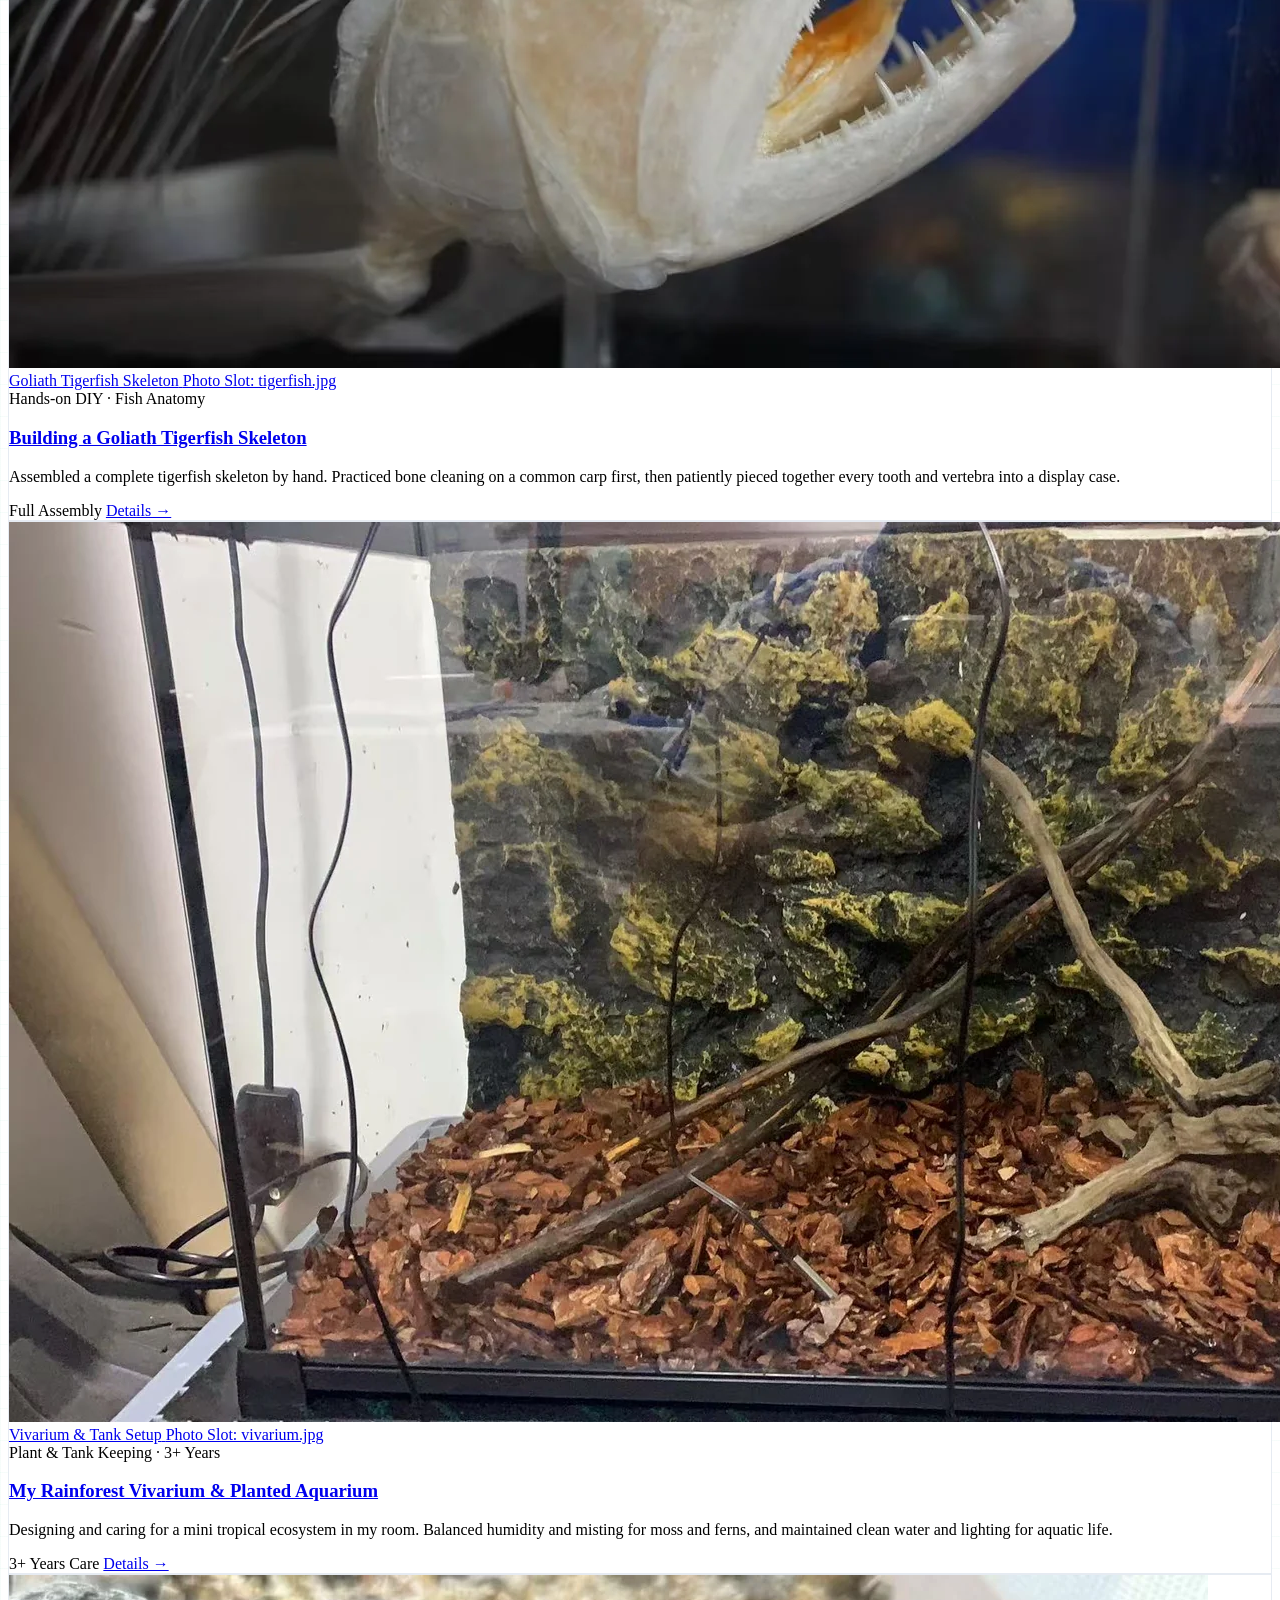
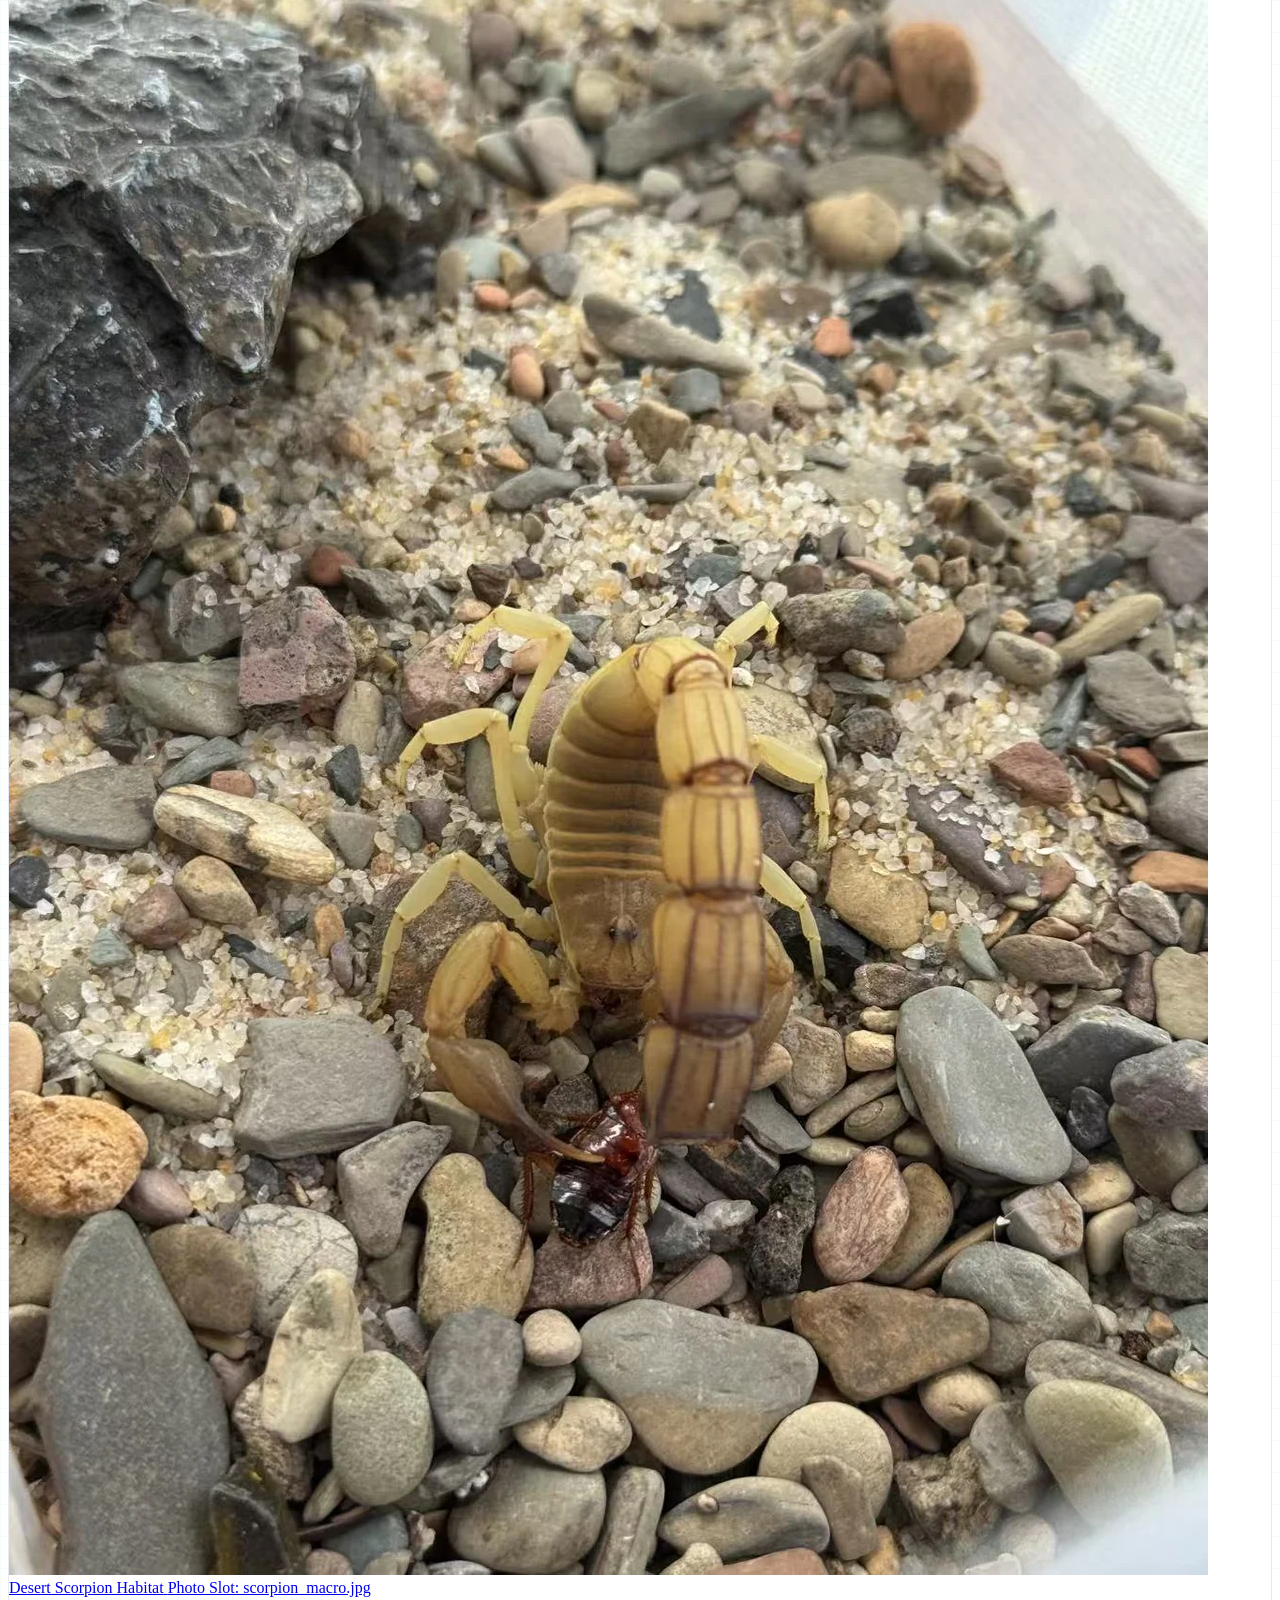
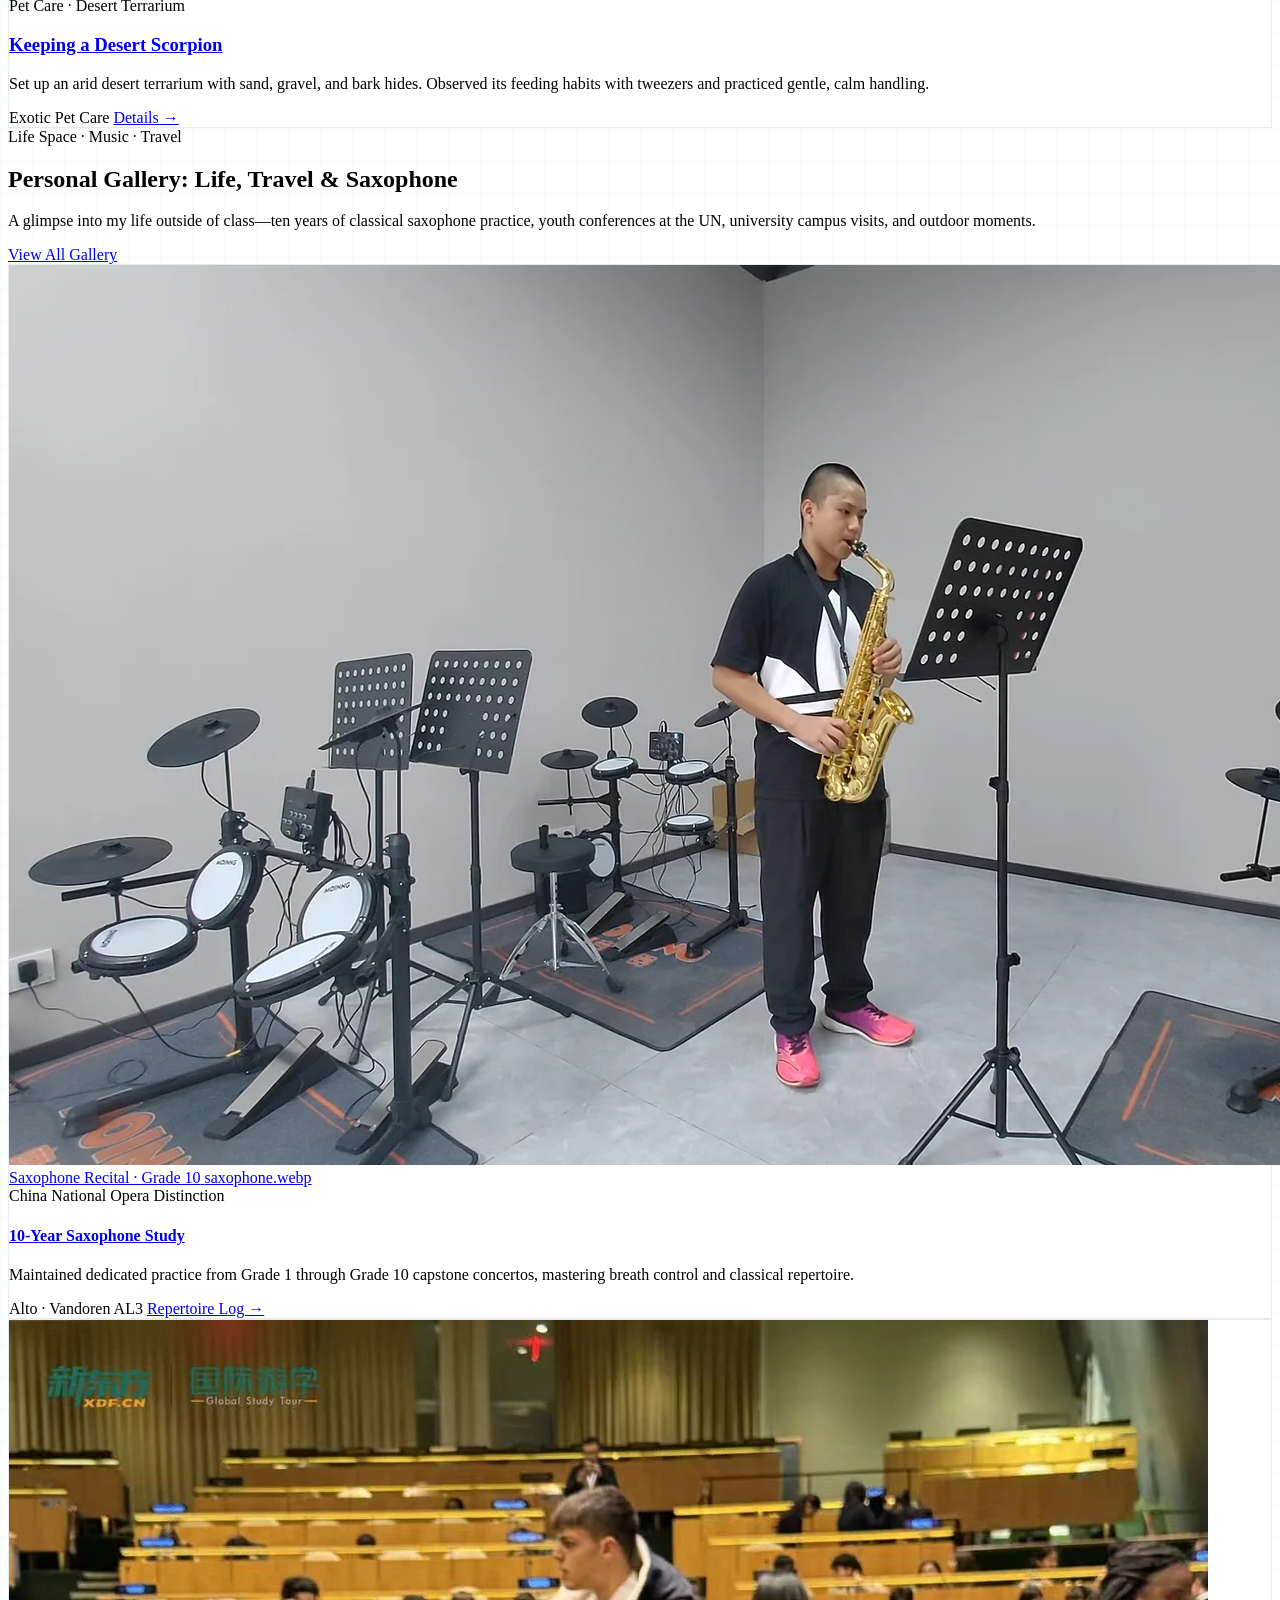
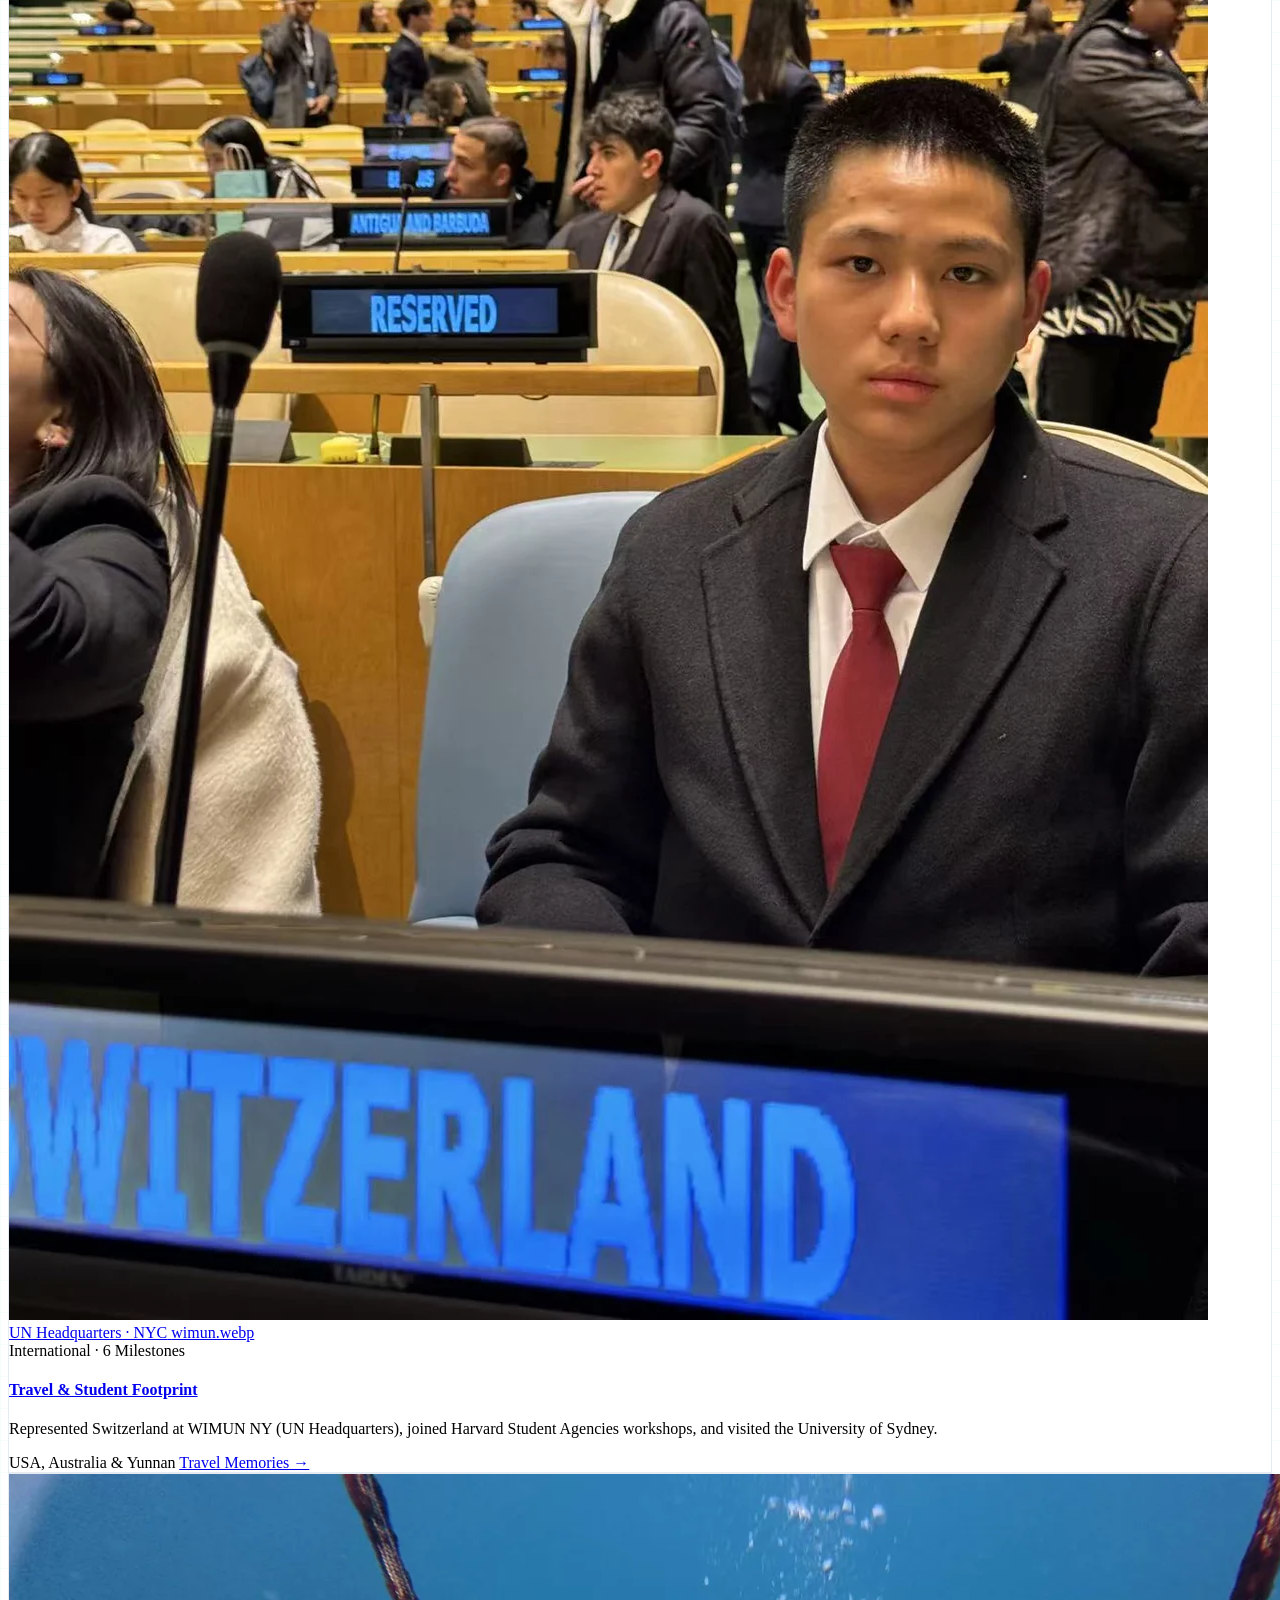
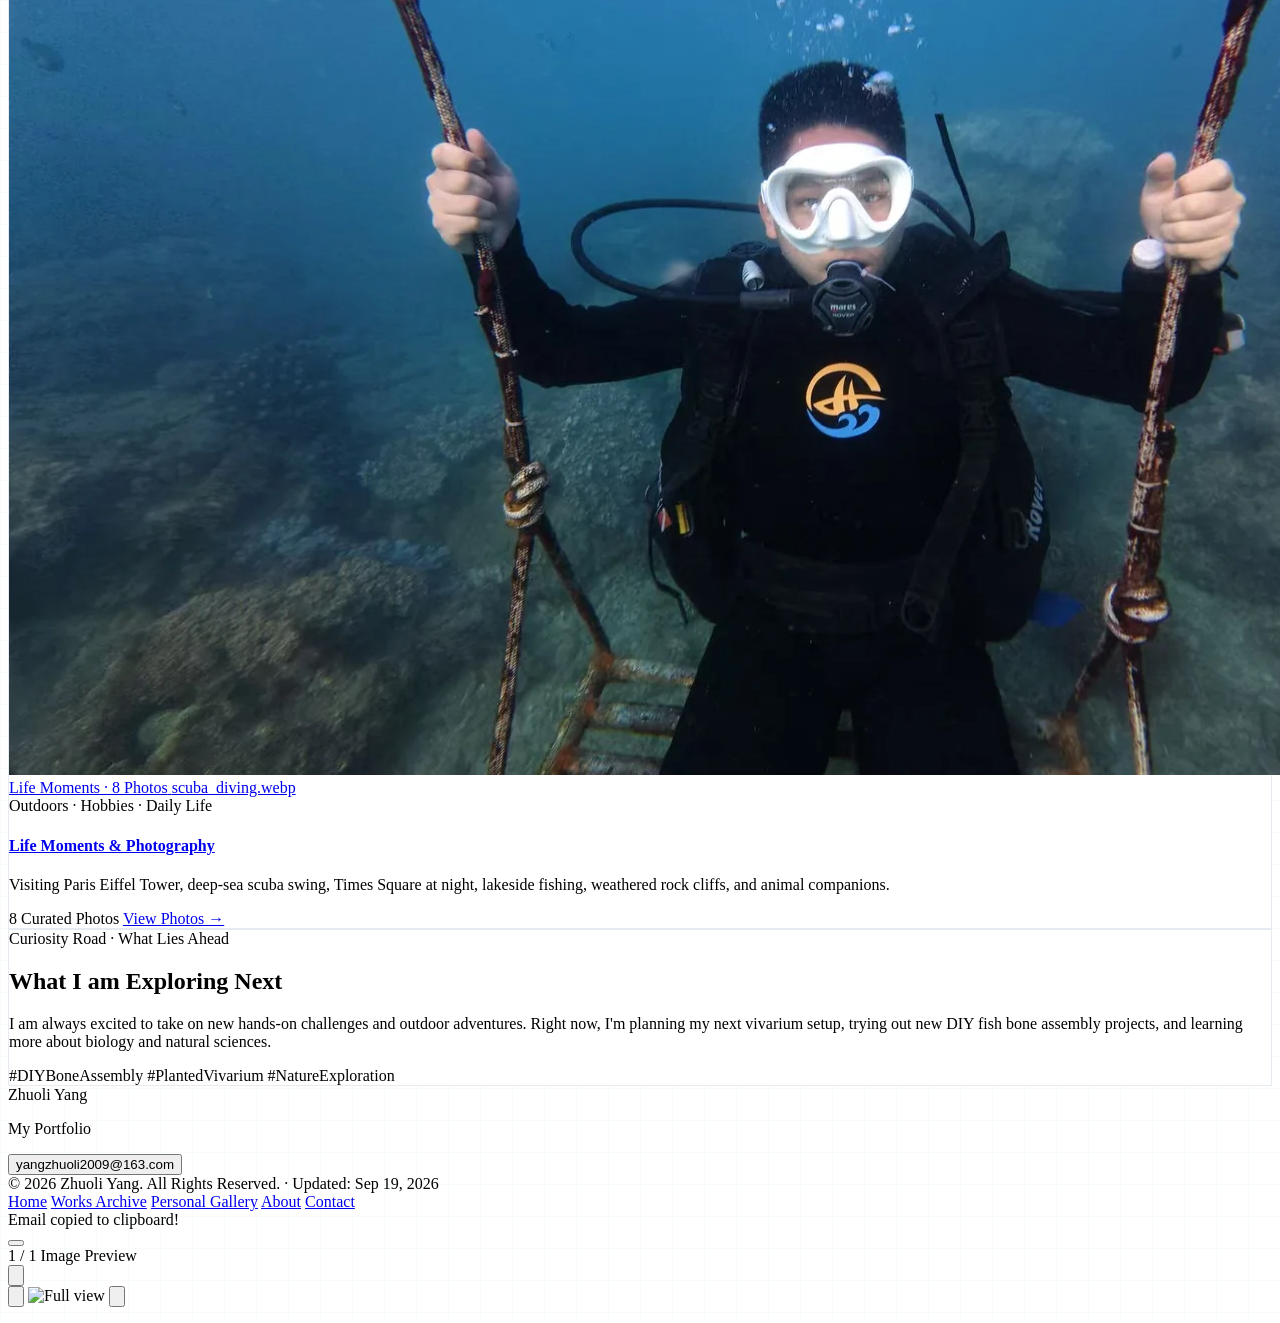
==== commit f3ca8ece: "fix: make home page portrait card completely identical to about page" ====
--- a/index.html
+++ b/index.html
@@ -180,31 +180,15 @@
 
         </div>
 
-        <!-- Right Column: Dedicated Academic Portrait Frame -->
+        <!-- Right Column: Dedicated Academic Portrait & Stats -->
         <div class="lg:col-span-5">
-          <div class="glass-card rounded-2xl p-5 sm:p-6 relative overflow-hidden shadow-lg">
-            
-            <div class="flex items-center justify-between mb-3.5">
-              <span class="text-xs font-bold text-slate-900 dark:text-white flex items-center gap-1.5">
-                <i data-lucide="user" class="w-4 h-4 text-emerald-600"></i> Profile
-              </span>
-              <span class="text-[10px] font-mono text-slate-400">
-                Kunming, China
-              </span>
-            </div>
-
-            <!-- Dedicated Portrait Photo Frame (Natural 3:4 Portrait Ratio) -->
-            <div class="relative w-full aspect-[3/4] max-h-[400px] sm:max-h-[440px] rounded-xl overflow-hidden bg-slate-100 dark:bg-slate-800/80 border border-slate-200 dark:border-slate-700 shadow-md group mb-4">
-              <img src="assets/images/avatar.webp?v=2" 
-                   alt="Zhuoli Yang" 
-                   id="avatar-img"
-                   class="w-full h-full object-cover object-top transition-transform duration-300 group-hover:scale-[1.02] origin-top">
-            </div>
-
-            <!-- Profile Quick Facts -->
+          <div class="glass-card rounded-2xl p-5 sm:p-6 shadow-md space-y-4">
+            <div class="relative w-full aspect-[689/976] rounded-xl overflow-hidden bg-white dark:bg-slate-900 border border-slate-200 dark:border-slate-700 shadow-xs flex items-center justify-center">
+              <img src="assets/images/avatar.webp?v=2" alt="Zhuoli Yang Portrait" id="avatar-img" class="w-full h-full object-contain">
+            </div>
             <div class="grid grid-cols-2 gap-2 text-xs">
               <div class="p-2.5 rounded-lg bg-slate-100/70 dark:bg-slate-800/50">
-                <span class="text-[10px] text-slate-500 dark:text-slate-400 block font-mono">Academic Focus</span>
+                <span class="text-[10px] text-slate-500 dark:text-slate-400 block font-mono">Academic Track</span>
                 <span class="font-semibold text-slate-800 dark:text-slate-200 text-xs">Physics, Chem, Bio</span>
               </div>
               <div class="p-2.5 rounded-lg bg-slate-100/70 dark:bg-slate-800/50">
@@ -212,15 +196,14 @@
                 <span class="font-semibold text-slate-800 dark:text-slate-200 text-xs">TOEFL iBT 93</span>
               </div>
               <div class="p-2.5 rounded-lg bg-slate-100/70 dark:bg-slate-800/50">
-                <span class="text-[10px] text-slate-500 dark:text-slate-400 block font-mono">Performing Arts</span>
-                <span class="font-semibold text-slate-800 dark:text-slate-200 text-xs">Saxophone Grade 10</span>
+                <span class="text-[10px] text-slate-500 dark:text-slate-400 block font-mono">Saxophone</span>
+                <span class="font-semibold text-slate-800 dark:text-slate-200 text-xs">Grade 10 Distinction</span>
               </div>
               <div class="p-2.5 rounded-lg bg-slate-100/70 dark:bg-slate-800/50">
-                <span class="text-[10px] text-slate-500 dark:text-slate-400 block font-mono">Hobbies</span>
-                <span class="font-semibold text-slate-800 dark:text-slate-200 text-xs">Pet Care &amp; DIY</span>
-              </div>
-            </div>
-
+                <span class="text-[10px] text-slate-500 dark:text-slate-400 block font-mono">Location</span>
+                <span class="font-semibold text-slate-800 dark:text-slate-200 text-xs">Kunming, China</span>
+              </div>
+            </div>
           </div>
         </div>
 
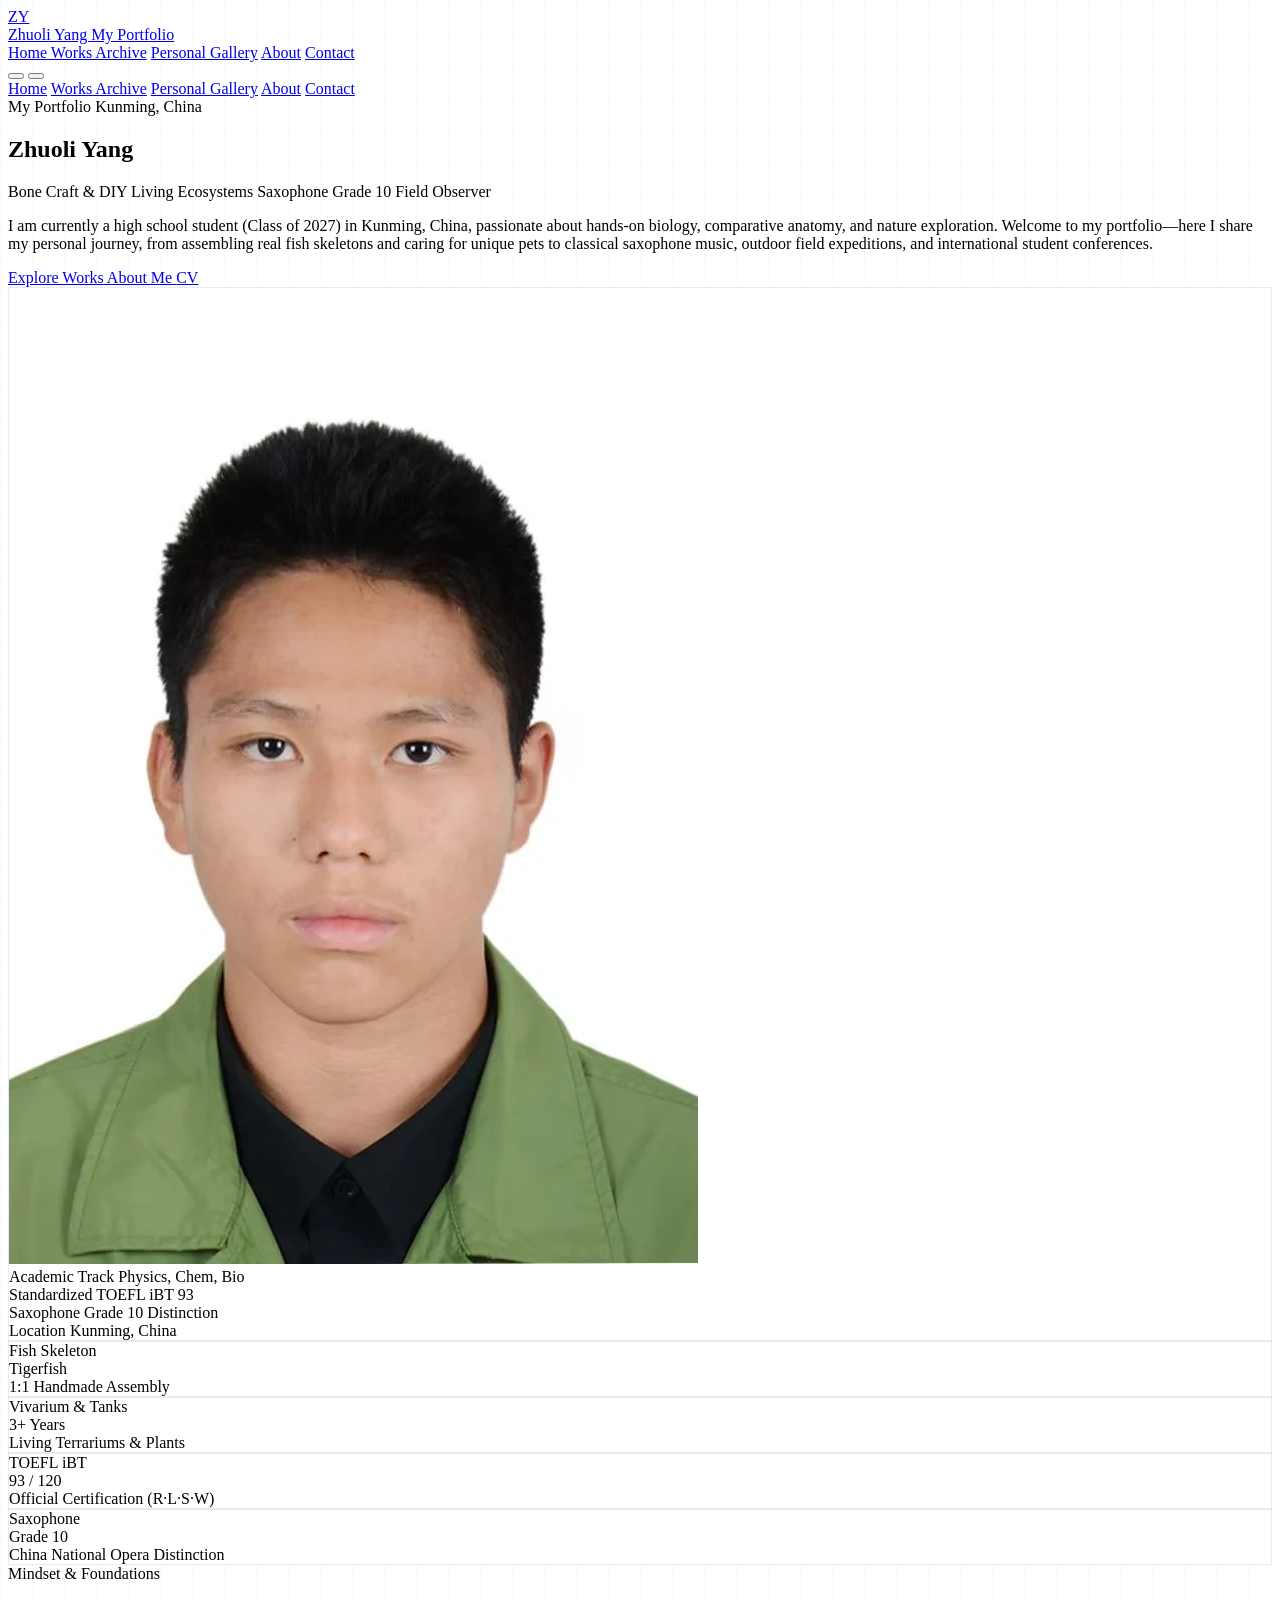
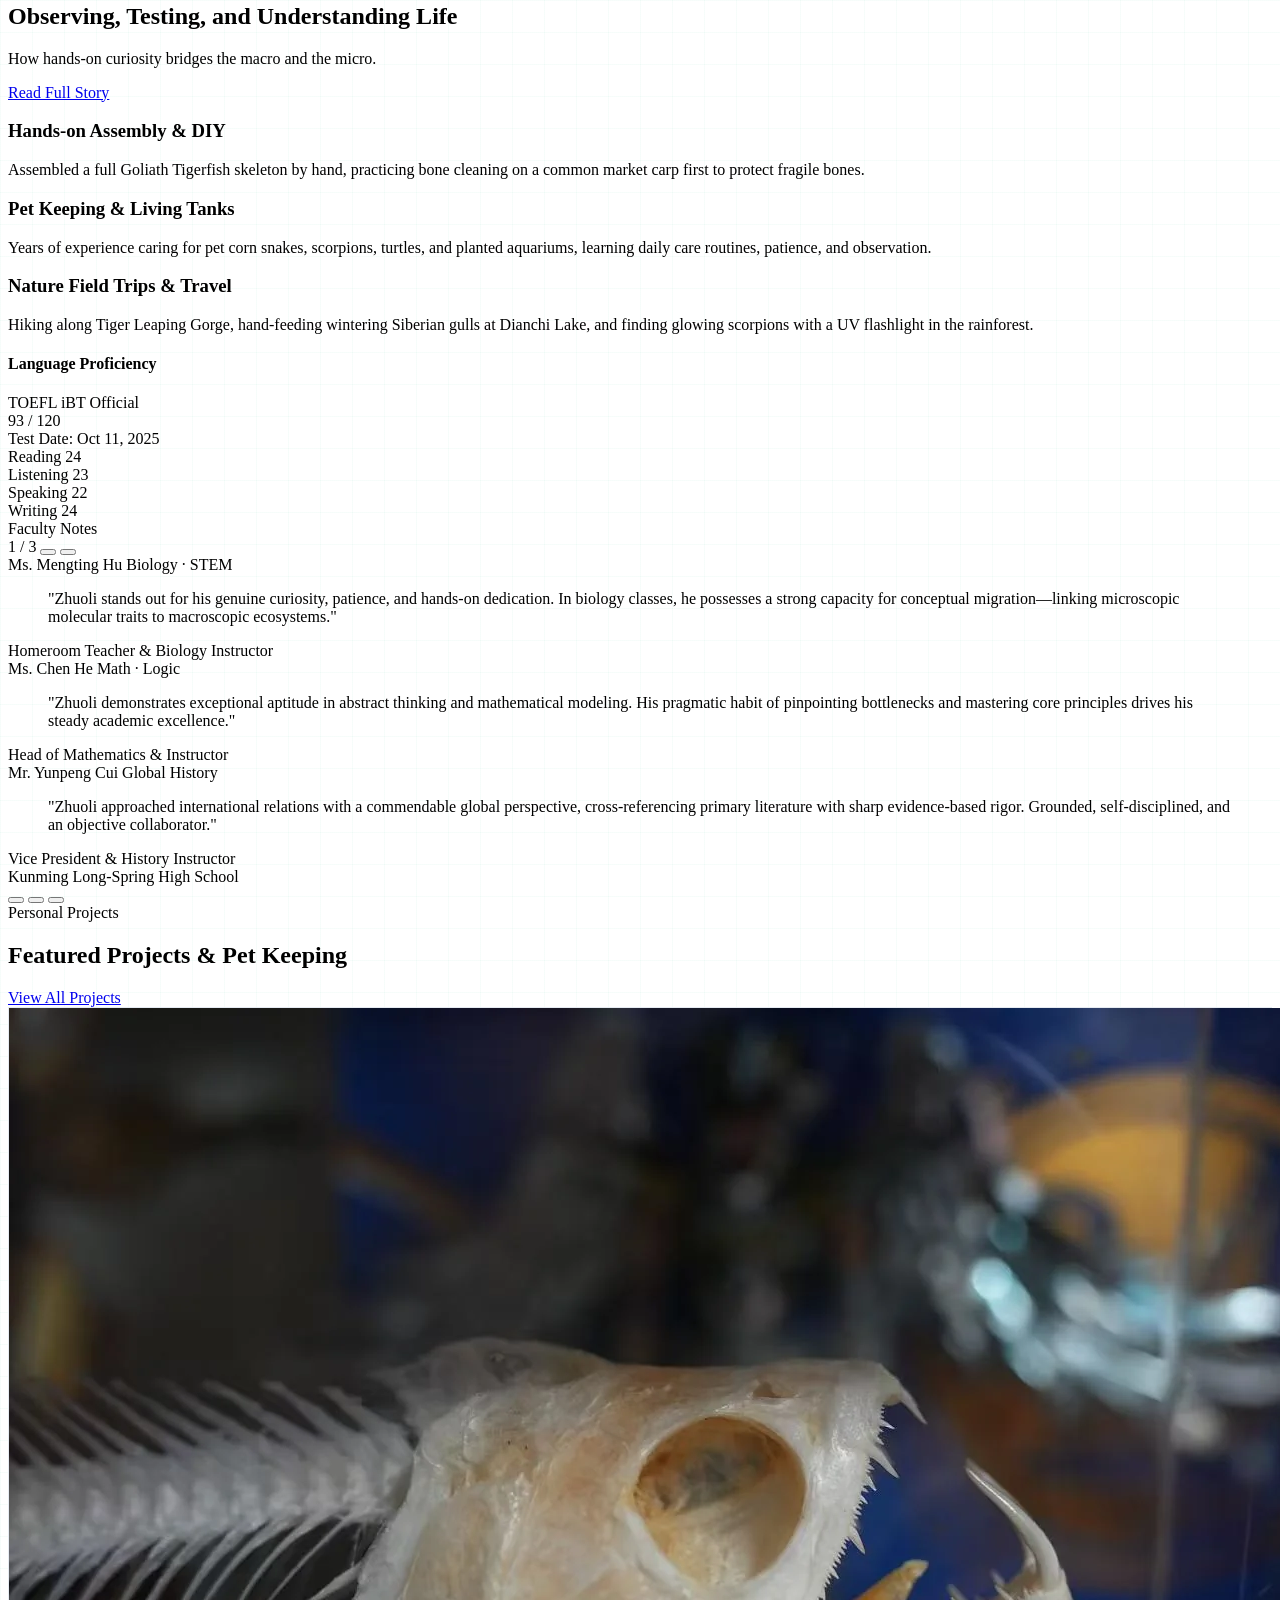
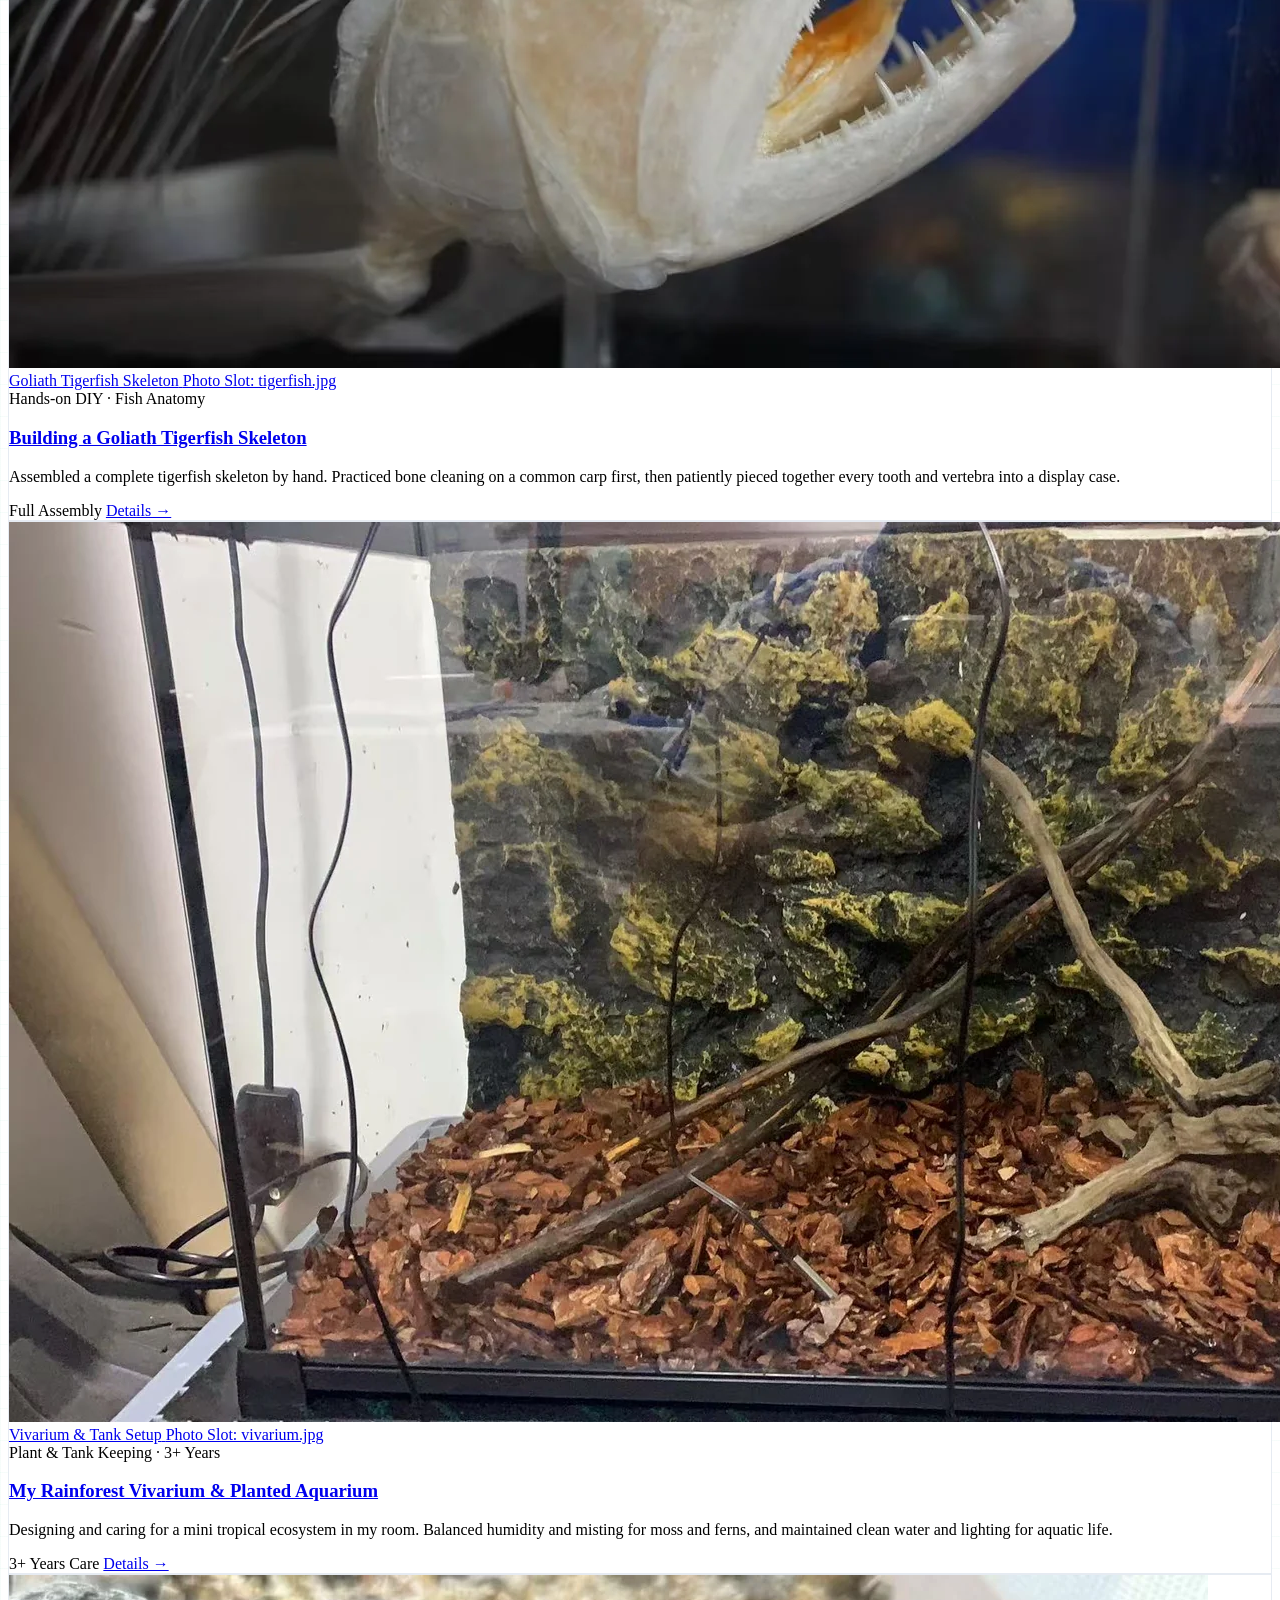
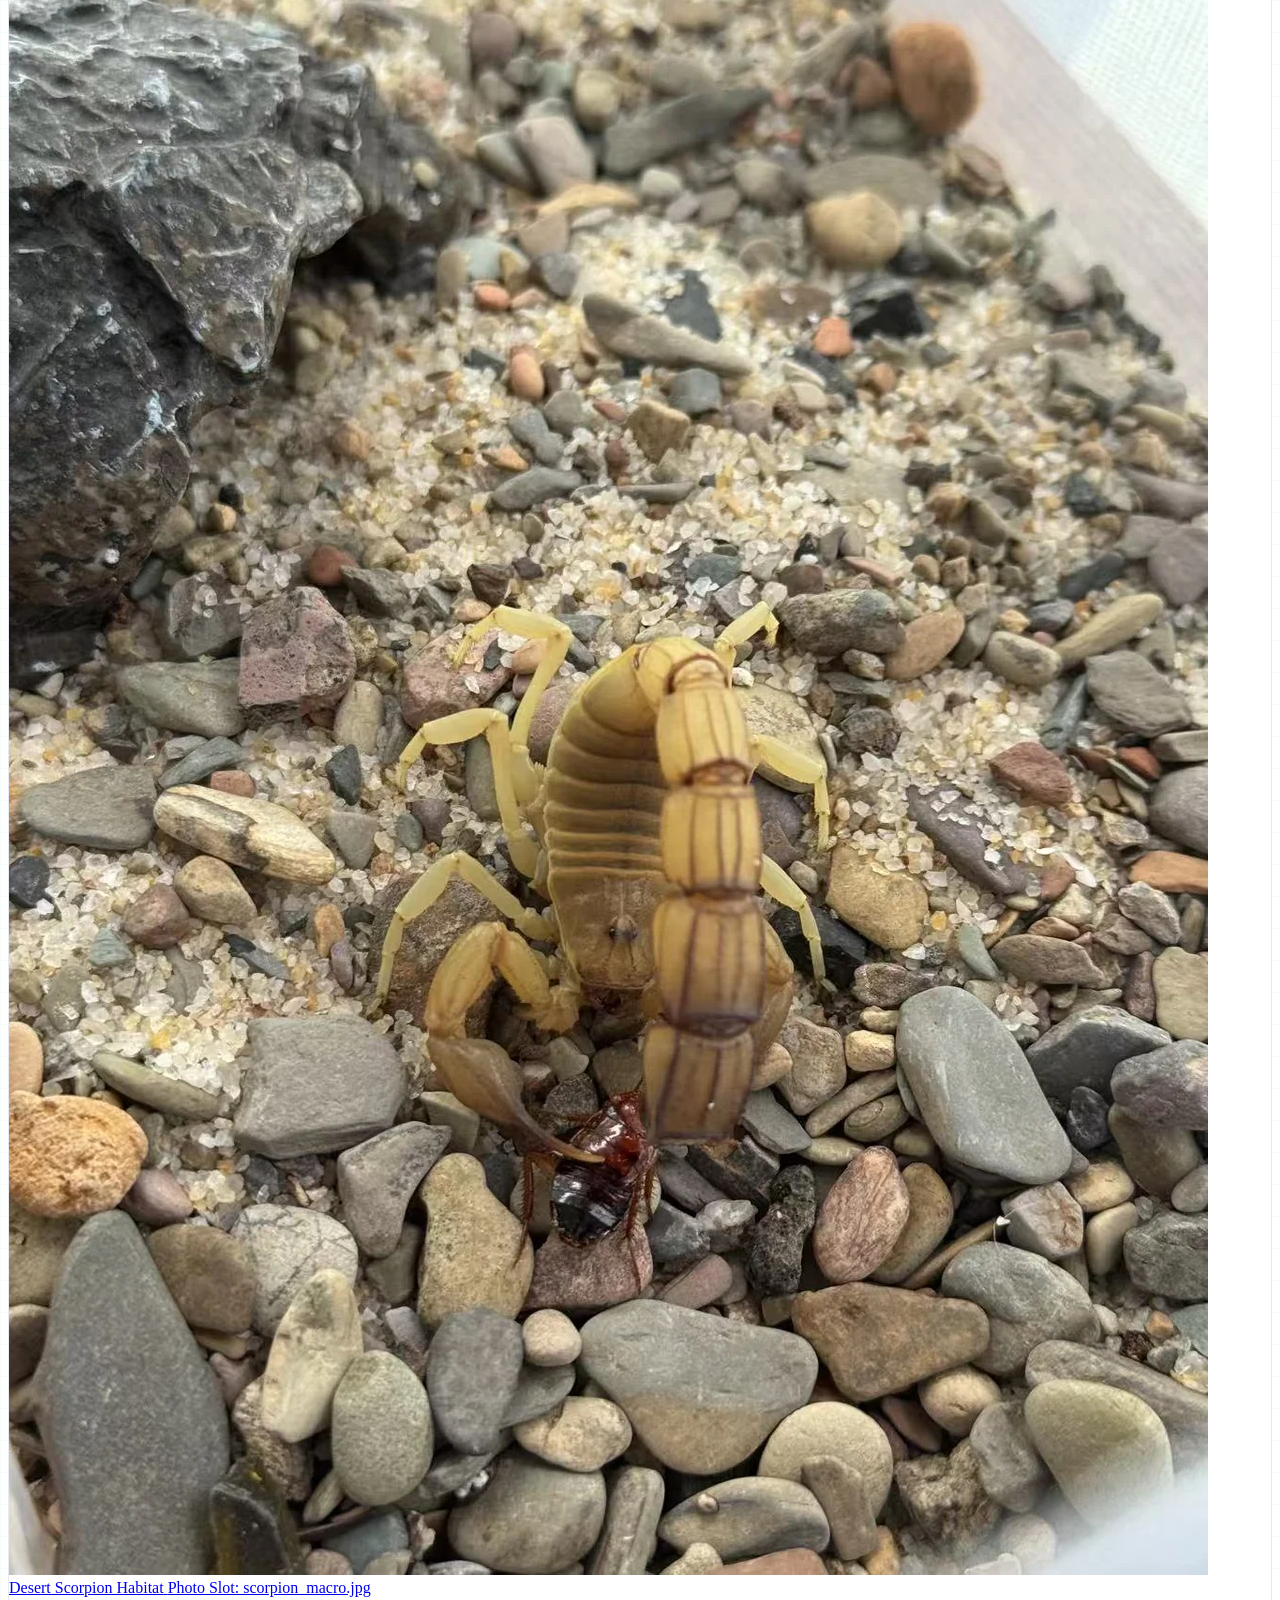
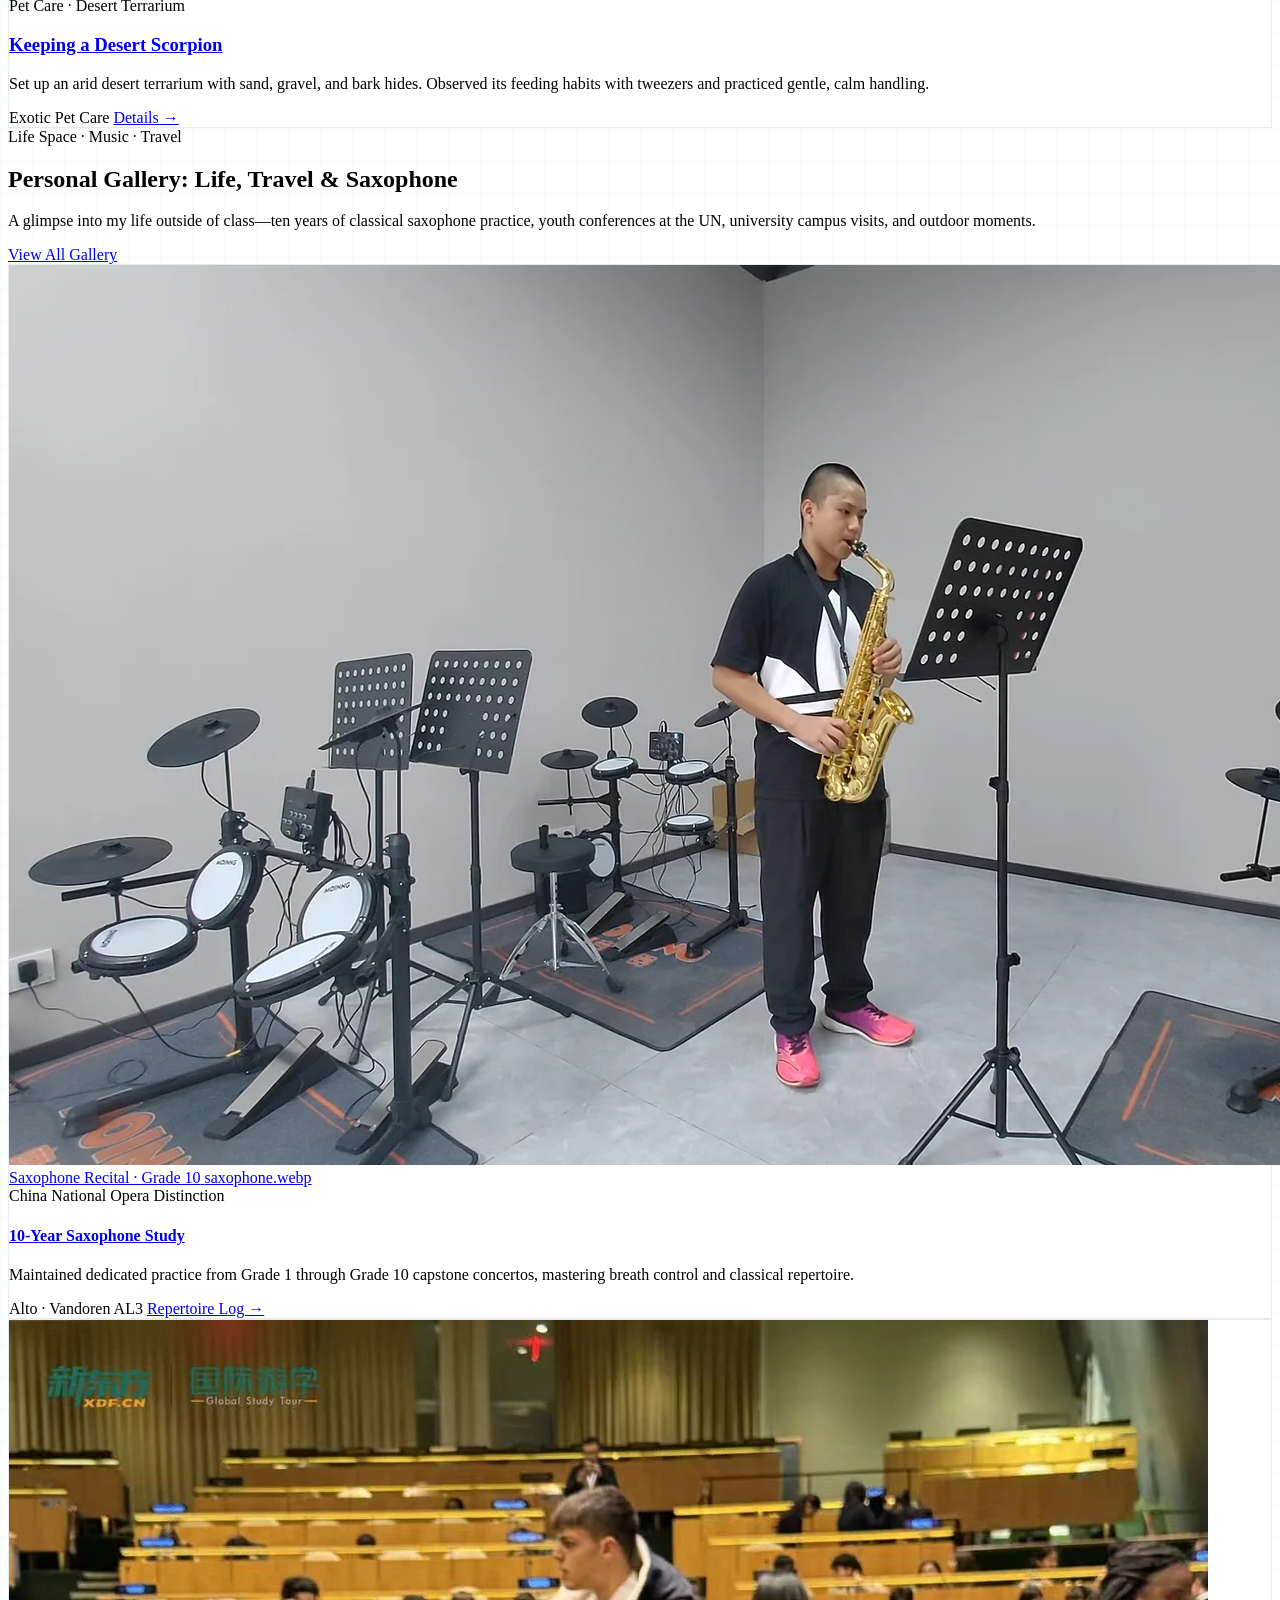
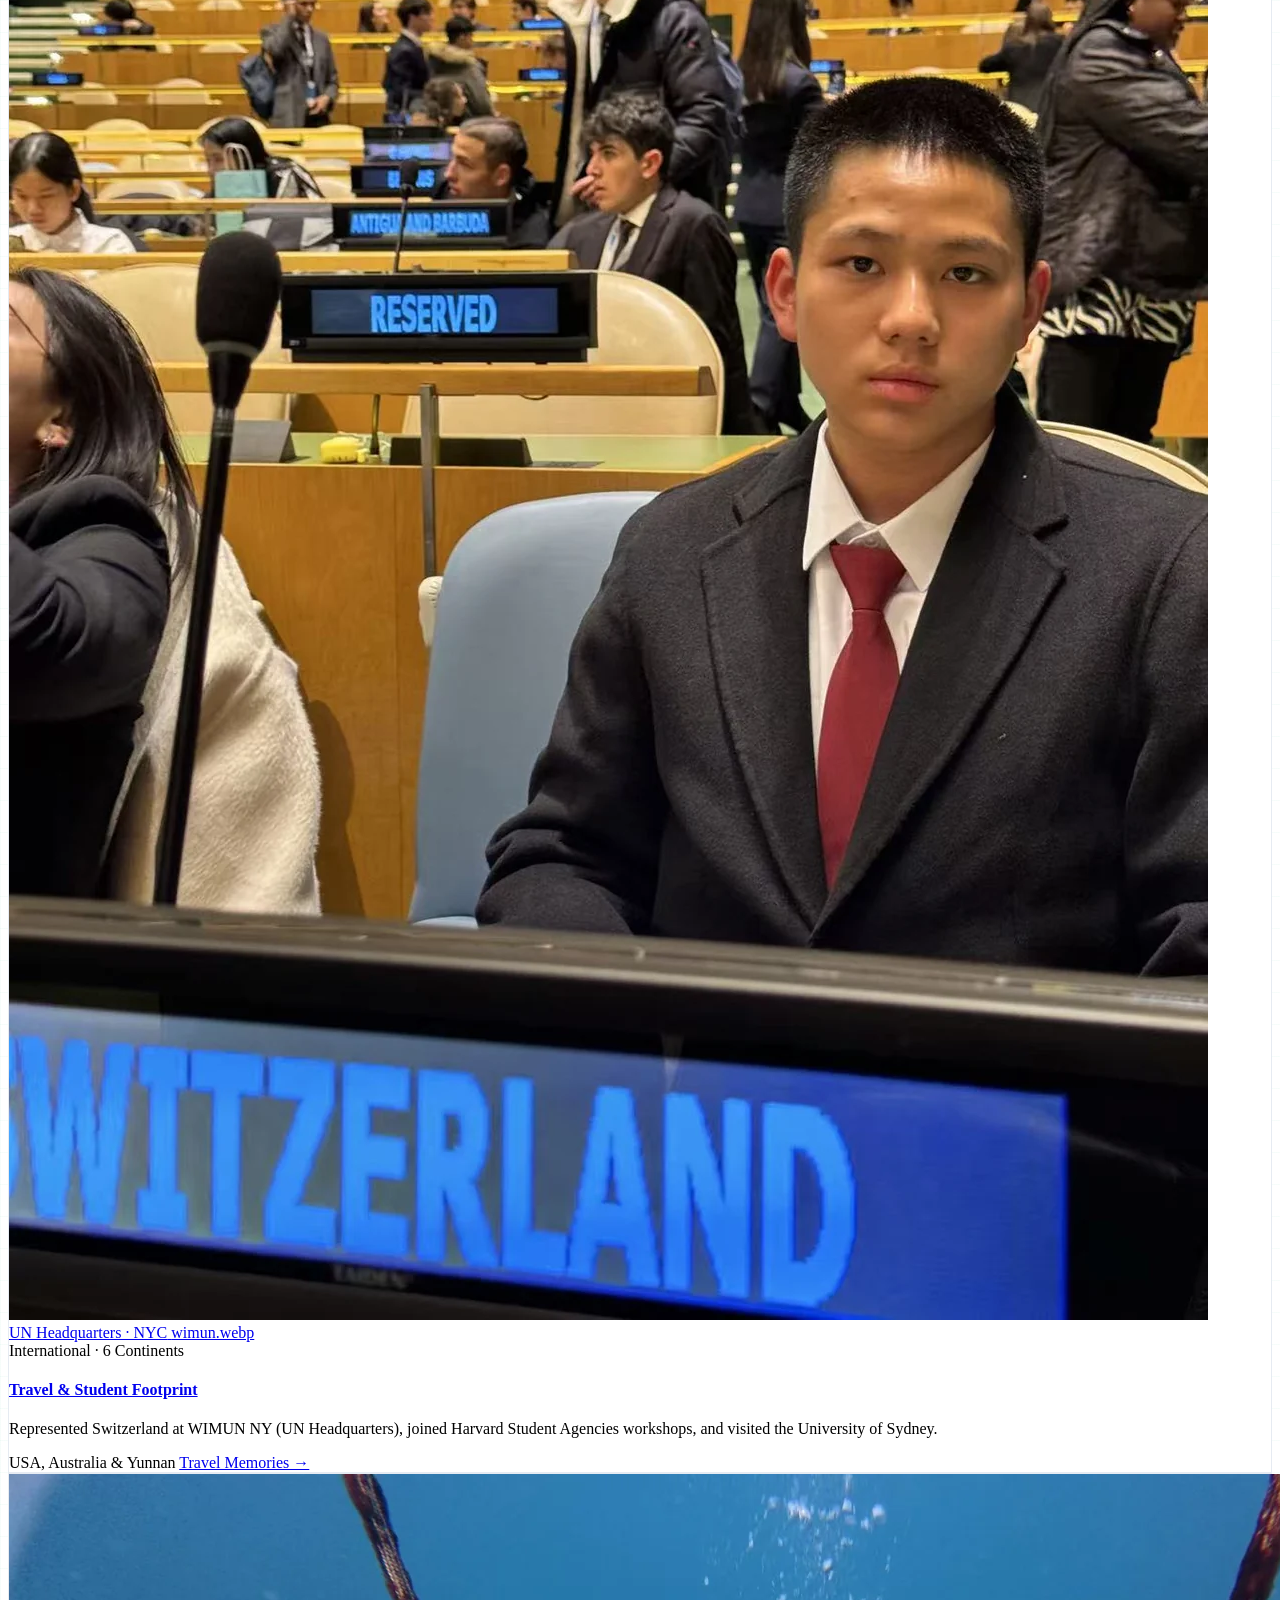
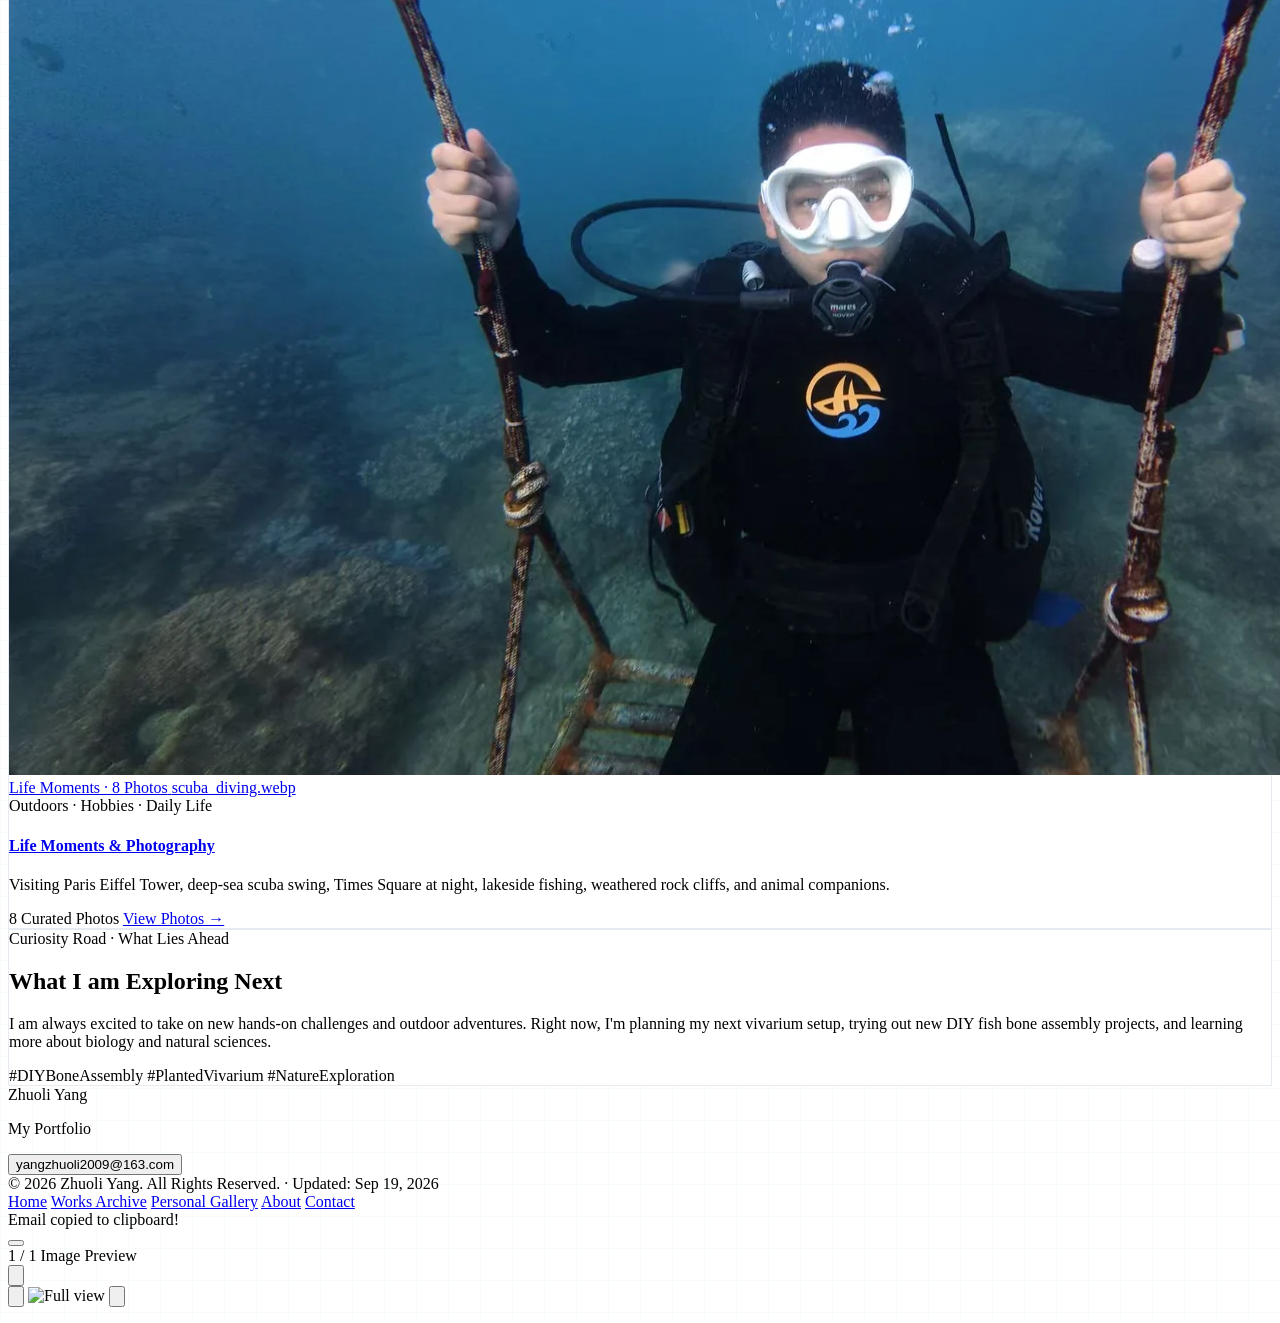
==== commit 6f71a8f2: "update: refine gallery metrics ribbon to Grade 10, 6 Continents, and 15 Photos" ====
--- a/index.html
+++ b/index.html
@@ -51,7 +51,7 @@
   <link href="https://fonts.googleapis.com/css2?family=Inter:wght@300;400;500;600;700;800&family=JetBrains+Mono:wght@400;500;600&display=swap" rel="stylesheet">
 
   <!-- Custom Styles -->
-  <link rel="stylesheet" href="styles.css?v=20260919">
+  <link rel="stylesheet" href="styles.css?v=20260923">
 </head>
 
 <body class="bg-slate-50 dark:bg-slate-950 text-slate-800 dark:text-slate-100 font-sans antialiased bio-grid-pattern transition-colors duration-300 min-h-screen flex flex-col">
@@ -114,7 +114,7 @@
   </header>
 
   <!-- ==================== HERO SECTION ==================== -->
-  <section class="relative pt-12 pb-16 md:pt-20 md:pb-24 overflow-hidden">
+  <section class="relative py-12 md:py-16 overflow-hidden">
     <!-- Subtle Background Glow -->
     <div class="absolute top-1/4 left-1/2 -translate-x-1/2 -translate-y-1/2 w-96 h-96 bg-emerald-500/10 dark:bg-emerald-500/5 rounded-full blur-3xl pointer-events-none"></div>
 
@@ -181,7 +181,7 @@
         </div>
 
         <!-- Right Column: Dedicated Academic Portrait & Stats -->
-        <div class="lg:col-span-5">
+        <div class="lg:col-span-5 w-full max-w-md mx-auto lg:max-w-none">
           <div class="glass-card rounded-2xl p-5 sm:p-6 shadow-md space-y-4">
             <div class="relative w-full aspect-[689/976] rounded-xl overflow-hidden bg-white dark:bg-slate-900 border border-slate-200 dark:border-slate-700 shadow-xs flex items-center justify-center">
               <img src="assets/images/avatar.webp?v=2" alt="Zhuoli Yang Portrait" id="avatar-img" class="w-full h-full object-contain">
@@ -672,7 +672,7 @@
           </a>
           <div class="p-4 space-y-2 flex-1 flex flex-col justify-between">
             <div>
-              <span class="text-[10px] font-mono uppercase text-blue-600 dark:text-blue-400 font-bold">International &middot; 6 Milestones</span>
+              <span class="text-[10px] font-mono uppercase text-blue-600 dark:text-blue-400 font-bold">International &middot; 6 Continents</span>
               <h4 class="text-sm font-bold text-slate-900 dark:text-white mt-0.5">
                 <a href="gallery.html?filter=footprint#wimun" class="hover:text-blue-600 dark:hover:text-blue-400 transition-colors">
                   Travel &amp; Student Footprint
@@ -808,6 +808,6 @@
   </button>
 
   <!-- Main JavaScript File -->
-  <script src="script.js?v=20260919"></script>
+  <script src="script.js?v=20260923"></script>
 </body>
 </html>
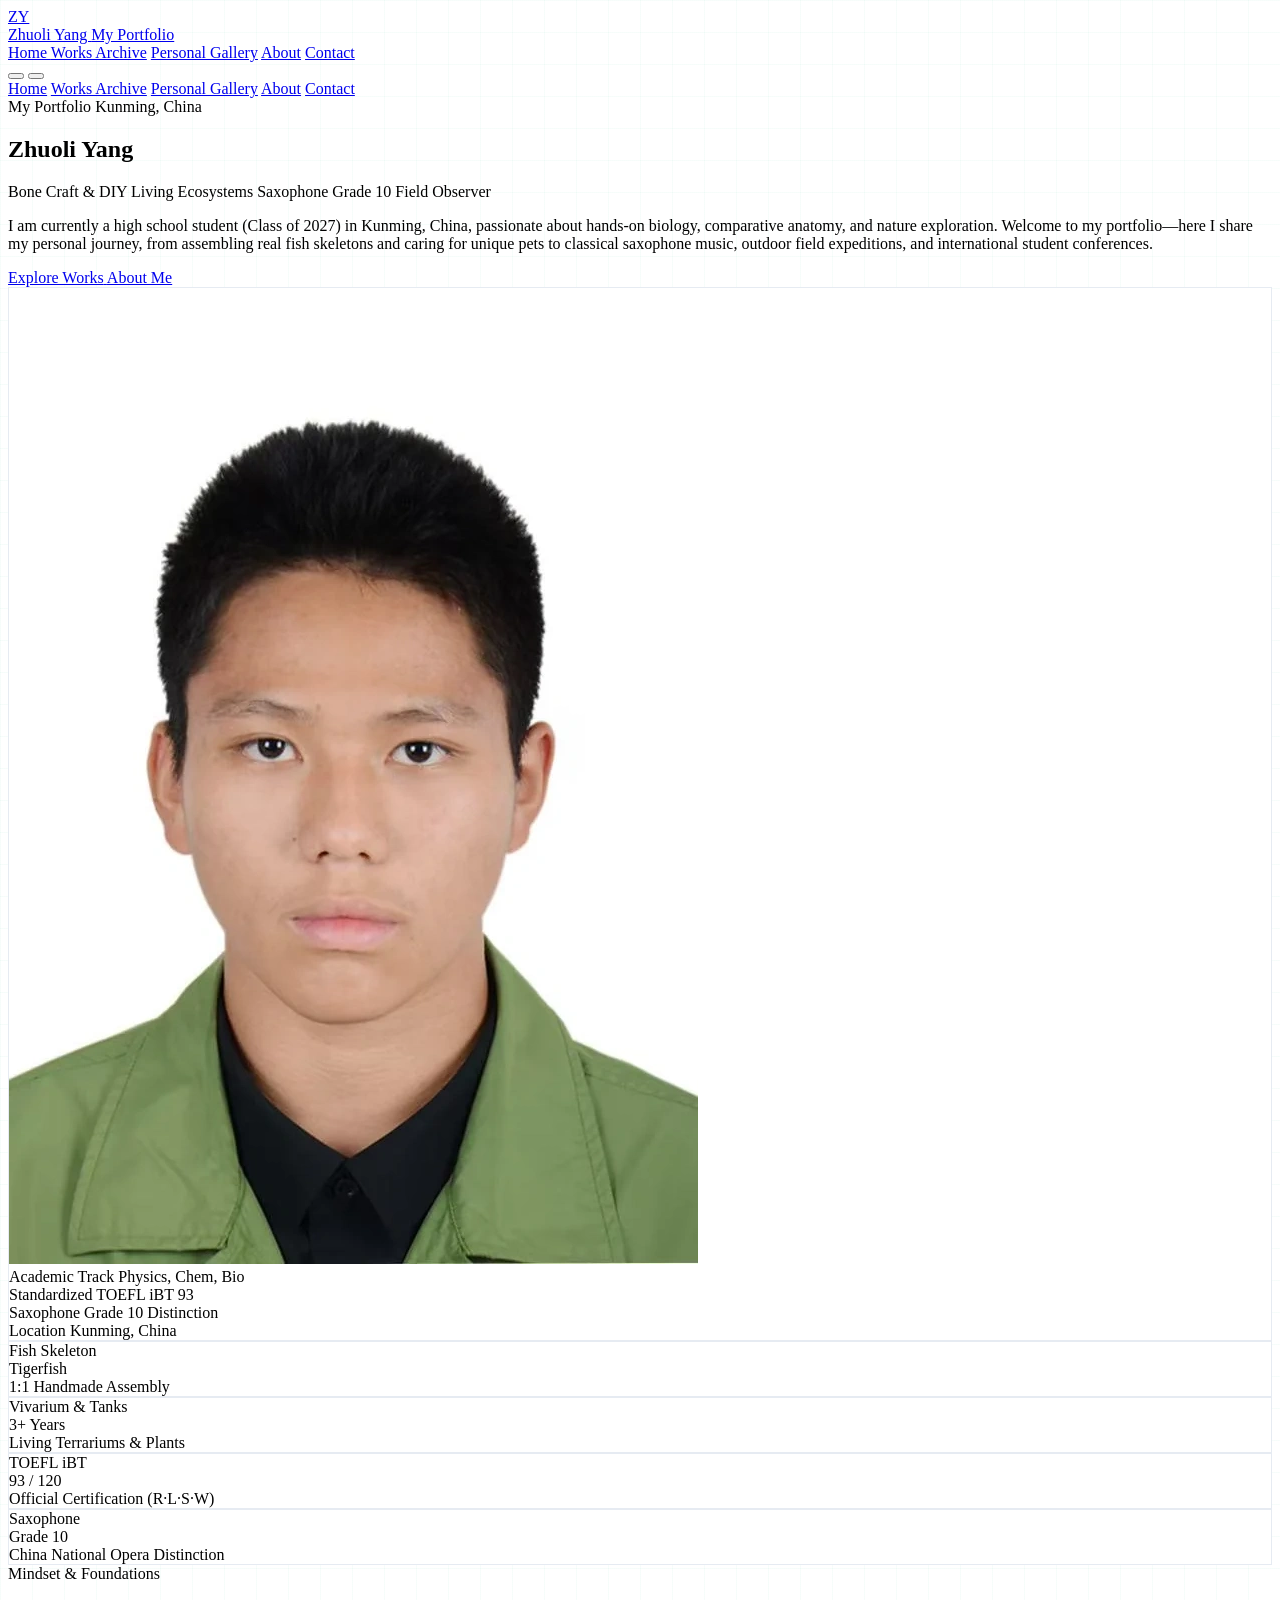
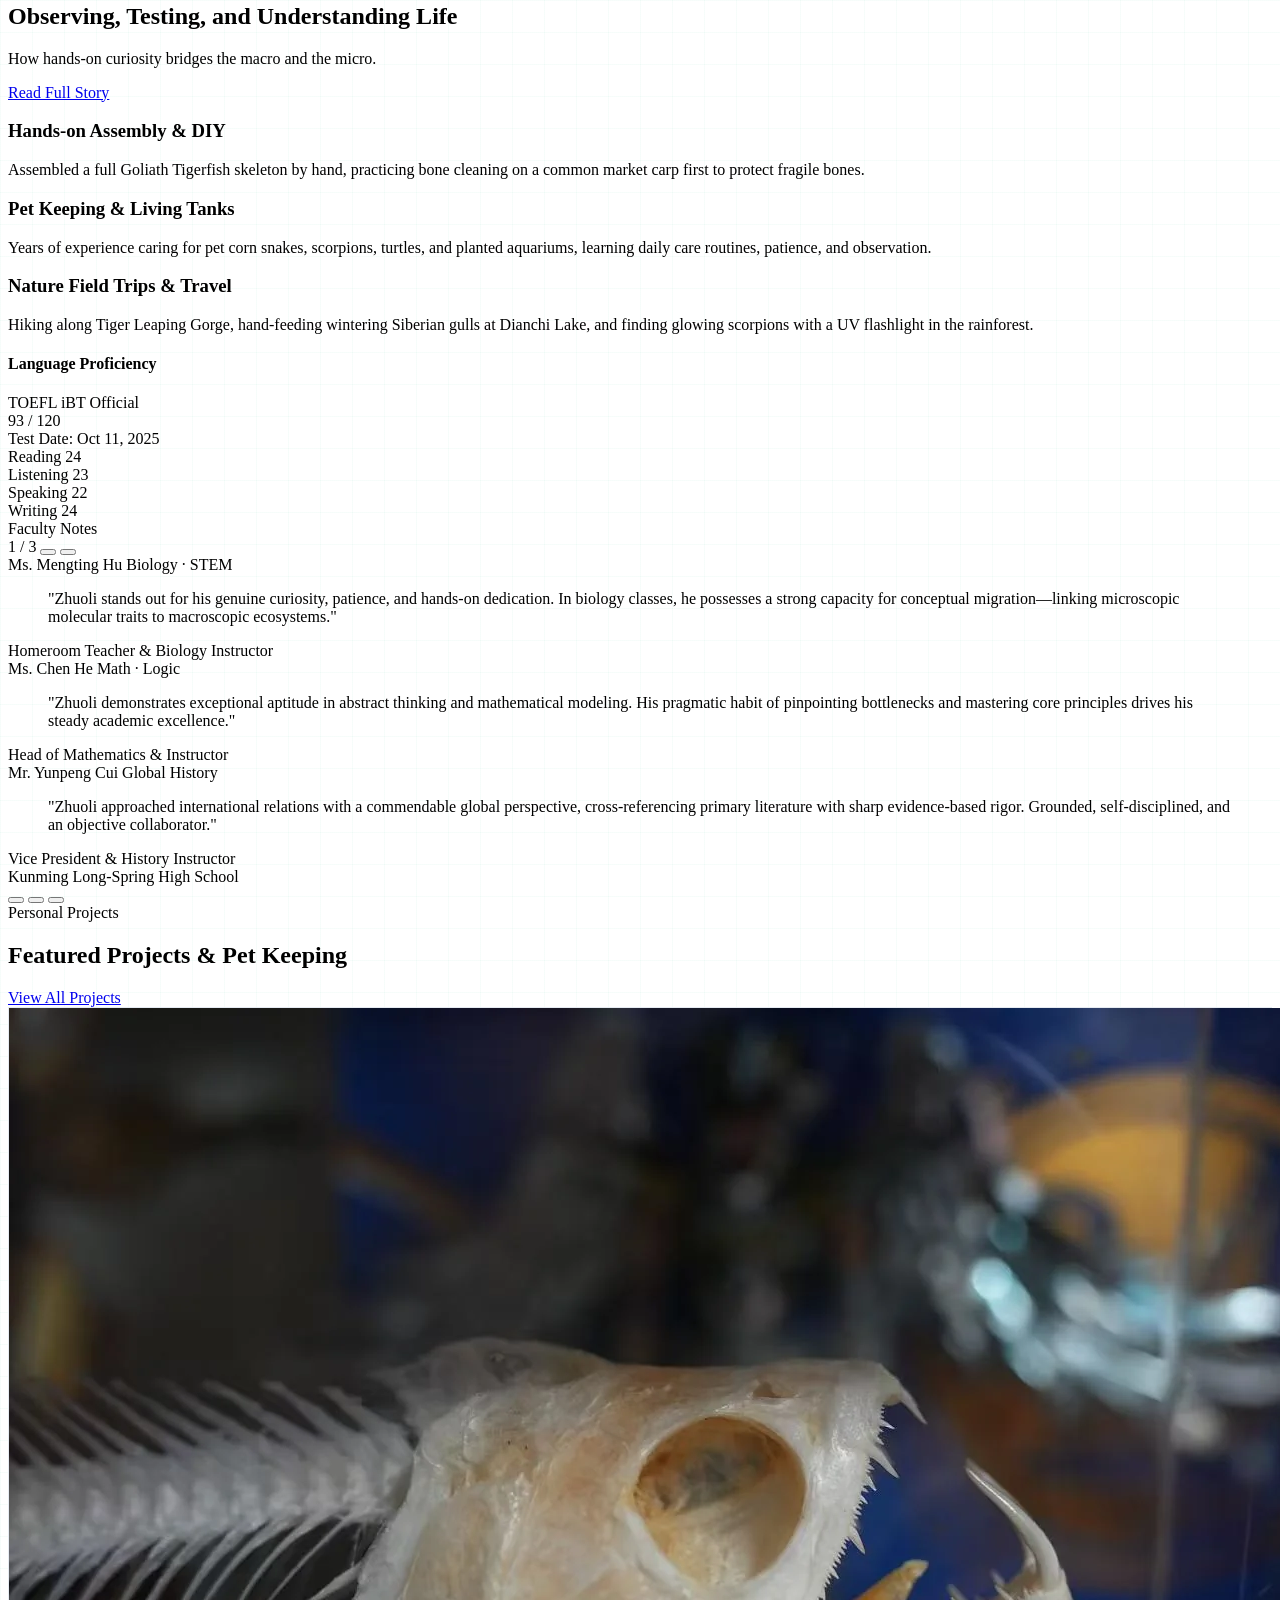
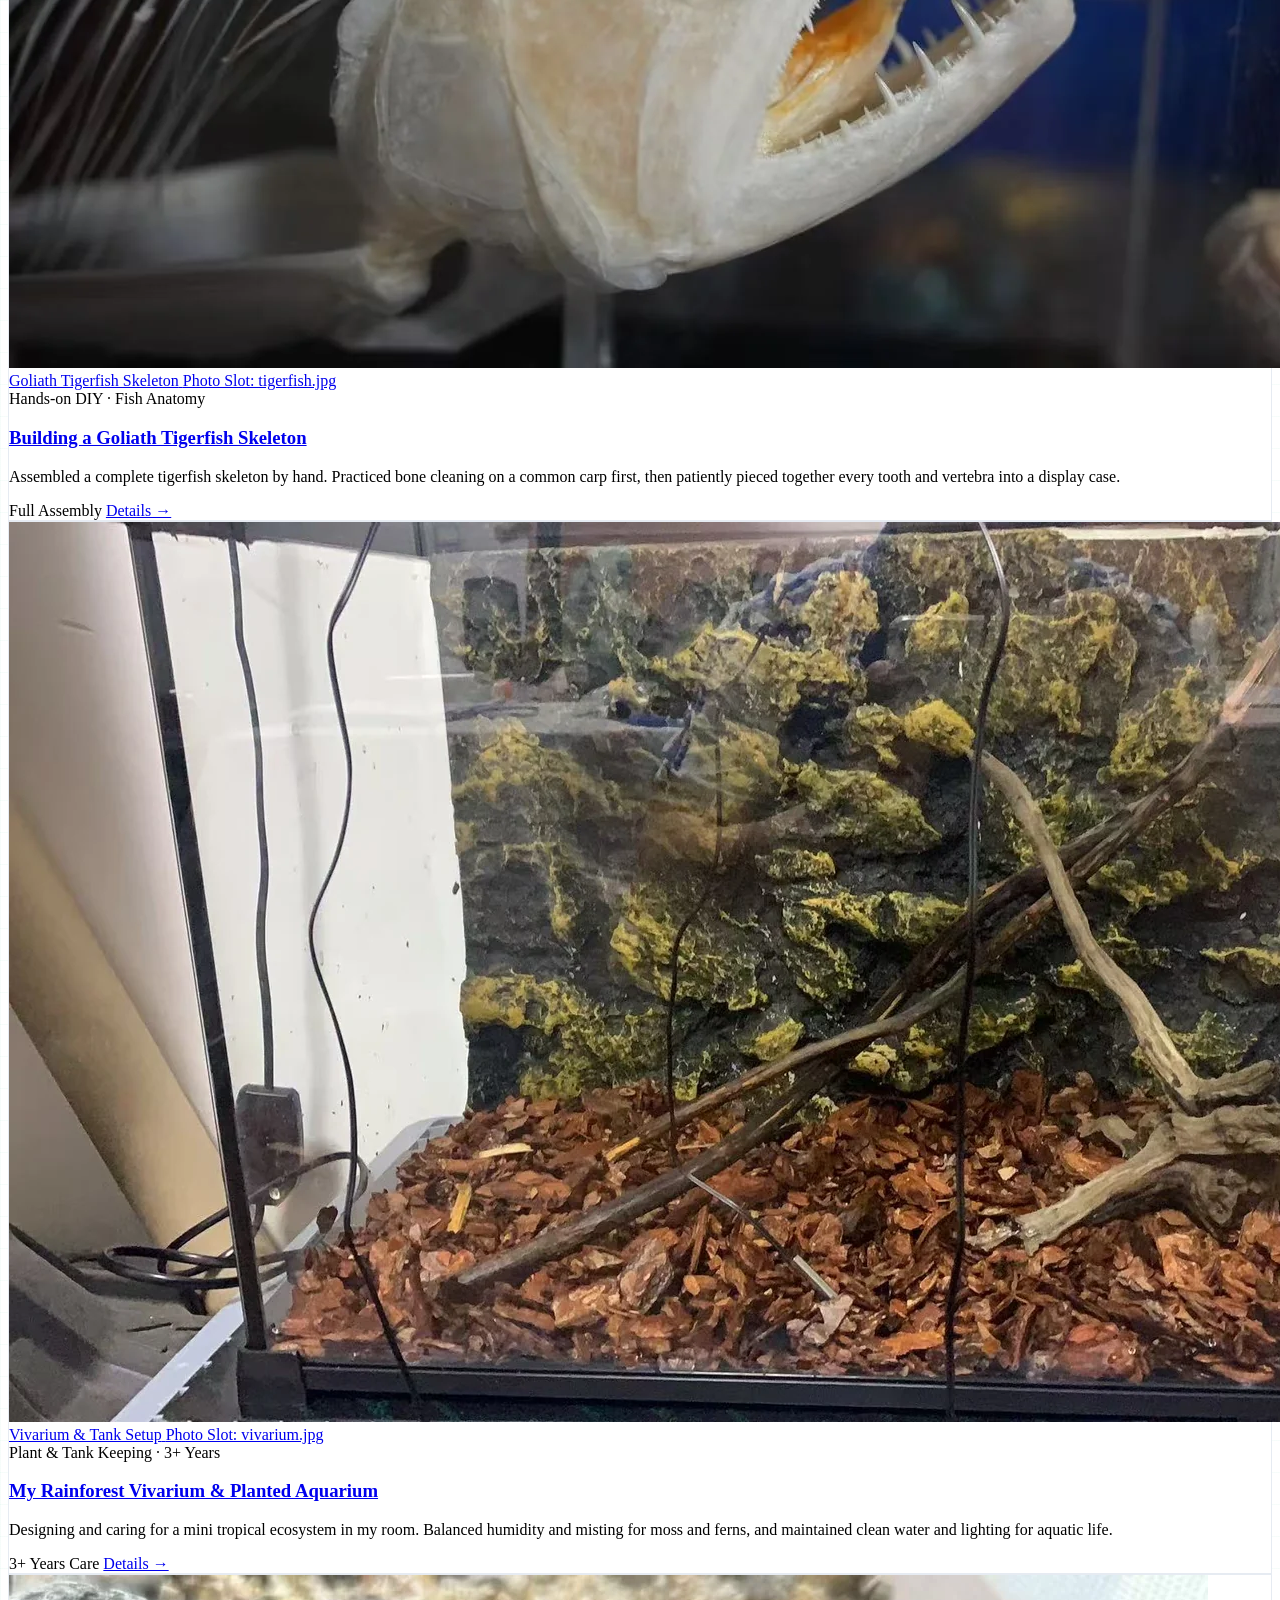
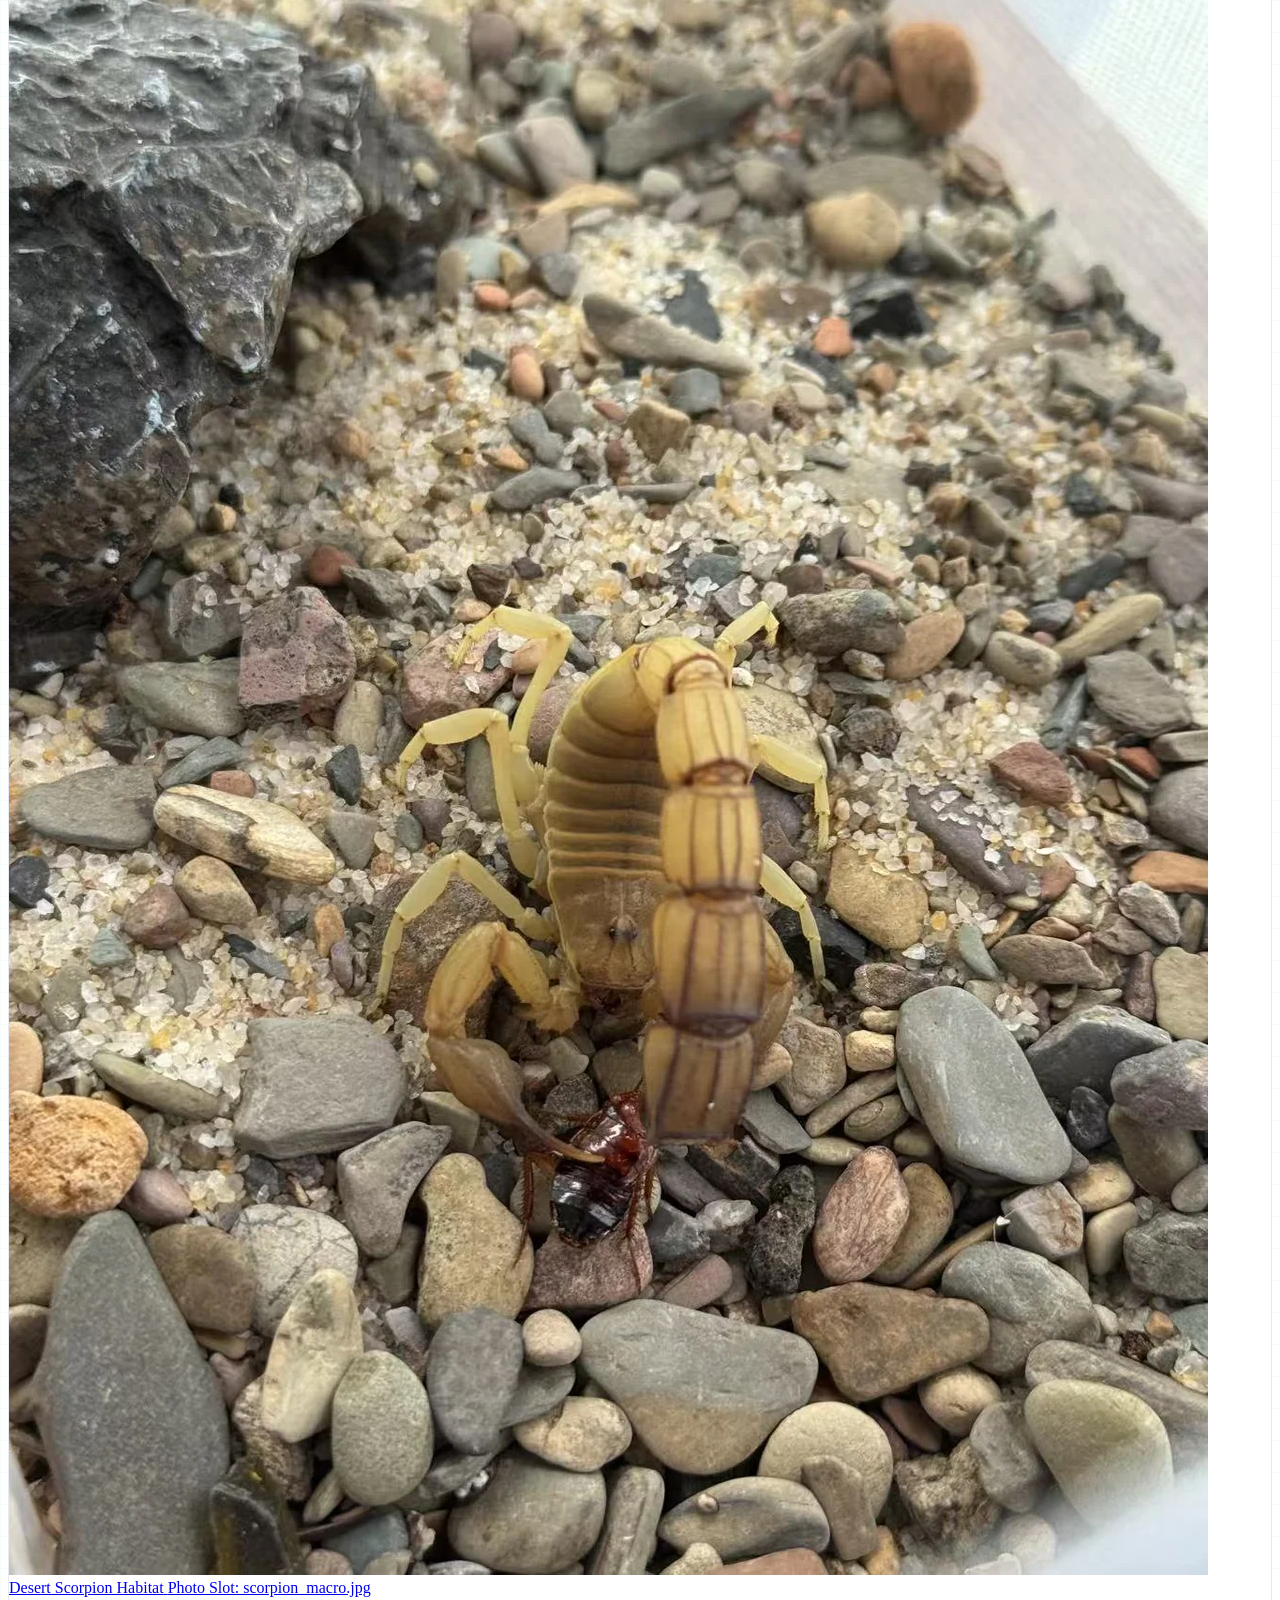
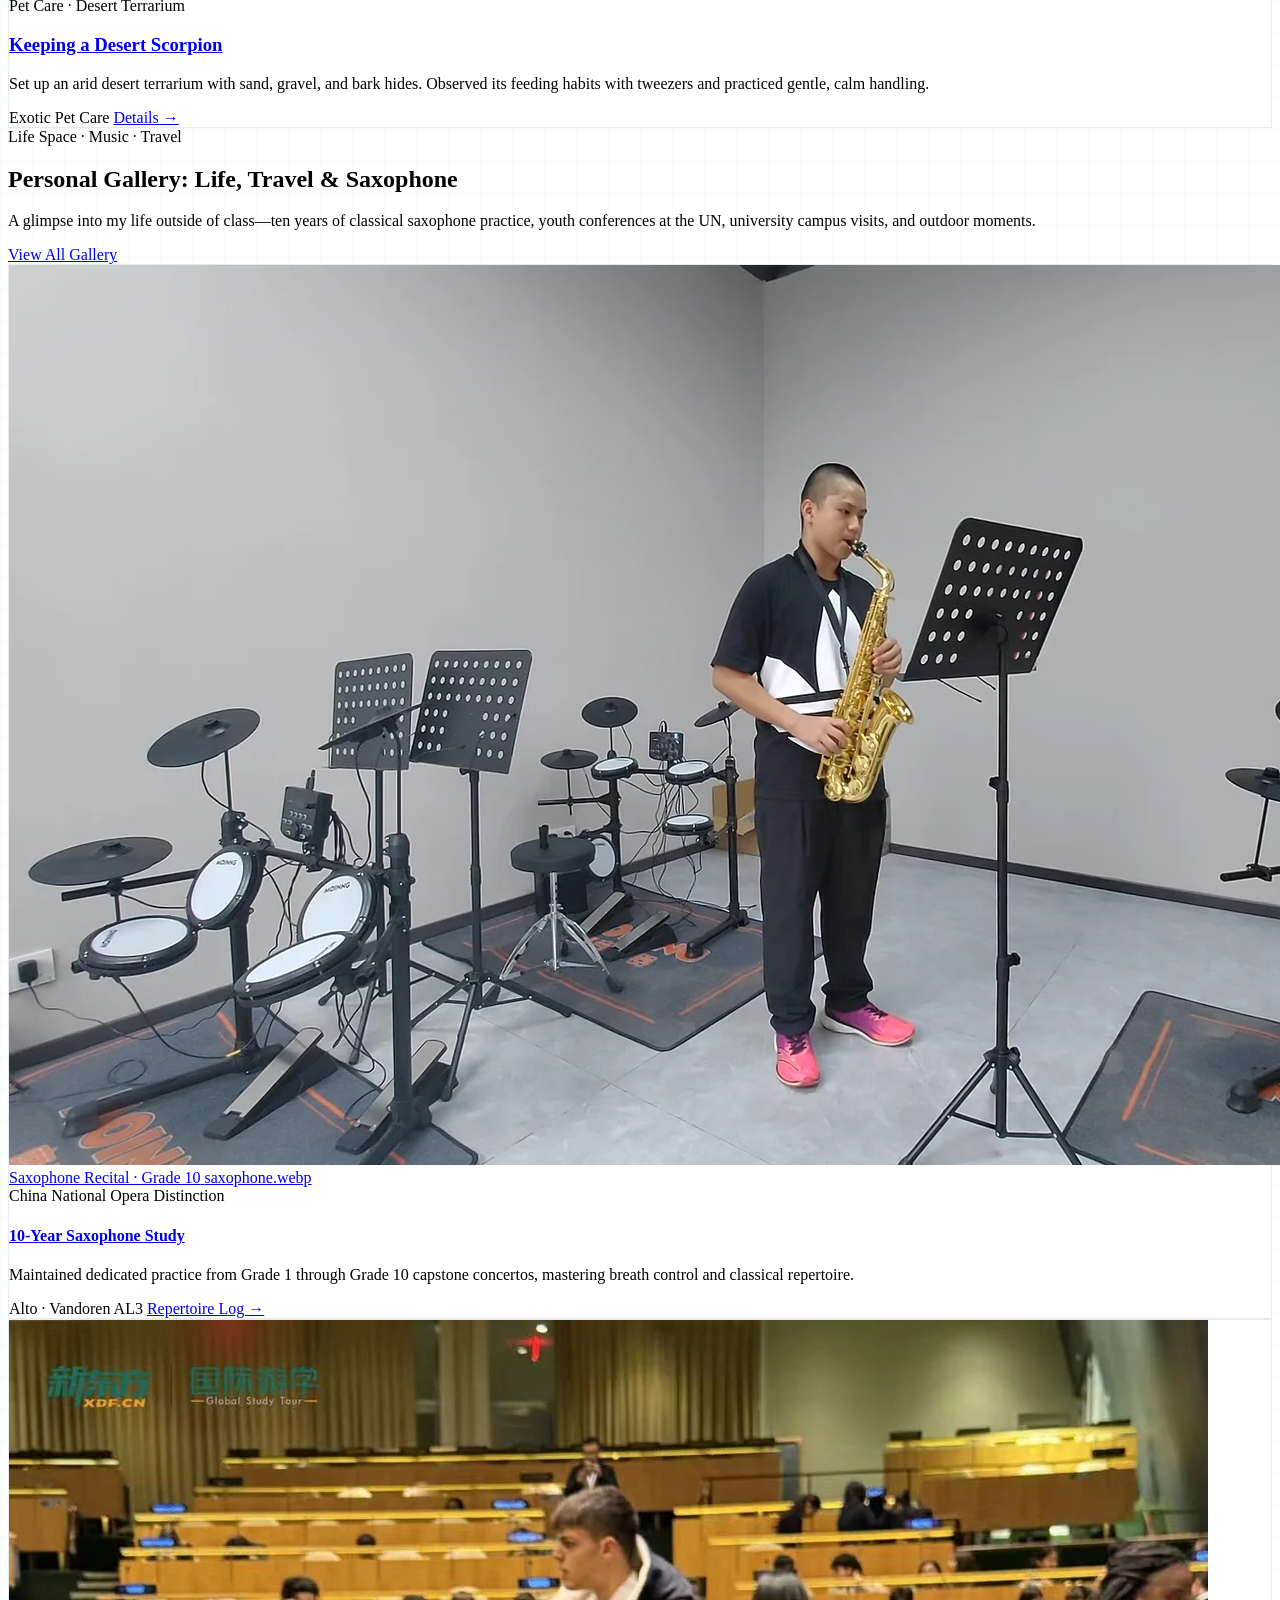
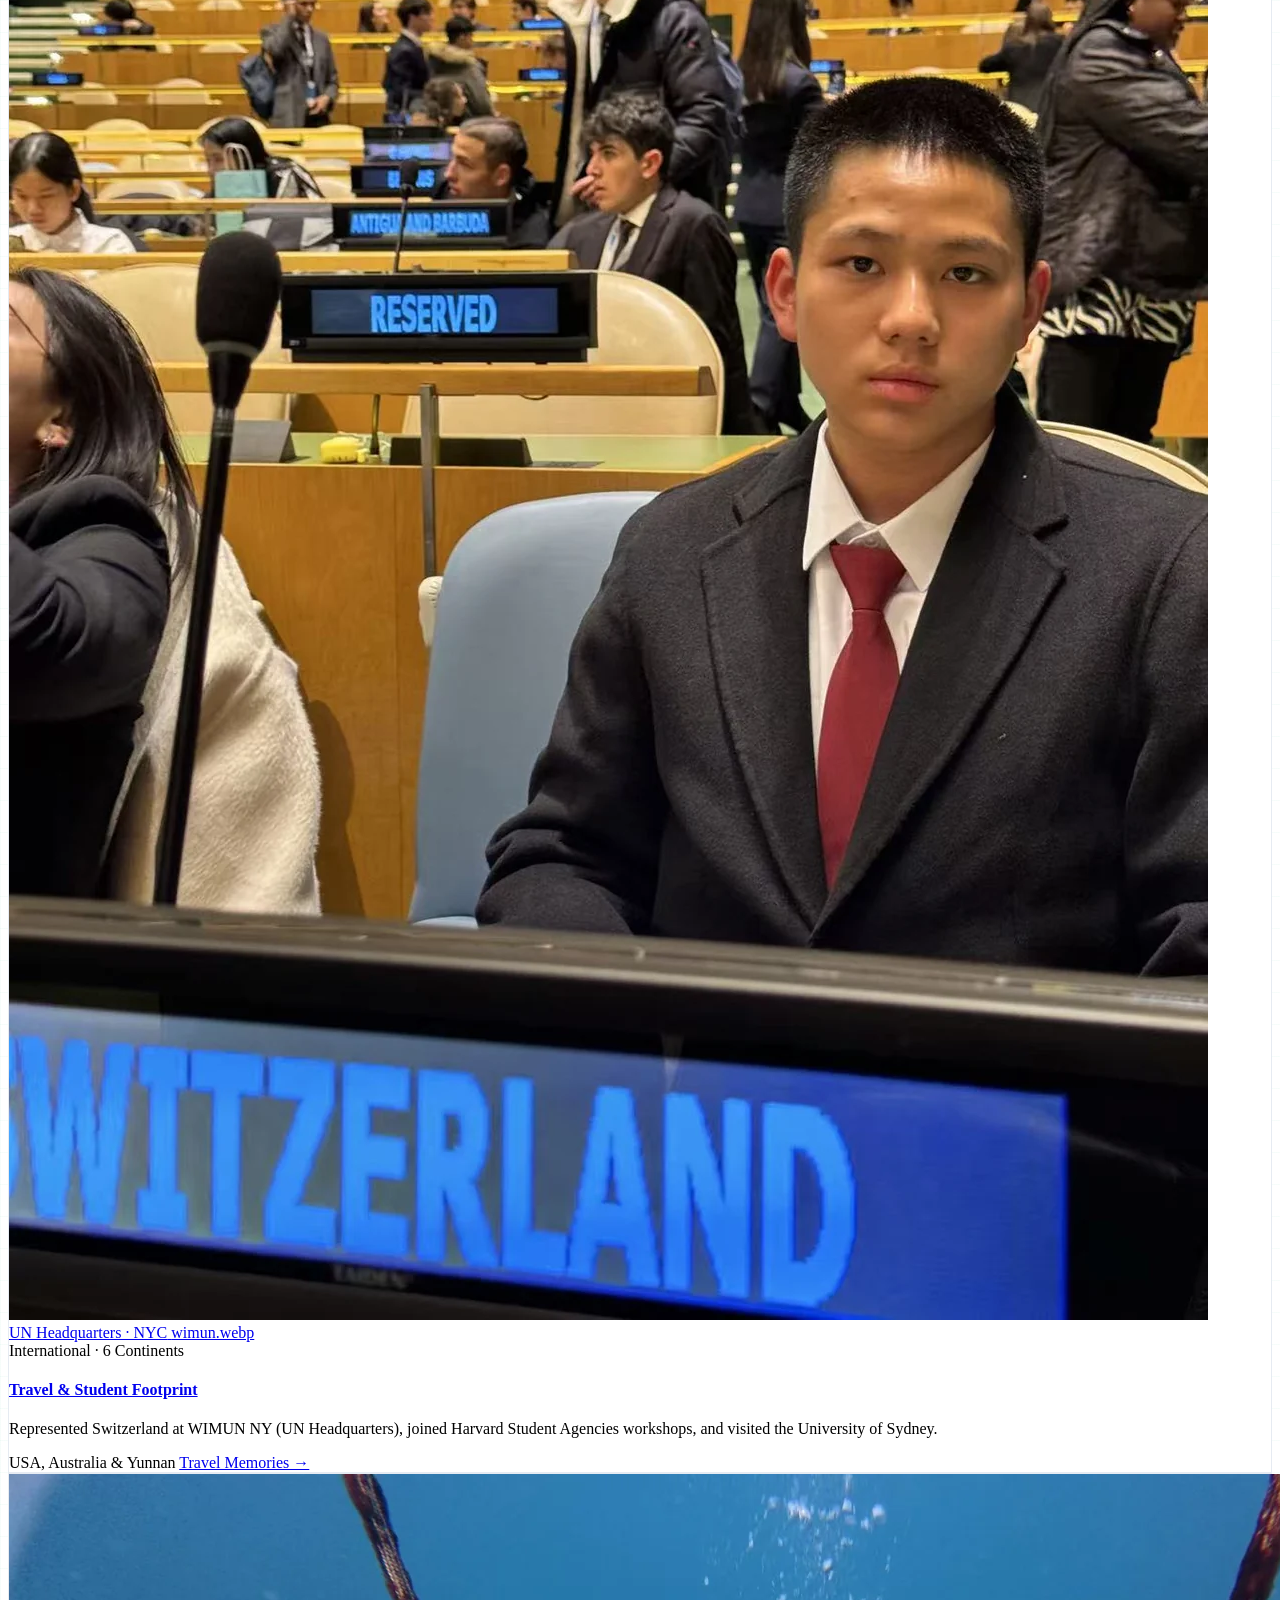
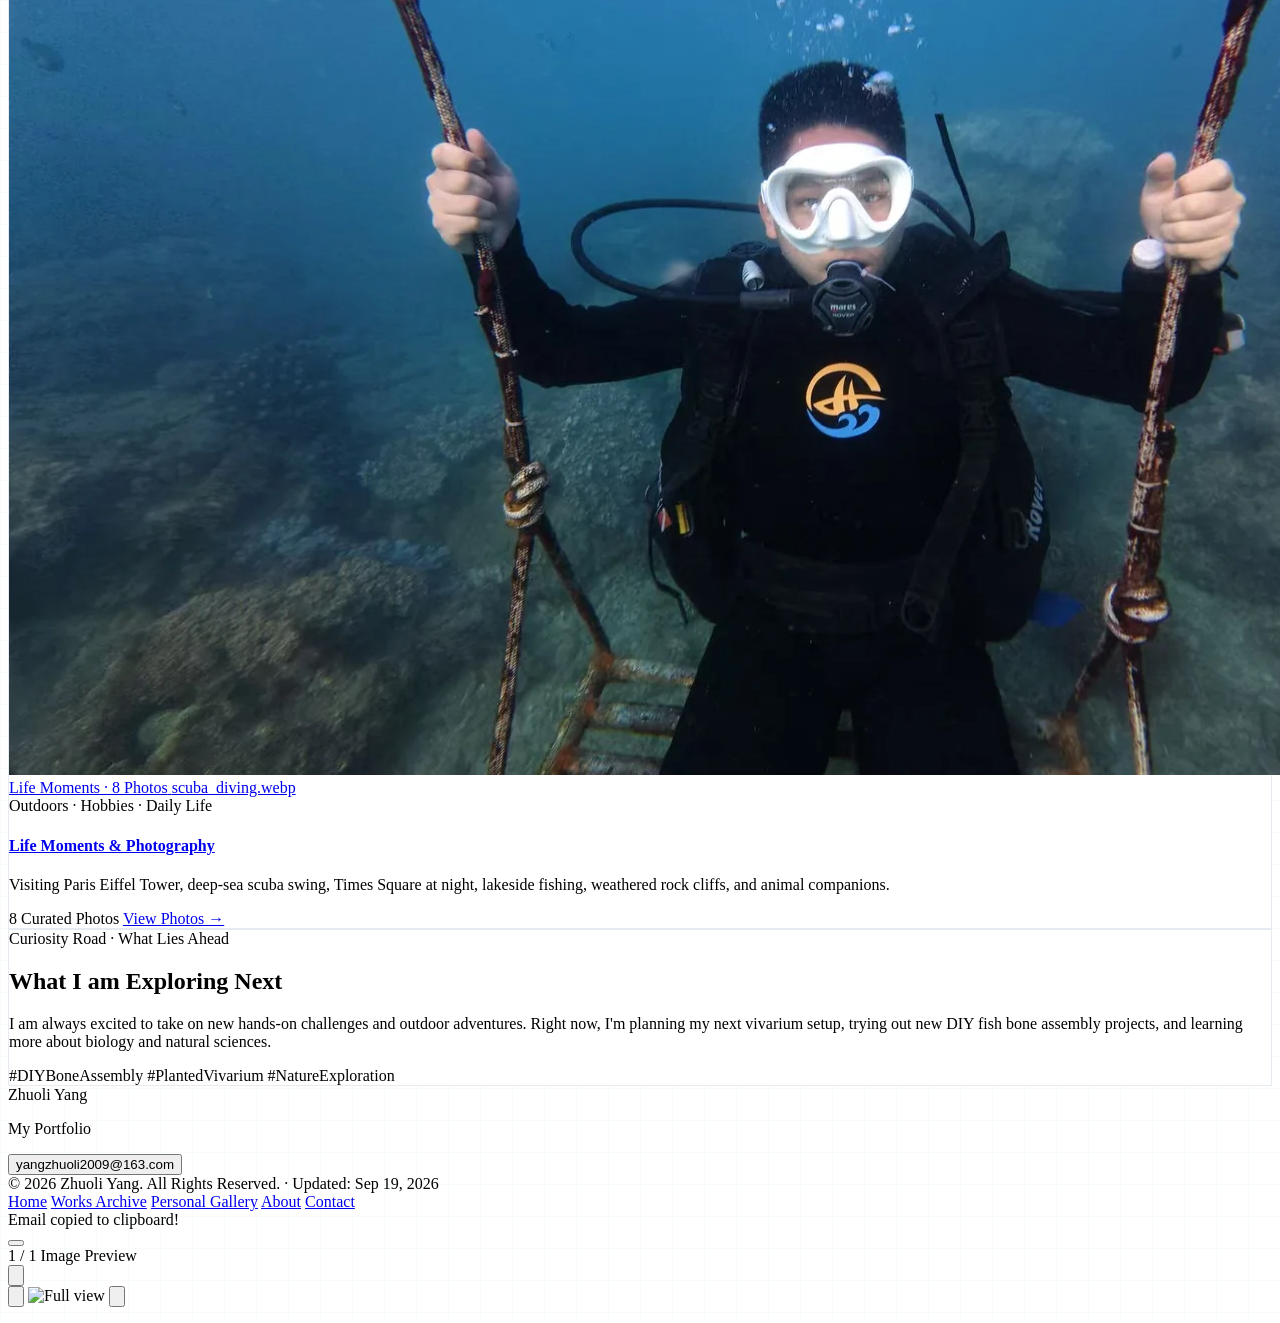
==== commit cc6d38f6: "feat: remove CV download button, delete PDF resumes, and ignore *.pdf" ====
--- a/index.html
+++ b/index.html
@@ -172,10 +172,6 @@
               <span>About Me</span>
               <i data-lucide="arrow-right" class="w-4 h-4"></i>
             </a>
-            <a href="assets/CV-Yang_Zhuoli.pdf" target="_blank" download="CV-Yang_Zhuoli.pdf" title="Download CV (PDF)" class="inline-flex items-center gap-2 px-5 py-2.5 rounded-xl bg-emerald-600 hover:bg-emerald-700 text-white text-sm font-semibold shadow-md shadow-emerald-600/20 hover:shadow-lg transition-all">
-              <span>CV</span>
-              <i data-lucide="download" class="w-4 h-4"></i>
-            </a>
           </div>
 
         </div>
